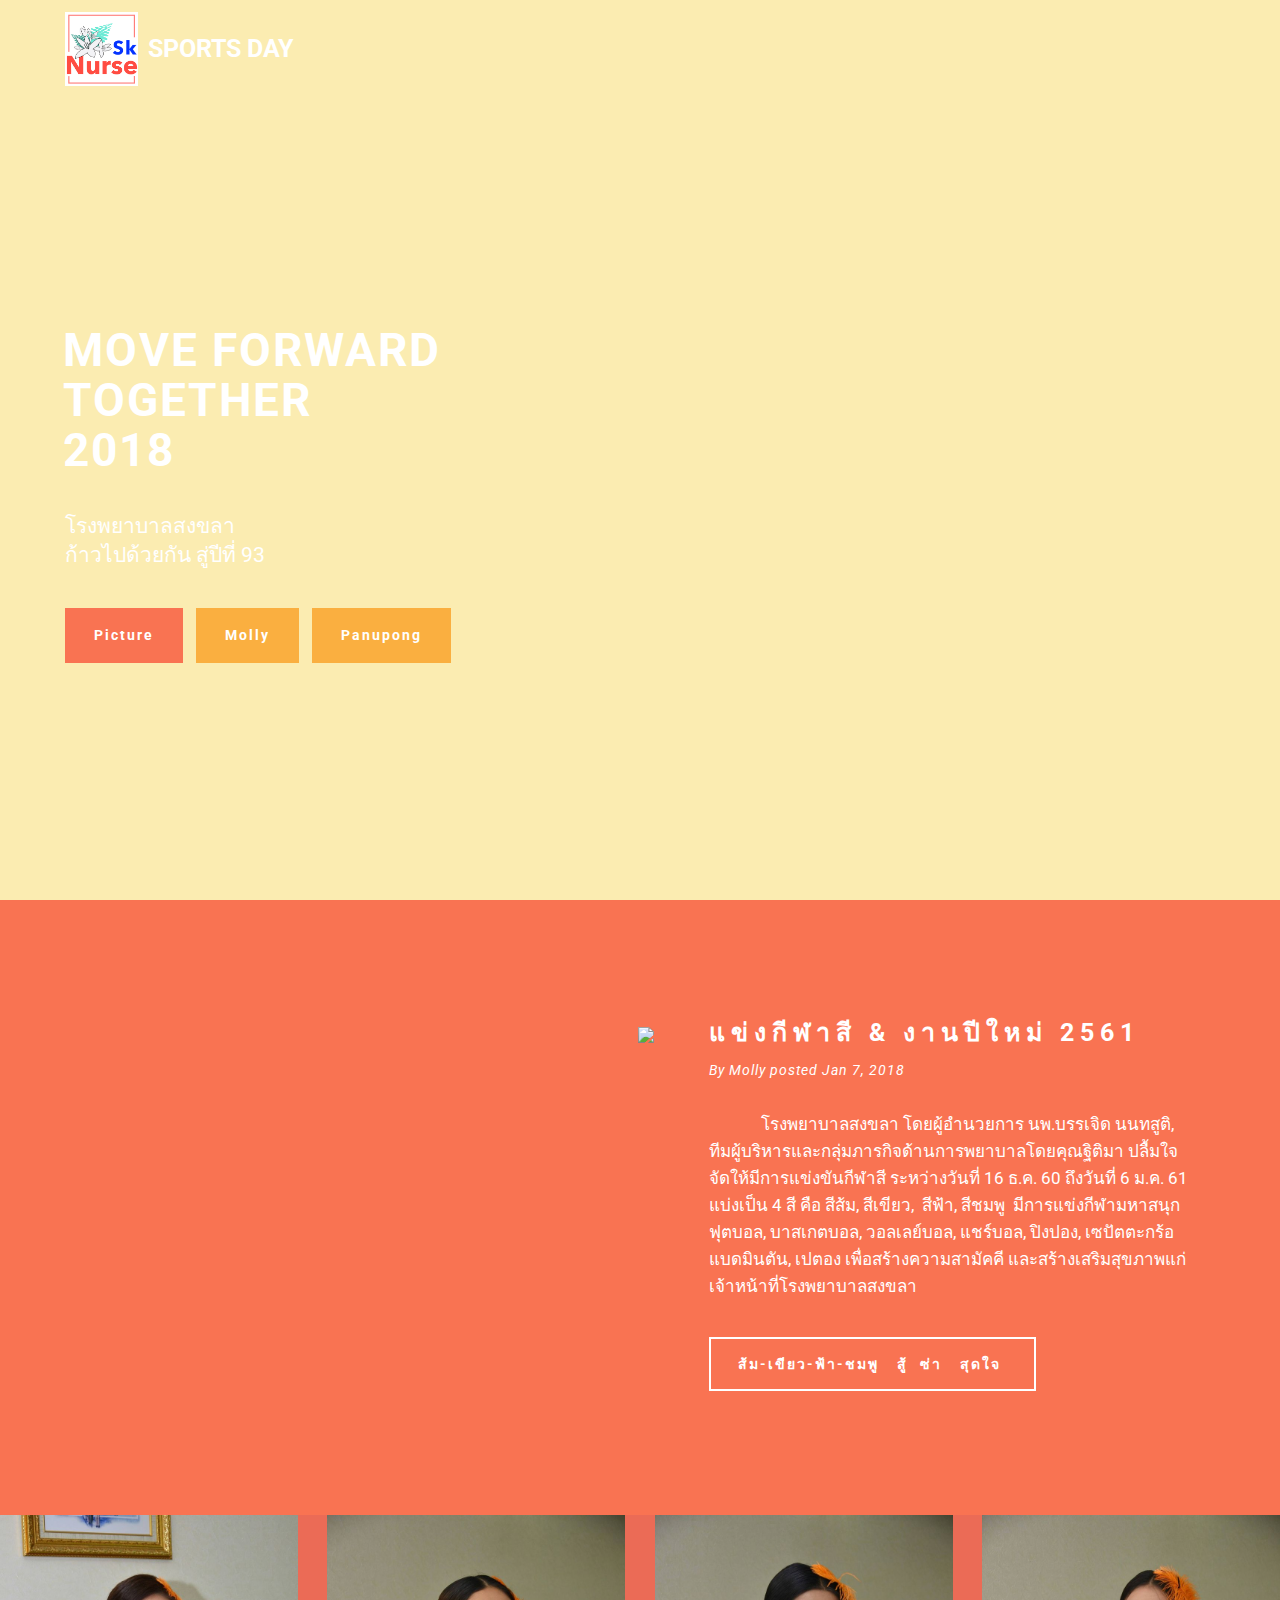
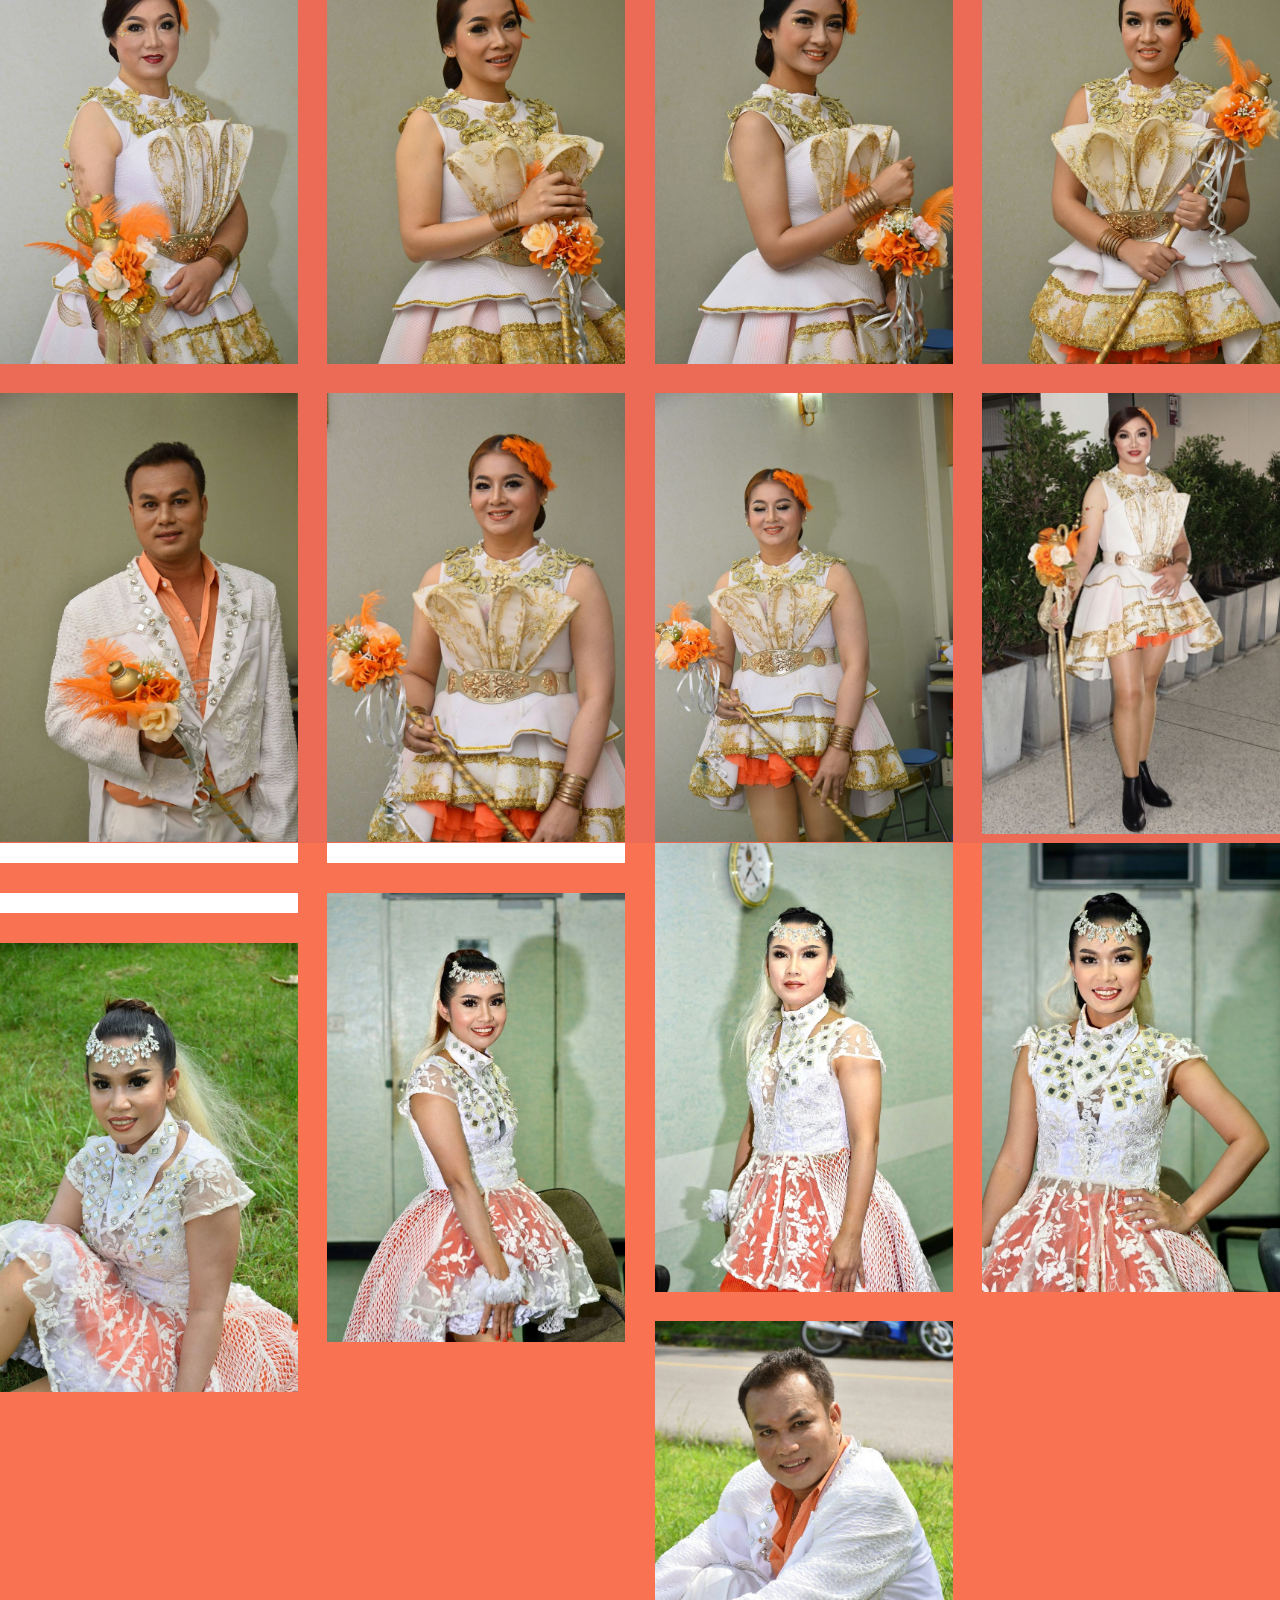
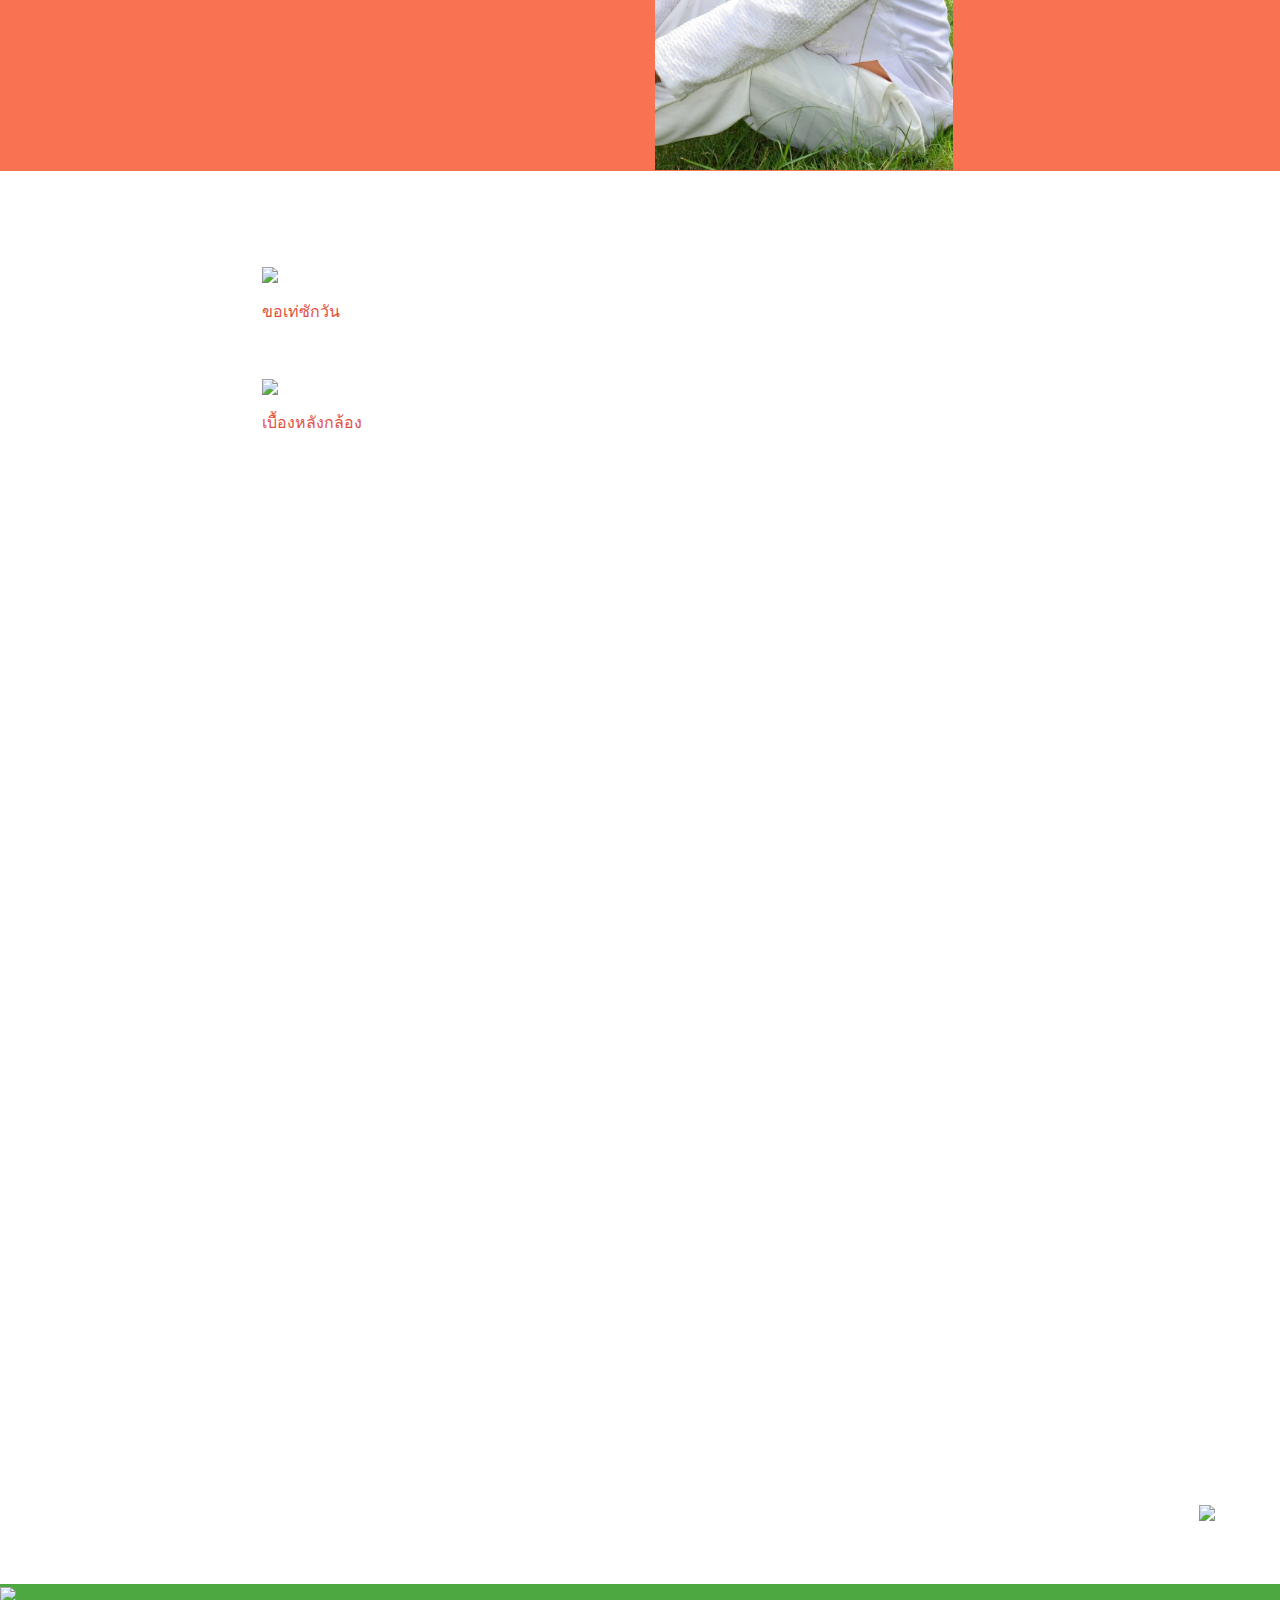
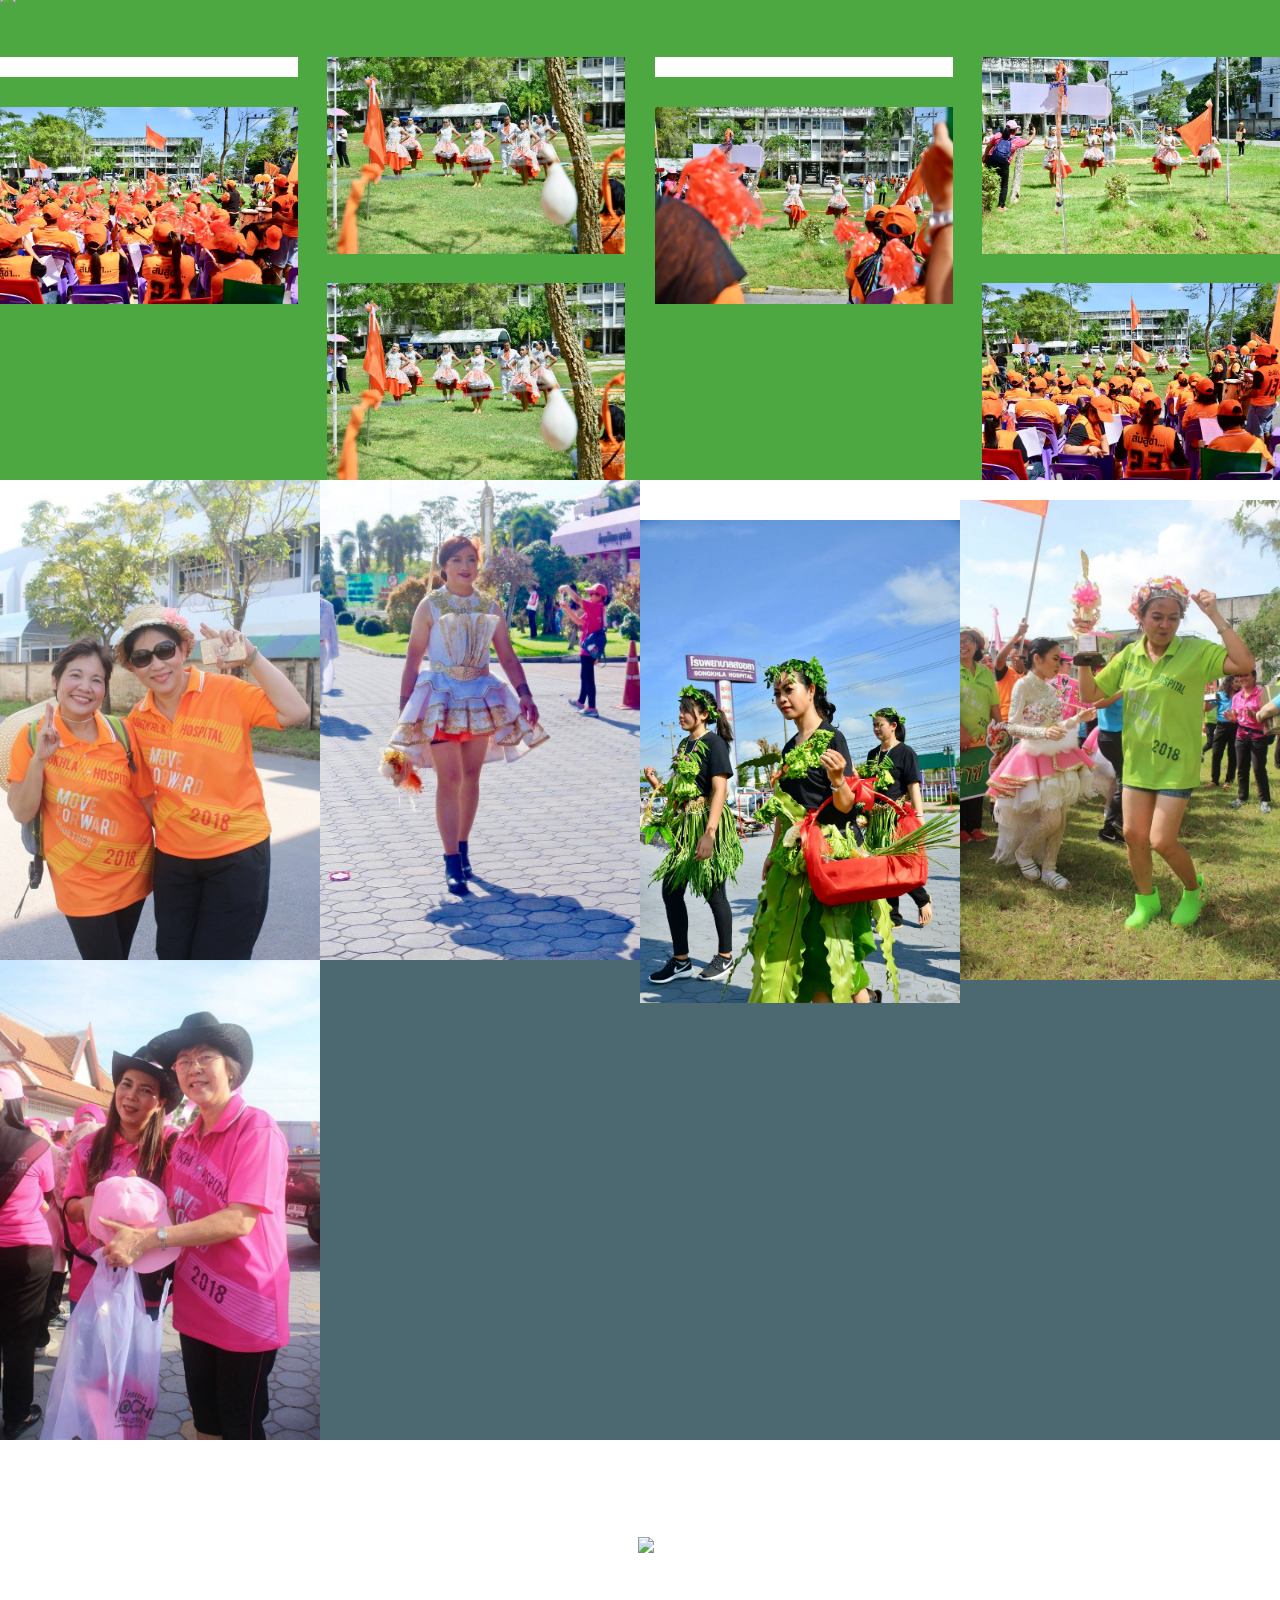
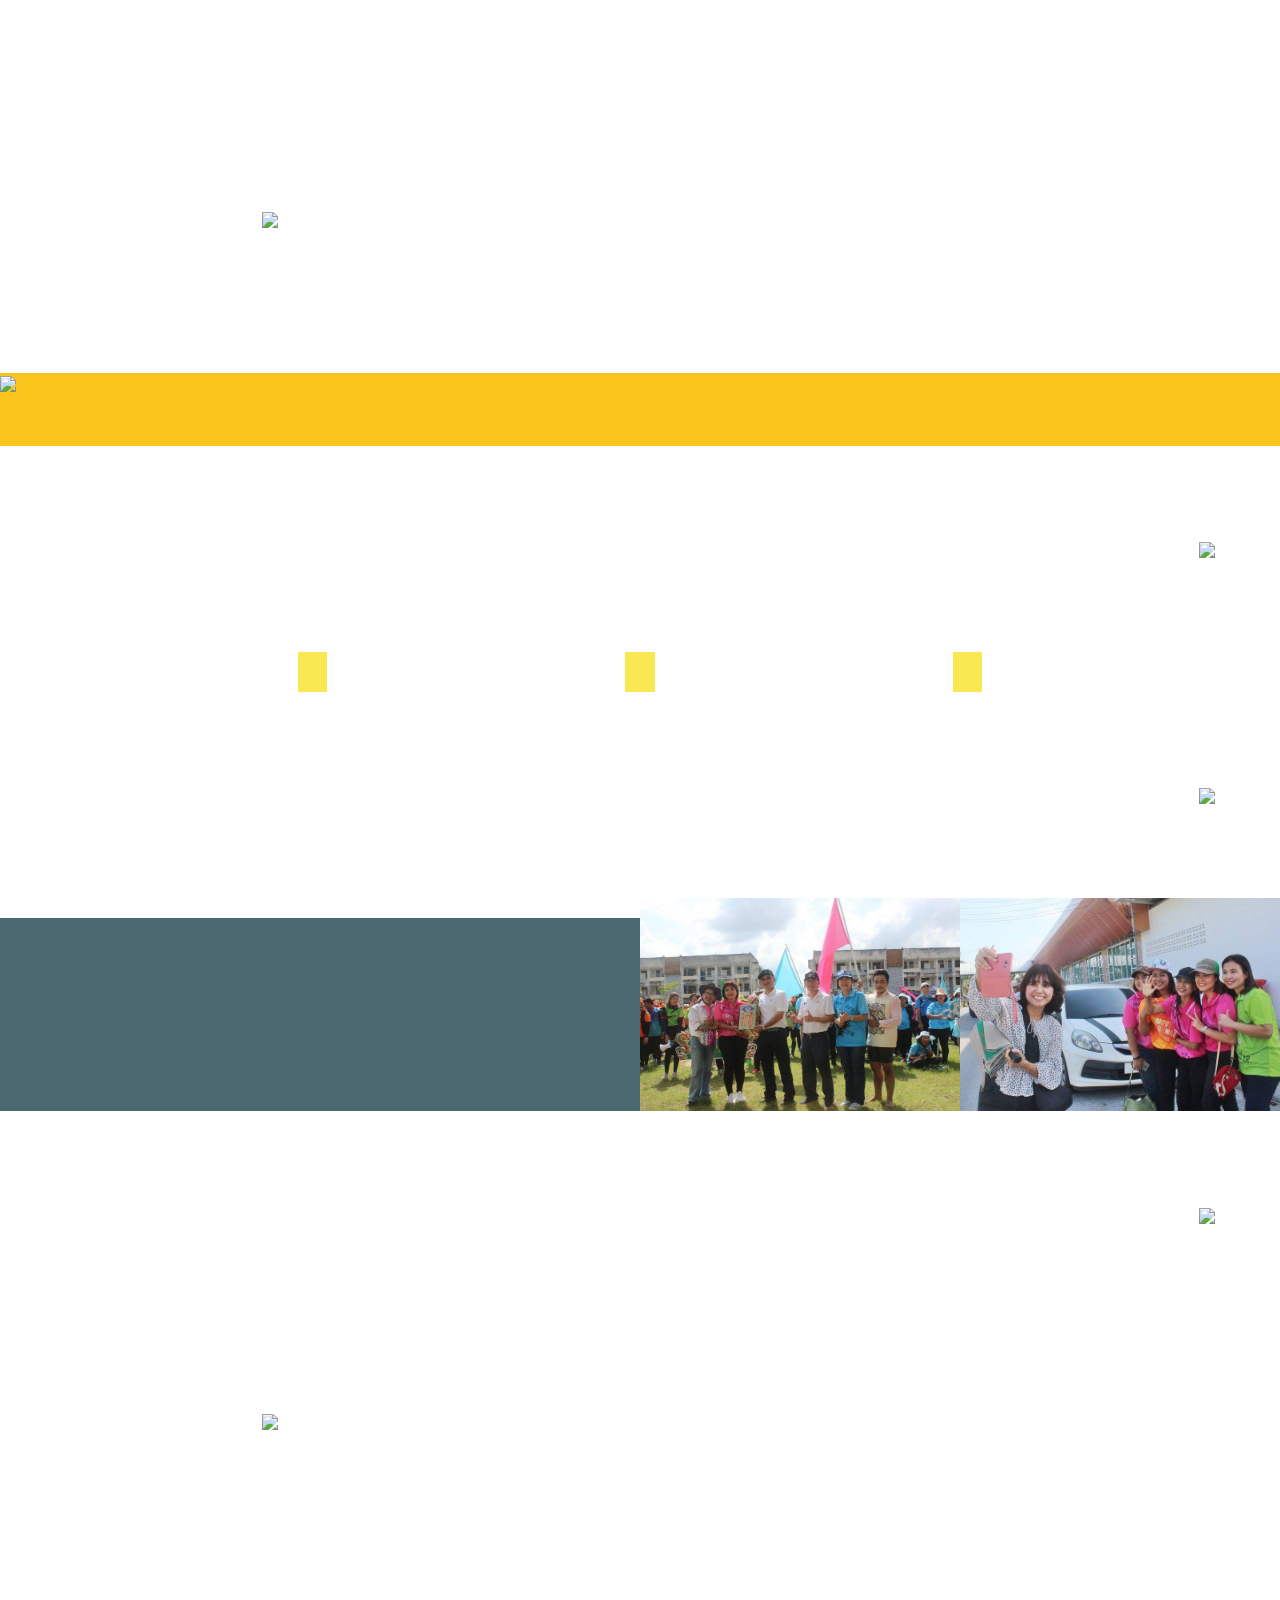
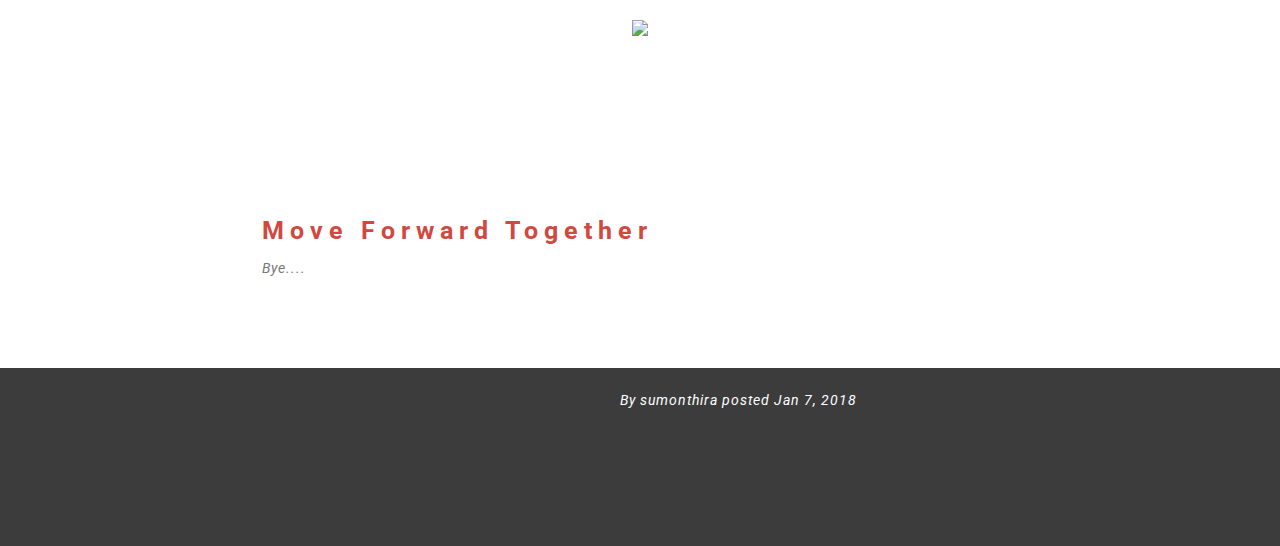
==== index.html @ b45234e8 "create github pages" ====
<!DOCTYPE html>
<html >
<head>
  <!-- Site made with Mobirise Website Builder v4.5.4, https://mobirise.com -->
  <meta charset="UTF-8">
  <meta http-equiv="X-UA-Compatible" content="IE=edge">
  <meta name="generator" content="Mobirise v4.5.4, mobirise.com">
  <meta name="viewport" content="width=device-width, initial-scale=1, minimum-scale=1">
  <link rel="shortcut icon" href="assets/images/screen-shot-2560-12-12-at-02.37.59.png" type="image/x-icon">
  <meta name="description" content="">
  <title>Home</title>
  <link rel="stylesheet" href="https://fonts.googleapis.com/css?family=Roboto:700,400&subset=cyrillic,latin,greek,vietnamese">
  <link rel="stylesheet" href="assets/bootstrap/css/bootstrap.min.css">
  <link rel="stylesheet" href="assets/animate.css/animate.min.css">
  <link rel="stylesheet" href="assets/mobirise/css/style.css">
  <link rel="stylesheet" href="assets/mobirise-gallery/style.css">
  <link rel="stylesheet" href="assets/mobirise-slider/style.css">
  <link rel="stylesheet" href="assets/mobirise/css/mbr-additional.css" type="text/css">
  
  
  
</head>
<body>
<section class="mbr-navbar mbr-navbar--freeze mbr-navbar--absolute mbr-navbar--auto-collapse mbr-navbar--transparent" id="menu-1a" data-rv-view="572">
    <div class="mbr-navbar__section mbr-section">
        <div class="mbr-section__container container">
            <div class="mbr-navbar__container">
                <div class="mbr-navbar__column mbr-navbar__column--s mbr-navbar__brand">
                    <span class="mbr-navbar__brand-link mbr-brand mbr-brand--inline">
                        <span class="mbr-brand__logo"><a href="https://mobirise.com"><img src="assets/images/screen-shot-2560-12-12-at-02.37.59.png" class="mbr-navbar__brand-img mbr-brand__img" alt="Mobirise"></a></span>
                        <span class="mbr-brand__name"><a class="mbr-brand__name text-white" href="http://sknurse.org">SPORTS DAY</a></span>
                    </span>
                </div>
                <div class="mbr-navbar__hamburger mbr-hamburger"><span class="mbr-hamburger__line"></span></div>
                <div class="mbr-navbar__column mbr-navbar__menu">
                    <nav class="mbr-navbar__menu-box mbr-navbar__menu-box--inline-right">
                        <div class="mbr-navbar__column">
                            <ul class="mbr-navbar__items mbr-navbar__items--right float-left mbr-buttons mbr-buttons--freeze mbr-buttons--right btn-decorator mbr-buttons--active mbr-buttons--only-links"><li class="mbr-navbar__item"><a class="mbr-buttons__link btn text-white" href="https://mobirise.com"></a></li></ul>                            
                            
                        </div>
                    </nav>
                </div>
            </div>
        </div>
    </div>
</section>

<section class="engine"><a href="https://mobirise.co/g">how to create your own website for free</a></section><section class="mbr-box mbr-section mbr-section--relative mbr-section--fixed-size mbr-section--full-height mbr-section--bg-adapted mbr-parallax-background" id="header4-2" data-rv-view="574" style="background-image: url(assets/images/-pp-2000x1335.jpg);">
    <div class="mbr-box__magnet mbr-box__magnet--sm-padding mbr-box__magnet--center-left mbr-after-navbar">
        <div class="mbr-overlay" style="opacity: 0.5; background-color: rgb(247, 218, 100);"></div>
        <div class="mbr-box__container mbr-section__container container">
            <div class="mbr-box mbr-box--stretched"><div class="mbr-box__magnet mbr-box__magnet--center-left">
                <div class="row"><div class=" col-sm-6">
                    <div class="mbr-hero animated fadeInUp">
                        <h1 class="mbr-hero__text">MOVE FORWARD<br>TOGETHER<br>2018</h1>
                        <p class="mbr-hero__subtext"><br>โรงพยาบาลสงขลา<br>ก้าวไปด้วยกัน สู่ปีที่ 93</p>
                    </div>
                    <div class="mbr-buttons btn-inverse mbr-buttons--left"><a class="mbr-buttons__btn btn btn-lg animated fadeInUp delay btn-danger" href="http://sknurse.org">Picture</a> <a class="mbr-buttons__btn btn btn-lg animated fadeInUp delay btn-warning" href="http://sknurse.org">Molly</a> <a class="mbr-buttons__btn btn btn-lg animated fadeInUp delay btn-warning" href="http://sknurse.org">Panupong</a></div>
                </div></div>
            </div></div>
        </div>
        
    </div>
</section>

<section class="mbr-section mbr-section--relative" id="msg-box4-3" data-rv-view="577" style="background-color: rgb(249, 115, 82);">
    
    <div class="mbr-section__container mbr-section__container--isolated container" style="padding-top: 124px; padding-bottom: 124px;">
        <div class="row">
            <div class="mbr-box mbr-box--fixed mbr-box--adapted">
                <div class="mbr-box__magnet mbr-box__magnet--top-right mbr-section__left col-sm-6 image-size" style="width: 60%;">
                    <figure class="mbr-figure mbr-figure--adapted mbr-figure--caption-inside-bottom mbr-figure--full-width"><img src="assets/images/jj.jpg" class="mbr-figure__img"></figure>
                </div>
                <div class="mbr-box__magnet mbr-class-mbr-box__magnet--center-left col-sm-6 content-size mbr-section__right">
                    <div class="mbr-section__container mbr-section__container--middle">
                        <div class="mbr-header mbr-header--auto-align mbr-header--wysiwyg">
                            <h3 class="mbr-header__text">แข่งกีฬาสี &amp; งานปีใหม่ 2561</h3>
                            <p class="mbr-header__subtext">By Molly posted Jan 7, 2018</p>
                        </div>
                    </div>
                    <div class="mbr-section__container mbr-section__container--middle">
                        <div class="mbr-article mbr-article--auto-align mbr-article--wysiwyg"><p>&nbsp; &nbsp; &nbsp; &nbsp; &nbsp; &nbsp; &nbsp;โรงพยาบาลสงขลา โดยผู้อำนวยการ นพ.บรรเจิด นนทสูติ,<br>ทีมผู้บริหารและกลุ่มภารกิจด้านการพยาบาลโดยคุณฐิติมา ปลื้มใจ <br>จัดให้มีการแข่งขันกีฬาสี ระหว่างวันที่ 16 ธ.ค. 60 ถึงวันที่ 6 ม.ค. 61 <br>แบ่งเป็น 4 สี คือ สีส้ม, สีเขียว, &nbsp;สีฟ้า, สีชมพู &nbsp;มีการแข่งกีฬามหาสนุก <br>ฟุตบอล, บาสเกตบอล, วอลเลย์บอล, แชร์บอล, ปิงปอง, เซปัตตะกร้อ&nbsp;<br>แบดมินตัน, เปตอง เพื่อสร้างความสามัคคี และสร้างเสริมสุขภาพแก่<br>เจ้าหน้าที่โรงพยาบาลสงขลา</p></div>
                    </div>
                    <div class="mbr-section__container">
                        <div class="mbr-buttons mbr-buttons--auto-align btn-inverse"><a class="mbr-buttons__btn btn btn-lg btn-default" href="http://sknurse.org">ส้ม-เขียว-ฟ้า-ชมพู &nbsp; สู้ &nbsp;ซ่า &nbsp; สุดใจ&nbsp;</a></div>
                    </div>
                </div>
                
            </div>
        </div>
    </div>
</section>

<section class="mbr-gallery mbr-section mbr-section--no-padding" id="gallery1-b" data-rv-view="580" style="background-color: rgb(235, 107, 86);">
    <!-- Gallery -->
    <div class=" mbr-gallery-layout-default">
        <div>
            <div class="row mbr-gallery-row">

                <div class="col-lg-3 col-md-4 col-sm-6 col-xs-12 mbr-gallery-item">

                     

                    <a href="#lb-gallery1-b" data-slide-to="0" data-toggle="modal">
                        <img src="assets/images/p-jub2-1666x2515-800x1207.jpg" alt="">
                        <span class="icon glyphicon glyphicon-zoom-in"></span>
                    </a>
                </div><div class="col-lg-3 col-md-4 col-sm-6 col-xs-12 mbr-gallery-item">

                     

                    <a href="#lb-gallery1-b" data-slide-to="1" data-toggle="modal">
                        <img src="assets/images/180106-18-1666x2515-800x1207.jpg" alt="">
                        <span class="icon glyphicon glyphicon-zoom-in"></span>
                    </a>
                </div><div class="col-lg-3 col-md-4 col-sm-6 col-xs-12 mbr-gallery-item">

                     

                    <a href="#lb-gallery1-b" data-slide-to="2" data-toggle="modal">
                        <img src="assets/images/180106-15-1666x2515-800x1207.jpg" alt="">
                        <span class="icon glyphicon glyphicon-zoom-in"></span>
                    </a>
                </div><div class="col-lg-3 col-md-4 col-sm-6 col-xs-12 mbr-gallery-item">

                     

                    <a href="#lb-gallery1-b" data-slide-to="3" data-toggle="modal">
                        <img src="assets/images/180106-16-1666x2515-800x1207.jpg" alt="">
                        <span class="icon glyphicon glyphicon-zoom-in"></span>
                    </a>
                </div><div class="col-lg-3 col-md-4 col-sm-6 col-xs-12 mbr-gallery-item">

                     

                    <a href="#lb-gallery1-b" data-slide-to="4" data-toggle="modal">
                        <img src="assets/images/180106-19-1666x2515-800x1207.jpg" alt="">
                        <span class="icon glyphicon glyphicon-zoom-in"></span>
                    </a>
                </div><div class="col-lg-3 col-md-4 col-sm-6 col-xs-12 mbr-gallery-item">

                     

                    <a href="#lb-gallery1-b" data-slide-to="5" data-toggle="modal">
                        <img src="assets/images/180106-17-1666x2515-800x1208.jpg" alt="">
                        <span class="icon glyphicon glyphicon-zoom-in"></span>
                    </a>
                </div><div class="col-lg-3 col-md-4 col-sm-6 col-xs-12 mbr-gallery-item">

                     

                    <a href="#lb-gallery1-b" data-slide-to="6" data-toggle="modal">
                        <img src="assets/images/180106-800x1207.jpg" alt="">
                        <span class="icon glyphicon glyphicon-zoom-in"></span>
                    </a>
                </div><div class="col-lg-3 col-md-4 col-sm-6 col-xs-12 mbr-gallery-item">

                     

                    <a href="#lb-gallery1-b" data-slide-to="7" data-toggle="modal">
                        <img src="assets/images/pj-600x890.jpg" alt="">
                        <span class="icon glyphicon glyphicon-zoom-in"></span>
                    </a>
                </div>
            </div>
        </div>
        <div class="clearfix"></div>
    </div>

    <!-- Lightbox -->
    <div data-app-prevent-settings="" class="mbr-slider modal fade carousel slide" tabindex="-1" data-keyboard="true" data-interval="false" id="lb-gallery1-b">
        <div class="modal-dialog">
            <div class="modal-content">
                <div class="modal-body">
                    <ol class="carousel-indicators">
                        <li data-app-prevent-settings="" data-target="#lb-gallery1-b" data-slide-to="0"></li><li data-app-prevent-settings="" data-target="#lb-gallery1-b" data-slide-to="1"></li><li data-app-prevent-settings="" data-target="#lb-gallery1-b" data-slide-to="2"></li><li data-app-prevent-settings="" data-target="#lb-gallery1-b" data-slide-to="3"></li><li data-app-prevent-settings="" data-target="#lb-gallery1-b" data-slide-to="4"></li><li data-app-prevent-settings="" data-target="#lb-gallery1-b" data-slide-to="5"></li><li data-app-prevent-settings="" data-target="#lb-gallery1-b" data-slide-to="6"></li><li data-app-prevent-settings="" data-target="#lb-gallery1-b" class=" active" data-slide-to="7"></li>
                    </ol>
                    <div class="carousel-inner">
                        <div class="item">
                            <img src="assets/images/p-jub2-1666x2515.jpg" alt="">
                        </div><div class="item">
                            <img src="assets/images/-180106-18-1666x2515.jpg" alt="">
                        </div><div class="item">
                            <img src="assets/images/-180106-15-1666x2515.jpg" alt="">
                        </div><div class="item">
                            <img src="assets/images/-180106-16-1666x2515.jpg" alt="">
                        </div><div class="item">
                            <img src="assets/images/-180106-19-1666x2515.jpg" alt="">
                        </div><div class="item">
                            <img src="assets/images/-180106-17-1666x2515.jpg" alt="">
                        </div><div class="item">
                            <img src="assets/images/180106.jpg" alt="">
                        </div><div class="item active">
                            <img src="assets/images/pj.jpg" alt="">
                        </div>
                    </div>
                    <a class="left carousel-control" role="button" data-slide="prev" href="#lb-gallery1-b">
                        <span class="glyphicon glyphicon-menu-left" aria-hidden="true"></span>
                        <span class="sr-only">Previous</span>
                    </a>
                    <a class="right carousel-control" role="button" data-slide="next" href="#lb-gallery1-b">
                        <span class="glyphicon glyphicon-menu-right" aria-hidden="true"></span>
                        <span class="sr-only">Next</span>
                    </a>

                    <a class="close" href="#" role="button" data-dismiss="modal">
                        <span class="glyphicon glyphicon-remove" aria-hidden="true"></span>
                        <span class="sr-only">Close</span>
                    </a>
                </div>
            </div>
        </div>
    </div>
</section>

<section class="mbr-gallery mbr-section mbr-section--no-padding" id="gallery1-d" data-rv-view="615" style="background-color: rgb(249, 115, 82);">
    <!-- Gallery -->
    <div class=" mbr-gallery-layout-default">
        <div>
            <div class="row mbr-gallery-row">

                <div class="col-lg-3 col-md-4 col-sm-6 col-xs-12 mbr-gallery-item">

                     

                    <a href="#lb-gallery1-d" data-slide-to="0" data-toggle="modal">
                        <img src="assets/images/fullsizeoutput-14e1-1666x2515-800x1207.jpg" alt="">
                        <span class="icon glyphicon glyphicon-zoom-in"></span>
                    </a>
                </div><div class="col-lg-3 col-md-4 col-sm-6 col-xs-12 mbr-gallery-item">

                     

                    <a href="#lb-gallery1-d" data-slide-to="1" data-toggle="modal">
                        <img src="assets/images/fullsizeoutput-14e9-1666x2515-800x1207.jpg" alt="">
                        <span class="icon glyphicon glyphicon-zoom-in"></span>
                    </a>
                </div><div class="col-lg-3 col-md-4 col-sm-6 col-xs-12 mbr-gallery-item">

                     

                    <a href="#lb-gallery1-d" data-slide-to="2" data-toggle="modal">
                        <img src="assets/images/fullsizeoutput-14e7-1666x2515-800x1207.jpg" alt="">
                        <span class="icon glyphicon glyphicon-zoom-in"></span>
                    </a>
                </div><div class="col-lg-3 col-md-4 col-sm-6 col-xs-12 mbr-gallery-item">

                     

                    <a href="#lb-gallery1-d" data-slide-to="3" data-toggle="modal">
                        <img src="assets/images/fullsizeoutput-14eb-1666x2515-800x1207.jpg" alt="">
                        <span class="icon glyphicon glyphicon-zoom-in"></span>
                    </a>
                </div><div class="col-lg-3 col-md-4 col-sm-6 col-xs-12 mbr-gallery-item">

                     

                    <a href="#lb-gallery1-d" data-slide-to="4" data-toggle="modal">
                        <img src="assets/images/180106-103-1666x2515-800x1207.jpg" alt="">
                        <span class="icon glyphicon glyphicon-zoom-in"></span>
                    </a>
                </div><div class="col-lg-3 col-md-4 col-sm-6 col-xs-12 mbr-gallery-item">

                     

                    <a href="#lb-gallery1-d" data-slide-to="5" data-toggle="modal">
                        <img src="assets/images/fullsizeoutput-14e5-1666x2515-800x1207.jpg" alt="">
                        <span class="icon glyphicon glyphicon-zoom-in"></span>
                    </a>
                </div><div class="col-lg-3 col-md-4 col-sm-6 col-xs-12 mbr-gallery-item">

                     

                    <a href="#lb-gallery1-d" data-slide-to="6" data-toggle="modal">
                        <img src="assets/images/180106-104-1666x2515-800x1207.jpg" alt="">
                        <span class="icon glyphicon glyphicon-zoom-in"></span>
                    </a>
                </div><div class="col-lg-3 col-md-4 col-sm-6 col-xs-12 mbr-gallery-item">

                     

                    <a href="#lb-gallery1-d" data-slide-to="7" data-toggle="modal">
                        <img src="assets/images/180106-105-1666x2515-800x1207.jpg" alt="">
                        <span class="icon glyphicon glyphicon-zoom-in"></span>
                    </a>
                </div>
            </div>
        </div>
        <div class="clearfix"></div>
    </div>

    <!-- Lightbox -->
    <div data-app-prevent-settings="" class="mbr-slider modal fade carousel slide" tabindex="-1" data-keyboard="true" data-interval="false" id="lb-gallery1-d">
        <div class="modal-dialog">
            <div class="modal-content">
                <div class="modal-body">
                    <ol class="carousel-indicators">
                        <li data-app-prevent-settings="" data-target="#lb-gallery1-d" data-slide-to="0"></li><li data-app-prevent-settings="" data-target="#lb-gallery1-d" data-slide-to="1"></li><li data-app-prevent-settings="" data-target="#lb-gallery1-d" data-slide-to="2"></li><li data-app-prevent-settings="" data-target="#lb-gallery1-d" data-slide-to="3"></li><li data-app-prevent-settings="" data-target="#lb-gallery1-d" data-slide-to="4"></li><li data-app-prevent-settings="" data-target="#lb-gallery1-d" data-slide-to="5"></li><li data-app-prevent-settings="" data-target="#lb-gallery1-d" data-slide-to="6"></li><li data-app-prevent-settings="" data-target="#lb-gallery1-d" class=" active" data-slide-to="7"></li>
                    </ol>
                    <div class="carousel-inner">
                        <div class="item">
                            <img src="assets/images/fullsizeoutput-14e1-1666x2515.jpg" alt="">
                        </div><div class="item">
                            <img src="assets/images/fullsizeoutput-14e9-1666x2515.jpg" alt="">
                        </div><div class="item">
                            <img src="assets/images/fullsizeoutput-14e7-1666x2515.jpg" alt="">
                        </div><div class="item">
                            <img src="assets/images/fullsizeoutput-14eb-1666x2515.jpg" alt="">
                        </div><div class="item">
                            <img src="assets/images/-180106-103-1666x2515.jpg" alt="">
                        </div><div class="item">
                            <img src="assets/images/fullsizeoutput-14e5-1666x2515.jpg" alt="">
                        </div><div class="item">
                            <img src="assets/images/-180106-104-1666x2515.jpg" alt="">
                        </div><div class="item active">
                            <img src="assets/images/-180106-105-1666x2515.jpg" alt="">
                        </div>
                    </div>
                    <a class="left carousel-control" role="button" data-slide="prev" href="#lb-gallery1-d">
                        <span class="glyphicon glyphicon-menu-left" aria-hidden="true"></span>
                        <span class="sr-only">Previous</span>
                    </a>
                    <a class="right carousel-control" role="button" data-slide="next" href="#lb-gallery1-d">
                        <span class="glyphicon glyphicon-menu-right" aria-hidden="true"></span>
                        <span class="sr-only">Next</span>
                    </a>

                    <a class="close" href="#" role="button" data-dismiss="modal">
                        <span class="glyphicon glyphicon-remove" aria-hidden="true"></span>
                        <span class="sr-only">Close</span>
                    </a>
                </div>
            </div>
        </div>
    </div>
</section>

<section class="mbr-section" id="image2-f" data-rv-view="650">
    <div class="mbr-section__container container mbr-section__container--first">
        <div class="row">
            <div class="col-sm-8 col-sm-offset-2">
                <figure class="mbr-figure mbr-figure--wysiwyg mbr-figure--full-width mbr-figure--caption-outside-bottom mbr-figure--no-bg">

                    <div><img src="assets/images/-180106-8-1400x927.jpg" class="mbr-figure__img"></div>
                    <figcaption class="mbr-figure__caption mbr-figure__caption--no-padding">
                        <small class="mbr-figure__caption-small">ขอเท่ซักวัน</small>
                    </figcaption>
                </figure>
            </div>
        </div>
    </div>
</section>

<section class="mbr-section" id="image2-h" data-rv-view="652">
    <div class="mbr-section__container container mbr-section__container--last">
        <div class="row">
            <div class="col-sm-8 col-sm-offset-2">
                <figure class="mbr-figure mbr-figure--wysiwyg mbr-figure--full-width mbr-figure--caption-outside-bottom mbr-figure--no-bg">

                    <div><img src="assets/images/unadjustednonraw-thumb-e3f-2-1084x724.jpg" class="mbr-figure__img"></div>
                    <figcaption class="mbr-figure__caption mbr-figure__caption--no-padding">
                        <small class="mbr-figure__caption-small">เบื้องหลังกล้อง</small>
                    </figcaption>
                </figure>
            </div>
        </div>
    </div>
</section>

<section class="mbr-slider mbr-section mbr-section--no-padding carousel slide" data-ride="carousel" data-wrap="true" data-interval="5000" id="slider-k" data-rv-view="654" style="background-color: rgb(255, 255, 255);">
    <div class="mbr-section__container">
        <div>
            <ol class="carousel-indicators">
                <li data-app-prevent-settings="" data-target="#slider-k" data-slide-to="0" class="active"></li><li data-app-prevent-settings="" data-target="#slider-k" class="" data-slide-to="1"></li><li data-app-prevent-settings="" data-target="#slider-k" data-slide-to="2"></li><li data-app-prevent-settings="" data-target="#slider-k" data-slide-to="3"></li><li data-app-prevent-settings="" data-target="#slider-k" data-slide-to="4"></li><li data-app-prevent-settings="" data-target="#slider-k" data-slide-to="5"></li><li data-app-prevent-settings="" data-target="#slider-k" data-slide-to="6"></li><li data-app-prevent-settings="" data-target="#slider-k" data-slide-to="7"></li>
            </ol>
            <div class="carousel-inner" role="listbox">
                <div class="mbr-box mbr-section mbr-section--relative mbr-section--fixed-size mbr-section--bg-adapted item dark center mbr-section--full-height active" style="background-image: url(assets/images/unadjustednonraw-thumb-e40.jpg);">
                    <div class="mbr-box__magnet mbr-box__magnet--center-right mbr-box__magnet--sm-padding">
                                            
                        <div class=" container">
                            
                            <div class="row">
                                <div class=" col-md-6 col-md-offset-5">  

                                <div class="mbr-hero">
                                    <h1 class="mbr-hero__text"></h1>

                                    <p class="mbr-hero__subtext"></p>
                                </div>
                                
                                </div>
                            </div>
                        </div>
                    </div>
                </div><div class="mbr-box mbr-section mbr-section--relative mbr-section--fixed-size mbr-section--bg-adapted item dark center mbr-section--full-height" style="background-image: url(assets/images/fullsizeoutput-1568.jpeg);">
                    <div class="mbr-box__magnet mbr-box__magnet--center-center mbr-box__magnet--sm-padding">
                                            
                        <div class=" container">
                            
                            <div class="row">
                                <div class=" col-md-8 col-md-offset-2">  

                                <div class="mbr-hero">
                                    

                                    
                                </div>
                                
                                </div>
                            </div>
                        </div>
                    </div>
                </div><div class="mbr-box mbr-section mbr-section--relative mbr-section--fixed-size mbr-section--bg-adapted item dark center mbr-section--full-height" style="background-image: url(assets/images/fullsizeoutput-156d.jpeg);">
                    <div class="mbr-box__magnet mbr-box__magnet--center-center mbr-box__magnet--sm-padding">
                                            
                        <div class=" container">
                            
                            <div class="row">
                                <div class=" col-md-8 col-md-offset-2">  

                                <div class="mbr-hero">
                                    

                                    
                                </div>
                                
                                </div>
                            </div>
                        </div>
                    </div>
                </div><div class="mbr-box mbr-section mbr-section--relative mbr-section--fixed-size mbr-section--bg-adapted item dark center mbr-section--full-height" style="background-image: url(assets/images/fullsizeoutput-156b.jpeg);">
                    <div class="mbr-box__magnet mbr-box__magnet--center-center mbr-box__magnet--sm-padding">
                                            
                        <div class=" container">
                            
                            <div class="row">
                                <div class=" col-md-8 col-md-offset-2">  

                                <div class="mbr-hero">
                                    

                                    
                                </div>
                                
                                </div>
                            </div>
                        </div>
                    </div>
                </div><div class="mbr-box mbr-section mbr-section--relative mbr-section--fixed-size mbr-section--bg-adapted item dark center mbr-section--full-height" style="background-image: url(assets/images/fullsizeoutput-1520.jpeg);">
                    <div class="mbr-box__magnet mbr-box__magnet--center-center mbr-box__magnet--sm-padding">
                                            
                        <div class=" container">
                            
                            <div class="row">
                                <div class=" col-md-8 col-md-offset-2">  

                                <div class="mbr-hero">
                                    

                                    
                                </div>
                                
                                </div>
                            </div>
                        </div>
                    </div>
                </div><div class="mbr-box mbr-section mbr-section--relative mbr-section--fixed-size mbr-section--bg-adapted item dark center mbr-section--full-height" style="background-image: url(assets/images/unadjustednonraw-thumb-e3c.jpg);">
                    <div class="mbr-box__magnet mbr-box__magnet--center-left mbr-box__magnet--sm-padding">
                                            
                        <div class=" container">
                            
                            <div class="row">
                                <div class=" col-md-offset-1 col-md-6">  

                                <div class="mbr-hero">
                                    

                                    
                                </div>
                                
                                </div>
                            </div>
                        </div>
                    </div>
                </div><div class="mbr-box mbr-section mbr-section--relative mbr-section--fixed-size mbr-section--bg-adapted item dark center mbr-section--full-height" style="background-image: url(assets/images/fullsizeoutput-151c.jpeg);">
                    <div class="mbr-box__magnet mbr-box__magnet--center-center mbr-box__magnet--sm-padding">
                                            
                        <div class=" container">
                            
                            <div class="row">
                                <div class=" col-md-8 col-md-offset-2">  

                                <div class="mbr-hero">
                                    

                                    
                                </div>
                                
                                </div>
                            </div>
                        </div>
                    </div>
                </div><div class="mbr-box mbr-section mbr-section--relative mbr-section--fixed-size mbr-section--bg-adapted item dark center mbr-section--full-height" style="background-image: url(assets/images/fullsizeoutput-151a.jpeg);">
                    <div class="mbr-box__magnet mbr-box__magnet--center-center mbr-box__magnet--sm-padding">
                                            
                        <div class=" container">
                            
                            <div class="row">
                                <div class=" col-md-8 col-md-offset-2">  

                                <div class="mbr-hero">
                                    

                                    
                                </div>
                                
                                </div>
                            </div>
                        </div>
                    </div>
                </div>
            </div>
            
            <a data-app-prevent-settings="" class="left carousel-control" role="button" data-slide="prev" href="#slider-k">
                <span class="glyphicon glyphicon-menu-left" aria-hidden="true"></span>
                <span class="sr-only">Previous</span>
            </a>
            <a data-app-prevent-settings="" class="right carousel-control" role="button" data-slide="next" href="#slider-k">
                <span class="glyphicon glyphicon-menu-right" aria-hidden="true"></span>
                <span class="sr-only">Next</span>
            </a>
        </div>
    </div>
</section>

<section class="mbr-slider mbr-section mbr-section--no-padding carousel slide" data-ride="carousel" data-wrap="true" data-interval="5000" id="slider-l" data-rv-view="681" style="background-color: rgb(255, 255, 255);">
    <div class="mbr-section__container boxed-slider container" style="padding-top: 62px; padding-bottom: 62px;">
        <div>
            
            <div class="carousel-inner" role="listbox">
                <div class="mbr-box mbr-section mbr-section--relative mbr-section--fixed-size mbr-section--bg-adapted item dark center active">
                    <div class="mbr-box__magnet mbr-box__magnet--center-right">
                                            
                        <div>
                            <img src="assets/images/fullsizeoutput-14fe.jpeg">
                            <div class="row">
                                <div class=" col-md-6 col-md-offset-5">  

                                <div class="mbr-hero">
                                    

                                    
                                </div>
                                
                                </div>
                            </div>
                        </div>
                    </div>
                </div><div class="mbr-box mbr-section mbr-section--relative mbr-section--fixed-size mbr-section--bg-adapted item dark center">
                    <div class="mbr-box__magnet mbr-box__magnet--center-left">
                                            
                        <div>
                            <img src="assets/images/fullsizeoutput-1502.jpeg">
                            <div class="row">
                                <div class=" col-md-offset-1 col-md-6">  

                                <div class="mbr-hero">
                                    

                                    
                                </div>
                                
                                </div>
                            </div>
                        </div>
                    </div>
                </div><div class="mbr-box mbr-section mbr-section--relative mbr-section--fixed-size mbr-section--bg-adapted item dark center">
                    <div class="mbr-box__magnet mbr-box__magnet--center-center">
                                            
                        <div>
                            <img src="assets/images/fullsizeoutput-1500.jpeg">
                            <div class="row">
                                <div class=" col-md-8 col-md-offset-2">  

                                <div class="mbr-hero">
                                    

                                    
                                </div>
                                
                                </div>
                            </div>
                        </div>
                    </div>
                </div><div class="mbr-box mbr-section mbr-section--relative mbr-section--fixed-size mbr-section--bg-adapted item dark center">
                    <div class="mbr-box__magnet mbr-box__magnet--center-center">
                                            
                        <div>
                            <img src="assets/images/fullsizeoutput-1503.jpeg">
                            <div class="row">
                                <div class=" col-md-8 col-md-offset-2">  

                                <div class="mbr-hero">
                                    

                                    
                                </div>
                                
                                </div>
                            </div>
                        </div>
                    </div>
                </div><div class="mbr-box mbr-section mbr-section--relative mbr-section--fixed-size mbr-section--bg-adapted item dark center">
                    <div class="mbr-box__magnet mbr-box__magnet--center-center">
                                            
                        <div>
                            <img src="assets/images/fullsizeoutput-1514.jpeg">
                            <div class="row">
                                <div class=" col-md-8 col-md-offset-2">  

                                <div class="mbr-hero">
                                    

                                    
                                </div>
                                
                                </div>
                            </div>
                        </div>
                    </div>
                </div><div class="mbr-box mbr-section mbr-section--relative mbr-section--fixed-size mbr-section--bg-adapted item dark center">
                    <div class="mbr-box__magnet mbr-box__magnet--center-center">
                                            
                        <div>
                            <img src="assets/images/fullsizeoutput-1566.jpeg">
                            <div class="row">
                                <div class=" col-md-8 col-md-offset-2">  

                                <div class="mbr-hero">
                                    

                                    
                                </div>
                                
                                </div>
                            </div>
                        </div>
                    </div>
                </div><div class="mbr-box mbr-section mbr-section--relative mbr-section--fixed-size mbr-section--bg-adapted item dark center">
                    <div class="mbr-box__magnet mbr-box__magnet--center-center">
                                            
                        <div>
                            <img src="assets/images/fullsizeoutput-1515.jpeg">
                            <div class="row">
                                <div class=" col-md-8 col-md-offset-2">  

                                <div class="mbr-hero">
                                    

                                    
                                </div>
                                
                                </div>
                            </div>
                        </div>
                    </div>
                </div><div class="mbr-box mbr-section mbr-section--relative mbr-section--fixed-size mbr-section--bg-adapted item dark center">
                    <div class="mbr-box__magnet mbr-box__magnet--center-center">
                                            
                        <div>
                            <img src="assets/images/fullsizeoutput-1564.jpeg">
                            <div class="row">
                                <div class=" col-md-8 col-md-offset-2">  

                                <div class="mbr-hero">
                                    

                                    
                                </div>
                                
                                </div>
                            </div>
                        </div>
                    </div>
                </div><div class="mbr-box mbr-section mbr-section--relative mbr-section--fixed-size mbr-section--bg-adapted item dark center">
                    <div class="mbr-box__magnet mbr-box__magnet--center-center">
                                            
                        <div>
                            <img src="assets/images/fullsizeoutput-1563.jpeg">
                            <div class="row">
                                <div class=" col-md-8 col-md-offset-2">  

                                <div class="mbr-hero">
                                    

                                    
                                </div>
                                
                                </div>
                            </div>
                        </div>
                    </div>
                </div><div class="mbr-box mbr-section mbr-section--relative mbr-section--fixed-size mbr-section--bg-adapted item dark center">
                    <div class="mbr-box__magnet mbr-box__magnet--center-center">
                                            
                        <div>
                            <img src="assets/images/fullsizeoutput-1562.jpeg">
                            <div class="row">
                                <div class=" col-md-8 col-md-offset-2">  

                                <div class="mbr-hero">
                                    

                                    
                                </div>
                                
                                </div>
                            </div>
                        </div>
                    </div>
                </div><div class="mbr-box mbr-section mbr-section--relative mbr-section--fixed-size mbr-section--bg-adapted item dark center">
                    <div class="mbr-box__magnet mbr-box__magnet--center-center">
                                            
                        <div>
                            <img src="assets/images/fullsizeoutput-1561.jpeg">
                            <div class="row">
                                <div class=" col-md-8 col-md-offset-2">  

                                <div class="mbr-hero">
                                    

                                    
                                </div>
                                
                                </div>
                            </div>
                        </div>
                    </div>
                </div><div class="mbr-box mbr-section mbr-section--relative mbr-section--fixed-size mbr-section--bg-adapted item dark center">
                    <div class="mbr-box__magnet mbr-box__magnet--center-center">
                                            
                        <div>
                            <img src="assets/images/180107.jpg">
                            <div class="row">
                                <div class=" col-md-8 col-md-offset-2">  

                                <div class="mbr-hero">
                                    

                                    
                                </div>
                                
                                </div>
                            </div>
                        </div>
                    </div>
                </div><div class="mbr-box mbr-section mbr-section--relative mbr-section--fixed-size mbr-section--bg-adapted item dark center">
                    <div class="mbr-box__magnet mbr-box__magnet--center-center">
                                            
                        <div>
                            <img src="assets/images/fullsizeoutput-155f.jpeg">
                            <div class="row">
                                <div class=" col-md-8 col-md-offset-2">  

                                <div class="mbr-hero">
                                    

                                    
                                </div>
                                
                                </div>
                            </div>
                        </div>
                    </div>
                </div><div class="mbr-box mbr-section mbr-section--relative mbr-section--fixed-size mbr-section--bg-adapted item dark center">
                    <div class="mbr-box__magnet mbr-box__magnet--center-center">
                                            
                        <div>
                            <img src="assets/images/fullsizeoutput-1560.jpeg">
                            <div class="row">
                                <div class=" col-md-8 col-md-offset-2">  

                                <div class="mbr-hero">
                                    

                                    
                                </div>
                                
                                </div>
                            </div>
                        </div>
                    </div>
                </div><div class="mbr-box mbr-section mbr-section--relative mbr-section--fixed-size mbr-section--bg-adapted item dark center">
                    <div class="mbr-box__magnet mbr-box__magnet--center-center">
                                            
                        <div>
                            <img src="assets/images/fullsizeoutput-155e.jpeg">
                            <div class="row">
                                <div class=" col-md-8 col-md-offset-2">  

                                <div class="mbr-hero">
                                    

                                    
                                </div>
                                
                                </div>
                            </div>
                        </div>
                    </div>
                </div><div class="mbr-box mbr-section mbr-section--relative mbr-section--fixed-size mbr-section--bg-adapted item dark center">
                    <div class="mbr-box__magnet mbr-box__magnet--center-center">
                                            
                        <div>
                            <img src="assets/images/fullsizeoutput-155c.jpeg">
                            <div class="row">
                                <div class=" col-md-8 col-md-offset-2">  

                                <div class="mbr-hero">
                                    

                                    
                                </div>
                                
                                </div>
                            </div>
                        </div>
                    </div>
                </div><div class="mbr-box mbr-section mbr-section--relative mbr-section--fixed-size mbr-section--bg-adapted item dark center">
                    <div class="mbr-box__magnet mbr-box__magnet--center-center">
                                            
                        <div>
                            <img src="assets/images/fullsizeoutput-155b.jpeg">
                            <div class="row">
                                <div class=" col-md-8 col-md-offset-2">  

                                <div class="mbr-hero">
                                    

                                    
                                </div>
                                
                                </div>
                            </div>
                        </div>
                    </div>
                </div><div class="mbr-box mbr-section mbr-section--relative mbr-section--fixed-size mbr-section--bg-adapted item dark center">
                    <div class="mbr-box__magnet mbr-box__magnet--center-center">
                                            
                        <div>
                            <img src="assets/images/fullsizeoutput-155a.jpeg">
                            <div class="row">
                                <div class=" col-md-8 col-md-offset-2">  

                                <div class="mbr-hero">
                                    

                                    
                                </div>
                                
                                </div>
                            </div>
                        </div>
                    </div>
                </div><div class="mbr-box mbr-section mbr-section--relative mbr-section--fixed-size mbr-section--bg-adapted item dark center">
                    <div class="mbr-box__magnet mbr-box__magnet--center-center">
                                            
                        <div>
                            <img src="assets/images/fullsizeoutput-1559.jpeg">
                            <div class="row">
                                <div class=" col-md-8 col-md-offset-2">  

                                <div class="mbr-hero">
                                    

                                    
                                </div>
                                
                                </div>
                            </div>
                        </div>
                    </div>
                </div><div class="mbr-box mbr-section mbr-section--relative mbr-section--fixed-size mbr-section--bg-adapted item dark center">
                    <div class="mbr-box__magnet mbr-box__magnet--center-center">
                                            
                        <div>
                            <img src="assets/images/fullsizeoutput-1558.jpeg">
                            <div class="row">
                                <div class=" col-md-8 col-md-offset-2">  

                                <div class="mbr-hero">
                                    

                                    
                                </div>
                                
                                </div>
                            </div>
                        </div>
                    </div>
                </div><div class="mbr-box mbr-section mbr-section--relative mbr-section--fixed-size mbr-section--bg-adapted item dark center">
                    <div class="mbr-box__magnet mbr-box__magnet--center-center">
                                            
                        <div>
                            <img src="assets/images/fullsizeoutput-1556.jpeg">
                            <div class="row">
                                <div class=" col-md-8 col-md-offset-2">  

                                <div class="mbr-hero">
                                    

                                    
                                </div>
                                
                                </div>
                            </div>
                        </div>
                    </div>
                </div><div class="mbr-box mbr-section mbr-section--relative mbr-section--fixed-size mbr-section--bg-adapted item dark center">
                    <div class="mbr-box__magnet mbr-box__magnet--center-center">
                                            
                        <div>
                            <img src="assets/images/fullsizeoutput-1553.jpeg">
                            <div class="row">
                                <div class=" col-md-8 col-md-offset-2">  

                                <div class="mbr-hero">
                                    

                                    
                                </div>
                                
                                </div>
                            </div>
                        </div>
                    </div>
                </div><div class="mbr-box mbr-section mbr-section--relative mbr-section--fixed-size mbr-section--bg-adapted item dark center">
                    <div class="mbr-box__magnet mbr-box__magnet--center-center">
                                            
                        <div>
                            <img src="assets/images/fullsizeoutput-1555.jpeg">
                            <div class="row">
                                <div class=" col-md-8 col-md-offset-2">  

                                <div class="mbr-hero">
                                    

                                    
                                </div>
                                
                                </div>
                            </div>
                        </div>
                    </div>
                </div><div class="mbr-box mbr-section mbr-section--relative mbr-section--fixed-size mbr-section--bg-adapted item dark center">
                    <div class="mbr-box__magnet mbr-box__magnet--center-center">
                                            
                        <div>
                            <img src="assets/images/fullsizeoutput-1557.jpeg">
                            <div class="row">
                                <div class=" col-md-8 col-md-offset-2">  

                                <div class="mbr-hero">
                                    

                                    
                                </div>
                                
                                </div>
                            </div>
                        </div>
                    </div>
                </div><div class="mbr-box mbr-section mbr-section--relative mbr-section--fixed-size mbr-section--bg-adapted item dark center">
                    <div class="mbr-box__magnet mbr-box__magnet--center-right">
                                            
                        <div>
                            <img src="assets/images/fullsizeoutput-154f.jpeg">
                            <div class="row">
                                <div class=" col-md-6 col-md-offset-5">  

                                <div class="mbr-hero">
                                    

                                    
                                </div>
                                
                                </div>
                            </div>
                        </div>
                    </div>
                </div><div class="mbr-box mbr-section mbr-section--relative mbr-section--fixed-size mbr-section--bg-adapted item dark center">
                    <div class="mbr-box__magnet mbr-box__magnet--center-right">
                                            
                        <div>
                            <img src="assets/images/fullsizeoutput-154e.jpeg">
                            <div class="row">
                                <div class=" col-md-6 col-md-offset-5">  

                                <div class="mbr-hero">
                                    

                                    
                                </div>
                                
                                </div>
                            </div>
                        </div>
                    </div>
                </div><div class="mbr-box mbr-section mbr-section--relative mbr-section--fixed-size mbr-section--bg-adapted item dark center">
                    <div class="mbr-box__magnet mbr-box__magnet--center-right">
                                            
                        <div>
                            <img src="assets/images/fullsizeoutput-154d.jpeg">
                            <div class="row">
                                <div class=" col-md-6 col-md-offset-5">  

                                <div class="mbr-hero">
                                    

                                    
                                </div>
                                
                                </div>
                            </div>
                        </div>
                    </div>
                </div><div class="mbr-box mbr-section mbr-section--relative mbr-section--fixed-size mbr-section--bg-adapted item dark center">
                    <div class="mbr-box__magnet mbr-box__magnet--center-right">
                                            
                        <div>
                            <img src="assets/images/fullsizeoutput-154c.jpeg">
                            <div class="row">
                                <div class=" col-md-6 col-md-offset-5">  

                                <div class="mbr-hero">
                                    

                                    
                                </div>
                                
                                </div>
                            </div>
                        </div>
                    </div>
                </div><div class="mbr-box mbr-section mbr-section--relative mbr-section--fixed-size mbr-section--bg-adapted item dark center">
                    <div class="mbr-box__magnet mbr-box__magnet--center-right">
                                            
                        <div>
                            <img src="assets/images/fullsizeoutput-154a.jpeg">
                            <div class="row">
                                <div class=" col-md-6 col-md-offset-5">  

                                <div class="mbr-hero">
                                    

                                    
                                </div>
                                
                                </div>
                            </div>
                        </div>
                    </div>
                </div><div class="mbr-box mbr-section mbr-section--relative mbr-section--fixed-size mbr-section--bg-adapted item dark center">
                    <div class="mbr-box__magnet mbr-box__magnet--center-right">
                                            
                        <div>
                            <img src="assets/images/fullsizeoutput-1552.jpeg">
                            <div class="row">
                                <div class=" col-md-6 col-md-offset-5">  

                                <div class="mbr-hero">
                                    

                                    
                                </div>
                                
                                </div>
                            </div>
                        </div>
                    </div>
                </div><div class="mbr-box mbr-section mbr-section--relative mbr-section--fixed-size mbr-section--bg-adapted item dark center">
                    <div class="mbr-box__magnet mbr-box__magnet--center-right">
                                            
                        <div>
                            <img src="assets/images/fullsizeoutput-1547.jpeg">
                            <div class="row">
                                <div class=" col-md-6 col-md-offset-5">  

                                <div class="mbr-hero">
                                    

                                    
                                </div>
                                
                                </div>
                            </div>
                        </div>
                    </div>
                </div><div class="mbr-box mbr-section mbr-section--relative mbr-section--fixed-size mbr-section--bg-adapted item dark center">
                    <div class="mbr-box__magnet mbr-box__magnet--center-right">
                                            
                        <div>
                            <img src="assets/images/fullsizeoutput-1549.jpeg">
                            <div class="row">
                                <div class=" col-md-6 col-md-offset-5">  

                                <div class="mbr-hero">
                                    

                                    
                                </div>
                                
                                </div>
                            </div>
                        </div>
                    </div>
                </div><div class="mbr-box mbr-section mbr-section--relative mbr-section--fixed-size mbr-section--bg-adapted item dark center">
                    <div class="mbr-box__magnet mbr-box__magnet--center-right">
                                            
                        <div>
                            <img src="assets/images/fullsizeoutput-1545.jpeg">
                            <div class="row">
                                <div class=" col-md-6 col-md-offset-5">  

                                <div class="mbr-hero">
                                    

                                    
                                </div>
                                
                                </div>
                            </div>
                        </div>
                    </div>
                </div><div class="mbr-box mbr-section mbr-section--relative mbr-section--fixed-size mbr-section--bg-adapted item dark center">
                    <div class="mbr-box__magnet mbr-box__magnet--center-right">
                                            
                        <div>
                            <img src="assets/images/fullsizeoutput-1546.jpeg">
                            <div class="row">
                                <div class=" col-md-6 col-md-offset-5">  

                                <div class="mbr-hero">
                                    

                                    
                                </div>
                                
                                </div>
                            </div>
                        </div>
                    </div>
                </div><div class="mbr-box mbr-section mbr-section--relative mbr-section--fixed-size mbr-section--bg-adapted item dark center">
                    <div class="mbr-box__magnet mbr-box__magnet--center-right">
                                            
                        <div>
                            <img src="assets/images/fullsizeoutput-1543.jpeg">
                            <div class="row">
                                <div class=" col-md-6 col-md-offset-5">  

                                <div class="mbr-hero">
                                    

                                    
                                </div>
                                
                                </div>
                            </div>
                        </div>
                    </div>
                </div><div class="mbr-box mbr-section mbr-section--relative mbr-section--fixed-size mbr-section--bg-adapted item dark center">
                    <div class="mbr-box__magnet mbr-box__magnet--center-right">
                                            
                        <div>
                            <img src="assets/images/fullsizeoutput-1544.jpeg">
                            <div class="row">
                                <div class=" col-md-6 col-md-offset-5">  

                                <div class="mbr-hero">
                                    

                                    
                                </div>
                                
                                </div>
                            </div>
                        </div>
                    </div>
                </div><div class="mbr-box mbr-section mbr-section--relative mbr-section--fixed-size mbr-section--bg-adapted item dark center">
                    <div class="mbr-box__magnet mbr-box__magnet--center-right">
                                            
                        <div>
                            <img src="assets/images/fullsizeoutput-153f.jpeg">
                            <div class="row">
                                <div class=" col-md-6 col-md-offset-5">  

                                <div class="mbr-hero">
                                    

                                    
                                </div>
                                
                                </div>
                            </div>
                        </div>
                    </div>
                </div><div class="mbr-box mbr-section mbr-section--relative mbr-section--fixed-size mbr-section--bg-adapted item dark center">
                    <div class="mbr-box__magnet mbr-box__magnet--center-right">
                                            
                        <div>
                            <img src="assets/images/fullsizeoutput-153e.jpeg">
                            <div class="row">
                                <div class=" col-md-6 col-md-offset-5">  

                                <div class="mbr-hero">
                                    

                                    
                                </div>
                                
                                </div>
                            </div>
                        </div>
                    </div>
                </div><div class="mbr-box mbr-section mbr-section--relative mbr-section--fixed-size mbr-section--bg-adapted item dark center">
                    <div class="mbr-box__magnet mbr-box__magnet--center-right">
                                            
                        <div>
                            <img src="assets/images/fullsizeoutput-153d.jpeg">
                            <div class="row">
                                <div class=" col-md-6 col-md-offset-5">  

                                <div class="mbr-hero">
                                    

                                    
                                </div>
                                
                                </div>
                            </div>
                        </div>
                    </div>
                </div><div class="mbr-box mbr-section mbr-section--relative mbr-section--fixed-size mbr-section--bg-adapted item dark center">
                    <div class="mbr-box__magnet mbr-box__magnet--center-right">
                                            
                        <div>
                            <img src="assets/images/fullsizeoutput-153c.jpeg">
                            <div class="row">
                                <div class=" col-md-6 col-md-offset-5">  

                                <div class="mbr-hero">
                                    

                                    
                                </div>
                                
                                </div>
                            </div>
                        </div>
                    </div>
                </div><div class="mbr-box mbr-section mbr-section--relative mbr-section--fixed-size mbr-section--bg-adapted item dark center">
                    <div class="mbr-box__magnet mbr-box__magnet--center-right">
                                            
                        <div>
                            <img src="assets/images/fullsizeoutput-153a.jpeg">
                            <div class="row">
                                <div class=" col-md-6 col-md-offset-5">  

                                <div class="mbr-hero">
                                    

                                    
                                </div>
                                
                                </div>
                            </div>
                        </div>
                    </div>
                </div><div class="mbr-box mbr-section mbr-section--relative mbr-section--fixed-size mbr-section--bg-adapted item dark center">
                    <div class="mbr-box__magnet mbr-box__magnet--center-right">
                                            
                        <div>
                            <img src="assets/images/fullsizeoutput-1539.jpeg">
                            <div class="row">
                                <div class=" col-md-6 col-md-offset-5">  

                                <div class="mbr-hero">
                                    

                                    
                                </div>
                                
                                </div>
                            </div>
                        </div>
                    </div>
                </div>
            </div>
            
            <a data-app-prevent-settings="" class="left carousel-control" role="button" data-slide="prev" href="#slider-l">
                <span class="glyphicon glyphicon-menu-left" aria-hidden="true"></span>
                <span class="sr-only">Previous</span>
            </a>
            <a data-app-prevent-settings="" class="right carousel-control" role="button" data-slide="next" href="#slider-l">
                <span class="glyphicon glyphicon-menu-right" aria-hidden="true"></span>
                <span class="sr-only">Next</span>
            </a>
        </div>
    </div>
</section>

<section class="mbr-figure mbr-figure--wysiwyg mbr-figure--full-width mbr-figure--caption-outside-bottom" id="image1-m" data-rv-view="810" style="background-color: rgb(78, 168, 65);">

    <div><img src="assets/images/fullsizeoutput-1522.jpeg" class="mbr-figure__img"></div>
    <figcaption class="mbr-figure__caption mbr-figure__caption--std-grid">
        <small class="mbr-figure__caption-small"></small>
    </figcaption>
</section>

<section class="mbr-gallery mbr-section mbr-section--no-padding" id="gallery1-n" data-rv-view="812" style="background-color: rgb(78, 168, 65);">
    <!-- Gallery -->
    <div class=" mbr-gallery-layout-default">
        <div>
            <div class="row mbr-gallery-row">

                <div class="col-lg-3 col-md-4 col-sm-6 col-xs-12 mbr-gallery-item">

                     

                    <a href="#lb-gallery1-n" data-slide-to="0" data-toggle="modal">
                        <img src="assets/images/fullsizeoutput-152e-800x529.jpg" alt="">
                        <span class="icon glyphicon glyphicon-zoom-in"></span>
                    </a>
                </div><div class="col-lg-3 col-md-4 col-sm-6 col-xs-12 mbr-gallery-item">

                     

                    <a href="#lb-gallery1-n" data-slide-to="1" data-toggle="modal">
                        <img src="assets/images/fullsizeoutput-1525-800x529.jpg" alt="">
                        <span class="icon glyphicon glyphicon-zoom-in"></span>
                    </a>
                </div><div class="col-lg-3 col-md-4 col-sm-6 col-xs-12 mbr-gallery-item">

                     

                    <a href="#lb-gallery1-n" data-slide-to="2" data-toggle="modal">
                        <img src="assets/images/fullsizeoutput-152c-800x529.jpg" alt="">
                        <span class="icon glyphicon glyphicon-zoom-in"></span>
                    </a>
                </div><div class="col-lg-3 col-md-4 col-sm-6 col-xs-12 mbr-gallery-item">

                     

                    <a href="#lb-gallery1-n" data-slide-to="3" data-toggle="modal">
                        <img src="assets/images/fullsizeoutput-1523-800x529.jpg" alt="">
                        <span class="icon glyphicon glyphicon-zoom-in"></span>
                    </a>
                </div><div class="col-lg-3 col-md-4 col-sm-6 col-xs-12 mbr-gallery-item">

                     

                    <a href="#lb-gallery1-n" data-slide-to="4" data-toggle="modal">
                        <img src="assets/images/fullsizeoutput-1528-800x529.jpg" alt="">
                        <span class="icon glyphicon glyphicon-zoom-in"></span>
                    </a>
                </div><div class="col-lg-3 col-md-4 col-sm-6 col-xs-12 mbr-gallery-item">

                     

                    <a href="#lb-gallery1-n" data-slide-to="5" data-toggle="modal">
                        <img src="assets/images/fullsizeoutput-1524-800x529.jpg" alt="">
                        <span class="icon glyphicon glyphicon-zoom-in"></span>
                    </a>
                </div><div class="col-lg-3 col-md-4 col-sm-6 col-xs-12 mbr-gallery-item">

                     

                    <a href="#lb-gallery1-n" data-slide-to="6" data-toggle="modal">
                        <img src="assets/images/fullsizeoutput-1525-800x529.jpg" alt="">
                        <span class="icon glyphicon glyphicon-zoom-in"></span>
                    </a>
                </div><div class="col-lg-3 col-md-4 col-sm-6 col-xs-12 mbr-gallery-item">

                     

                    <a href="#lb-gallery1-n" data-slide-to="7" data-toggle="modal">
                        <img src="assets/images/fullsizeoutput-1529-800x529.jpg" alt="">
                        <span class="icon glyphicon glyphicon-zoom-in"></span>
                    </a>
                </div>
            </div>
        </div>
        <div class="clearfix"></div>
    </div>

    <!-- Lightbox -->
    <div data-app-prevent-settings="" class="mbr-slider modal fade carousel slide" tabindex="-1" data-keyboard="true" data-interval="false" id="lb-gallery1-n">
        <div class="modal-dialog">
            <div class="modal-content">
                <div class="modal-body">
                    
                    <div class="carousel-inner">
                        <div class="item">
                            <img src="assets/images/fullsizeoutput-152e.jpeg" alt="">
                        </div><div class="item">
                            <img src="assets/images/fullsizeoutput-1525.jpeg" alt="">
                        </div><div class="item active">
                            <img src="assets/images/fullsizeoutput-152c.jpeg" alt="">
                        </div><div class="item">
                            <img src="assets/images/fullsizeoutput-1523.jpeg" alt="">
                        </div><div class="item">
                            <img src="assets/images/fullsizeoutput-1528.jpeg" alt="">
                        </div><div class="item">
                            <img src="assets/images/fullsizeoutput-1524.jpeg" alt="">
                        </div><div class="item">
                            <img src="assets/images/fullsizeoutput-1525.jpeg" alt="">
                        </div><div class="item">
                            <img src="assets/images/fullsizeoutput-1529.jpeg" alt="">
                        </div>
                    </div>
                    <a class="left carousel-control" role="button" data-slide="prev" href="#lb-gallery1-n">
                        <span class="glyphicon glyphicon-menu-left" aria-hidden="true"></span>
                        <span class="sr-only">Previous</span>
                    </a>
                    <a class="right carousel-control" role="button" data-slide="next" href="#lb-gallery1-n">
                        <span class="glyphicon glyphicon-menu-right" aria-hidden="true"></span>
                        <span class="sr-only">Next</span>
                    </a>

                    <a class="close" href="#" role="button" data-dismiss="modal">
                        <span class="glyphicon glyphicon-remove" aria-hidden="true"></span>
                        <span class="sr-only">Close</span>
                    </a>
                </div>
            </div>
        </div>
    </div>
</section>

<section class="mbr-gallery mbr-section mbr-section--no-padding" id="gallery1-o" data-rv-view="847" style="background-color: rgb(76, 105, 114);">
    <!-- Gallery -->
    <div class=" mbr-gallery-layout-default">
        <div>
            <div class="row mbr-gallery-row no-gutter">

                <div class="col-lg-3 col-md-4 col-sm-6 col-xs-12 mbr-gallery-item">

                     

                    <a href="#lb-gallery1-o" data-slide-to="0" data-toggle="modal">
                        <img src="assets/images/26240574-132933107503698-8787388723055331585-o-720x1080.jpg" alt="">
                        <span class="icon glyphicon glyphicon-zoom-in"></span>
                    </a>
                </div><div class="col-lg-3 col-md-4 col-sm-6 col-xs-12 mbr-gallery-item">

                     

                    <a href="#lb-gallery1-o" data-slide-to="1" data-toggle="modal">
                        <img src="assets/images/fullsizeoutput-1697-720x1080.jpg" alt="">
                        <span class="icon glyphicon glyphicon-zoom-in"></span>
                    </a>
                </div><div class="col-lg-3 col-md-4 col-sm-6 col-xs-12 mbr-gallery-item">

                     

                    <a href="#lb-gallery1-o" data-slide-to="2" data-toggle="modal">
                        <img src="assets/images/fullsizeoutput-1508-800x1207.jpg" alt="">
                        <span class="icon glyphicon glyphicon-zoom-in"></span>
                    </a>
                </div><div class="col-lg-3 col-md-4 col-sm-6 col-xs-12 mbr-gallery-item">

                     

                    <a href="#lb-gallery1-o" data-slide-to="3" data-toggle="modal">
                        <img src="assets/images/fullsizeoutput-1565-800x1207.jpg" alt="">
                        <span class="icon glyphicon glyphicon-zoom-in"></span>
                    </a>
                </div><div class="col-lg-3 col-md-4 col-sm-6 col-xs-12 mbr-gallery-item">

                     

                    <a href="#lb-gallery1-o" data-slide-to="4" data-toggle="modal">
                        <img src="assets/images/180108-800x1207.jpg" alt="">
                        <span class="icon glyphicon glyphicon-zoom-in"></span>
                    </a>
                </div><div class="col-lg-3 col-md-4 col-sm-6 col-xs-12 mbr-gallery-item">

                     

                    <a href="#lb-gallery1-o" data-slide-to="5" data-toggle="modal">
                        <img src="assets/images/26220353-132941127502896-7480750191658394570-o-720x1080.jpg" alt="">
                        <span class="icon glyphicon glyphicon-zoom-in"></span>
                    </a>
                </div><div class="col-lg-3 col-md-4 col-sm-6 col-xs-12 mbr-gallery-item">

                     

                    <a href="#lb-gallery1-o" data-slide-to="6" data-toggle="modal">
                        <img src="assets/images/fullsizeoutput-155d-800x1207.jpg" alt="">
                        <span class="icon glyphicon glyphicon-zoom-in"></span>
                    </a>
                </div><div class="col-lg-3 col-md-4 col-sm-6 col-xs-12 mbr-gallery-item">

                     

                    <a href="#lb-gallery1-o" data-slide-to="7" data-toggle="modal">
                        <img src="assets/images/26678313-132929700837372-8700173065339673140-o-720x1080.jpg" alt="">
                        <span class="icon glyphicon glyphicon-zoom-in"></span>
                    </a>
                </div>
            </div>
        </div>
        <div class="clearfix"></div>
    </div>

    <!-- Lightbox -->
    <div data-app-prevent-settings="" class="mbr-slider modal fade carousel slide" tabindex="-1" data-keyboard="true" data-interval="false" id="lb-gallery1-o">
        <div class="modal-dialog">
            <div class="modal-content">
                <div class="modal-body">
                    <ol class="carousel-indicators">
                        <li data-app-prevent-settings="" data-target="#lb-gallery1-o" data-slide-to="0"></li><li data-app-prevent-settings="" data-target="#lb-gallery1-o" data-slide-to="1"></li><li data-app-prevent-settings="" data-target="#lb-gallery1-o" data-slide-to="2"></li><li data-app-prevent-settings="" data-target="#lb-gallery1-o" data-slide-to="3"></li><li data-app-prevent-settings="" data-target="#lb-gallery1-o" data-slide-to="4"></li><li data-app-prevent-settings="" data-target="#lb-gallery1-o" data-slide-to="5"></li><li data-app-prevent-settings="" data-target="#lb-gallery1-o" class=" active" data-slide-to="6"></li><li data-app-prevent-settings="" data-target="#lb-gallery1-o" data-slide-to="7"></li>
                    </ol>
                    <div class="carousel-inner">
                        <div class="item">
                            <img src="assets/images/26240574-132933107503698-8787388723055331585-o.jpg" alt="">
                        </div><div class="item">
                            <img src="assets/images/fullsizeoutput-1697.jpeg" alt="">
                        </div><div class="item">
                            <img src="assets/images/fullsizeoutput-1508.jpeg" alt="">
                        </div><div class="item">
                            <img src="assets/images/fullsizeoutput-1565.jpeg" alt="">
                        </div><div class="item">
                            <img src="assets/images/180108.jpg" alt="">
                        </div><div class="item">
                            <img src="assets/images/26220353-132941127502896-7480750191658394570-o.jpg" alt="">
                        </div><div class="item active">
                            <img src="assets/images/fullsizeoutput-155d.jpeg" alt="">
                        </div><div class="item">
                            <img src="assets/images/26678313-132929700837372-8700173065339673140-o.jpg" alt="">
                        </div>
                    </div>
                    <a class="left carousel-control" role="button" data-slide="prev" href="#lb-gallery1-o">
                        <span class="glyphicon glyphicon-menu-left" aria-hidden="true"></span>
                        <span class="sr-only">Previous</span>
                    </a>
                    <a class="right carousel-control" role="button" data-slide="next" href="#lb-gallery1-o">
                        <span class="glyphicon glyphicon-menu-right" aria-hidden="true"></span>
                        <span class="sr-only">Next</span>
                    </a>

                    <a class="close" href="#" role="button" data-dismiss="modal">
                        <span class="glyphicon glyphicon-remove" aria-hidden="true"></span>
                        <span class="sr-only">Close</span>
                    </a>
                </div>
            </div>
        </div>
    </div>
</section>

<section class="mbr-section mbr-section--relative mbr-parallax-background" id="msg-box4-u" data-rv-view="882" style="background-image: url(assets/images/26677713-132934250836917-7960137669363334718-o.jpg);">
    
    <div class="mbr-section__container mbr-section__container--isolated container" style="padding-top: 93px; padding-bottom: 124px;">
        <div class="row">
            <div class="mbr-box mbr-box--fixed mbr-box--adapted">
                <div class="mbr-box__magnet mbr-box__magnet--top-right mbr-section__left col-sm-6 image-size" style="width: 60%;">
                    <figure class="mbr-figure mbr-figure--adapted mbr-figure--caption-inside-bottom mbr-figure--full-width"><img src="assets/images/26756502-132940997502909-7621829280369739564-o.jpg" class="mbr-figure__img"></figure>
                </div>
                <div class="mbr-box__magnet mbr-class-mbr-box__magnet--center-left col-sm-6 content-size mbr-section__right">
                    <div class="mbr-section__container mbr-section__container--middle">
                        <div class="mbr-header mbr-header--auto-align mbr-header--wysiwyg">
                            <h3 class="mbr-header__text">GREEN &nbsp;BLUE &nbsp;PINK TEAM</h3>
                            
                        </div>
                    </div>
                    
                    
                </div>
                
            </div>
        </div>
    </div>
</section>

<section class="mbr-section" id="image2-w" data-rv-view="885">
    <div class="mbr-section__container container mbr-section__container--isolated">
        <div class="row">
            <div class="col-sm-8 col-sm-offset-2">
                <figure class="mbr-figure mbr-figure--wysiwyg mbr-figure--full-width mbr-figure--caption-outside-bottom mbr-figure--no-bg">

                    <div><img src="assets/images/26233431-132930300837312-4627266067759813772-o-1.jpg" class="mbr-figure__img"></div>
                    <figcaption class="mbr-figure__caption mbr-figure__caption--no-padding">
                        <small class="mbr-figure__caption-small"></small>
                    </figcaption>
                </figure>
            </div>
        </div>
    </div>
</section>

<section class="mbr-figure mbr-figure--wysiwyg mbr-figure--full-width mbr-figure--caption-outside-bottom" id="image1-v" data-rv-view="887" style="background-color: rgb(250, 197, 28);">

    <div><img src="assets/images/26232229-132940704169605-5505504656288411879-o.jpg" class="mbr-figure__img"></div>
    <figcaption class="mbr-figure__caption mbr-figure__caption--std-grid">
        <small class="mbr-figure__caption-small"></small>
    </figcaption>
</section>

<section class="mbr-slider mbr-section mbr-section--no-padding carousel slide" data-ride="carousel" data-wrap="true" data-interval="5000" id="slider-y" data-rv-view="889" style="background-color: rgb(255, 255, 255);">
    <div class="mbr-section__container boxed-slider container" style="padding-top: 93px; padding-bottom: 93px;">
        <div>
            
            <div class="carousel-inner" role="listbox">
                <div class="mbr-box mbr-section mbr-section--relative mbr-section--fixed-size mbr-section--bg-adapted item dark center active">
                    <div class="mbr-box__magnet mbr-box__magnet--center-right">
                                            
                        <div>
                            <img src="assets/images/fullsizeoutput-16b8.jpeg">
                            <div class="row">
                                <div class=" col-md-6 col-md-offset-5">  

                                <div class="mbr-hero">
                                    

                                    
                                </div>
                                
                                </div>
                            </div>
                        </div>
                    </div>
                </div><div class="mbr-box mbr-section mbr-section--relative mbr-section--fixed-size mbr-section--bg-adapted item dark center">
                    <div class="mbr-box__magnet mbr-box__magnet--center-left">
                                            
                        <div>
                            <img src="assets/images/fullsizeoutput-16bc.jpeg">
                            <div class="row">
                                <div class=" col-md-offset-1 col-md-6">  

                                <div class="mbr-hero">
                                    

                                    
                                </div>
                                
                                </div>
                            </div>
                        </div>
                    </div>
                </div><div class="mbr-box mbr-section mbr-section--relative mbr-section--fixed-size mbr-section--bg-adapted item dark center">
                    <div class="mbr-box__magnet mbr-box__magnet--center-center">
                                            
                        <div>
                            <img src="assets/images/fullsizeoutput-16c0.jpeg">
                            <div class="row">
                                <div class=" col-md-8 col-md-offset-2">  

                                <div class="mbr-hero">
                                    

                                    
                                </div>
                                
                                </div>
                            </div>
                        </div>
                    </div>
                </div><div class="mbr-box mbr-section mbr-section--relative mbr-section--fixed-size mbr-section--bg-adapted item dark center">
                    <div class="mbr-box__magnet mbr-box__magnet--center-center">
                                            
                        <div>
                            <img src="assets/images/fullsizeoutput-16c1.jpeg">
                            <div class="row">
                                <div class=" col-md-8 col-md-offset-2">  

                                <div class="mbr-hero">
                                    

                                    
                                </div>
                                
                                </div>
                            </div>
                        </div>
                    </div>
                </div><div class="mbr-box mbr-section mbr-section--relative mbr-section--fixed-size mbr-section--bg-adapted item dark center">
                    <div class="mbr-box__magnet mbr-box__magnet--center-center">
                                            
                        <div>
                            <img src="assets/images/fullsizeoutput-16bf.jpeg">
                            <div class="row">
                                <div class=" col-md-8 col-md-offset-2">  

                                <div class="mbr-hero">
                                    

                                    
                                </div>
                                
                                </div>
                            </div>
                        </div>
                    </div>
                </div><div class="mbr-box mbr-section mbr-section--relative mbr-section--fixed-size mbr-section--bg-adapted item dark center">
                    <div class="mbr-box__magnet mbr-box__magnet--center-center">
                                            
                        <div>
                            <img src="assets/images/fullsizeoutput-16d9.jpeg">
                            <div class="row">
                                <div class=" col-md-8 col-md-offset-2">  

                                <div class="mbr-hero">
                                    

                                    
                                </div>
                                
                                </div>
                            </div>
                        </div>
                    </div>
                </div><div class="mbr-box mbr-section mbr-section--relative mbr-section--fixed-size mbr-section--bg-adapted item dark center">
                    <div class="mbr-box__magnet mbr-box__magnet--center-center">
                                            
                        <div>
                            <img src="assets/images/fullsizeoutput-16df.jpeg">
                            <div class="row">
                                <div class=" col-md-8 col-md-offset-2">  

                                <div class="mbr-hero">
                                    

                                    
                                </div>
                                
                                </div>
                            </div>
                        </div>
                    </div>
                </div><div class="mbr-box mbr-section mbr-section--relative mbr-section--fixed-size mbr-section--bg-adapted item dark center">
                    <div class="mbr-box__magnet mbr-box__magnet--center-center">
                                            
                        <div>
                            <img src="assets/images/180107-29.jpg">
                            <div class="row">
                                <div class=" col-md-8 col-md-offset-2">  

                                <div class="mbr-hero">
                                    

                                    
                                </div>
                                
                                </div>
                            </div>
                        </div>
                    </div>
                </div><div class="mbr-box mbr-section mbr-section--relative mbr-section--fixed-size mbr-section--bg-adapted item dark center">
                    <div class="mbr-box__magnet mbr-box__magnet--center-center">
                                            
                        <div>
                            <img src="assets/images/180107-28.jpg">
                            <div class="row">
                                <div class=" col-md-8 col-md-offset-2">  

                                <div class="mbr-hero">
                                    

                                    
                                </div>
                                
                                </div>
                            </div>
                        </div>
                    </div>
                </div><div class="mbr-box mbr-section mbr-section--relative mbr-section--fixed-size mbr-section--bg-adapted item dark center">
                    <div class="mbr-box__magnet mbr-box__magnet--center-center">
                                            
                        <div>
                            <img src="assets/images/fullsizeoutput-16d1.jpeg">
                            <div class="row">
                                <div class=" col-md-8 col-md-offset-2">  

                                <div class="mbr-hero">
                                    

                                    
                                </div>
                                
                                </div>
                            </div>
                        </div>
                    </div>
                </div><div class="mbr-box mbr-section mbr-section--relative mbr-section--fixed-size mbr-section--bg-adapted item dark center">
                    <div class="mbr-box__magnet mbr-box__magnet--center-center">
                                            
                        <div>
                            <img src="assets/images/fullsizeoutput-16cb.jpeg">
                            <div class="row">
                                <div class=" col-md-8 col-md-offset-2">  

                                <div class="mbr-hero">
                                    

                                    
                                </div>
                                
                                </div>
                            </div>
                        </div>
                    </div>
                </div><div class="mbr-box mbr-section mbr-section--relative mbr-section--fixed-size mbr-section--bg-adapted item dark center">
                    <div class="mbr-box__magnet mbr-box__magnet--center-center">
                                            
                        <div>
                            <img src="assets/images/fullsizeoutput-16bd.jpeg">
                            <div class="row">
                                <div class=" col-md-8 col-md-offset-2">  

                                <div class="mbr-hero">
                                    

                                    
                                </div>
                                
                                </div>
                            </div>
                        </div>
                    </div>
                </div>
            </div>
            
            <a data-app-prevent-settings="" class="left carousel-control" role="button" data-slide="prev" href="#slider-y">
                <span class="glyphicon glyphicon-menu-left" aria-hidden="true"></span>
                <span class="sr-only">Previous</span>
            </a>
            <a data-app-prevent-settings="" class="right carousel-control" role="button" data-slide="next" href="#slider-y">
                <span class="glyphicon glyphicon-menu-right" aria-hidden="true"></span>
                <span class="sr-only">Next</span>
            </a>
        </div>
    </div>
</section>

<section class="mbr-gallery mbr-section mbr-section--no-padding" id="gallery1-z" data-rv-view="928" style="background-color: rgb(249, 232, 82);">
    <!-- Gallery -->
    <div class=" mbr-gallery-layout-default">
        <div>
            <div class="row mbr-gallery-row">

                <div class="col-lg-3 col-md-4 col-sm-6 col-xs-12 mbr-gallery-item">

                     

                    <a href="#lb-gallery1-z" data-slide-to="0" data-toggle="modal">
                        <img src="assets/images/fullsizeoutput-16ba-799x1207.jpg" alt="">
                        <span class="icon glyphicon glyphicon-zoom-in"></span>
                    </a>
                </div><div class="col-lg-3 col-md-4 col-sm-6 col-xs-12 mbr-gallery-item">

                     

                    <a href="#lb-gallery1-z" data-slide-to="1" data-toggle="modal">
                        <img src="assets/images/fullsizeoutput-16cc-800x1207.jpg" alt="">
                        <span class="icon glyphicon glyphicon-zoom-in"></span>
                    </a>
                </div><div class="col-lg-3 col-md-4 col-sm-6 col-xs-12 mbr-gallery-item">

                     

                    <a href="#lb-gallery1-z" data-slide-to="2" data-toggle="modal">
                        <img src="assets/images/fullsizeoutput-16c7-800x1207.jpg" alt="">
                        <span class="icon glyphicon glyphicon-zoom-in"></span>
                    </a>
                </div><div class="col-lg-3 col-md-4 col-sm-6 col-xs-12 mbr-gallery-item">

                     

                    <a href="#lb-gallery1-z" data-slide-to="3" data-toggle="modal">
                        <img src="assets/images/fullsizeoutput-16d0-800x1207.jpg" alt="">
                        <span class="icon glyphicon glyphicon-zoom-in"></span>
                    </a>
                </div>
            </div>
        </div>
        <div class="clearfix"></div>
    </div>

    <!-- Lightbox -->
    <div data-app-prevent-settings="" class="mbr-slider modal fade carousel slide" tabindex="-1" data-keyboard="true" data-interval="false" id="lb-gallery1-z">
        <div class="modal-dialog">
            <div class="modal-content">
                <div class="modal-body">
                    
                    <div class="carousel-inner">
                        <div class="item">
                            <img src="assets/images/fullsizeoutput-16ba.jpeg" alt="">
                        </div><div class="item">
                            <img src="assets/images/fullsizeoutput-16cc.jpeg" alt="">
                        </div><div class="item">
                            <img src="assets/images/fullsizeoutput-16c7.jpeg" alt="">
                        </div><div class="item active">
                            <img src="assets/images/fullsizeoutput-16d0.jpeg" alt="">
                        </div>
                    </div>
                    <a class="left carousel-control" role="button" data-slide="prev" href="#lb-gallery1-z">
                        <span class="glyphicon glyphicon-menu-left" aria-hidden="true"></span>
                        <span class="sr-only">Previous</span>
                    </a>
                    <a class="right carousel-control" role="button" data-slide="next" href="#lb-gallery1-z">
                        <span class="glyphicon glyphicon-menu-right" aria-hidden="true"></span>
                        <span class="sr-only">Next</span>
                    </a>

                    <a class="close" href="#" role="button" data-dismiss="modal">
                        <span class="glyphicon glyphicon-remove" aria-hidden="true"></span>
                        <span class="sr-only">Close</span>
                    </a>
                </div>
            </div>
        </div>
    </div>
</section>

<section class="mbr-gallery mbr-section mbr-section--no-padding" id="gallery1-10" data-rv-view="947" style="background-color: rgb(249, 232, 82);">
    <!-- Gallery -->
    <div class=" mbr-gallery-layout-default">
        <div>
            <div class="row mbr-gallery-row">

                <div class="col-lg-3 col-md-4 col-sm-6 col-xs-12 mbr-gallery-item">

                     

                    <a href="#lb-gallery1-10" data-slide-to="0" data-toggle="modal">
                        <img src="assets/images/fullsizeoutput-1734-799x1123.jpg" alt="">
                        <span class="icon glyphicon glyphicon-zoom-in"></span>
                    </a>
                </div><div class="col-lg-3 col-md-4 col-sm-6 col-xs-12 mbr-gallery-item">

                     

                    <a href="#lb-gallery1-10" data-slide-to="1" data-toggle="modal">
                        <img src="assets/images/180114-800x1207.jpg" alt="">
                        <span class="icon glyphicon glyphicon-zoom-in"></span>
                    </a>
                </div><div class="col-lg-3 col-md-4 col-sm-6 col-xs-12 mbr-gallery-item">

                     

                    <a href="#lb-gallery1-10" data-slide-to="2" data-toggle="modal">
                        <img src="assets/images/180113-800x1207.jpg" alt="">
                        <span class="icon glyphicon glyphicon-zoom-in"></span>
                    </a>
                </div><div class="col-lg-3 col-md-4 col-sm-6 col-xs-12 mbr-gallery-item">

                     

                    <a href="#lb-gallery1-10" data-slide-to="3" data-toggle="modal">
                        <img src="assets/images/180112-800x1207.jpg" alt="">
                        <span class="icon glyphicon glyphicon-zoom-in"></span>
                    </a>
                </div>
            </div>
        </div>
        <div class="clearfix"></div>
    </div>

    <!-- Lightbox -->
    <div data-app-prevent-settings="" class="mbr-slider modal fade carousel slide" tabindex="-1" data-keyboard="true" data-interval="false" id="lb-gallery1-10">
        <div class="modal-dialog">
            <div class="modal-content">
                <div class="modal-body">
                    
                    <div class="carousel-inner">
                        <div class="item">
                            <img src="assets/images/fullsizeoutput-1734.jpeg" alt="">
                        </div><div class="item">
                            <img src="assets/images/180114.jpg" alt="">
                        </div><div class="item">
                            <img src="assets/images/180113.jpg" alt="">
                        </div><div class="item active">
                            <img src="assets/images/180112.jpg" alt="">
                        </div>
                    </div>
                    <a class="left carousel-control" role="button" data-slide="prev" href="#lb-gallery1-10">
                        <span class="glyphicon glyphicon-menu-left" aria-hidden="true"></span>
                        <span class="sr-only">Previous</span>
                    </a>
                    <a class="right carousel-control" role="button" data-slide="next" href="#lb-gallery1-10">
                        <span class="glyphicon glyphicon-menu-right" aria-hidden="true"></span>
                        <span class="sr-only">Next</span>
                    </a>

                    <a class="close" href="#" role="button" data-dismiss="modal">
                        <span class="glyphicon glyphicon-remove" aria-hidden="true"></span>
                        <span class="sr-only">Close</span>
                    </a>
                </div>
            </div>
        </div>
    </div>
</section>

<section class="mbr-slider mbr-section mbr-section--no-padding carousel slide" data-ride="carousel" data-wrap="true" data-interval="5000" id="slider-11" data-rv-view="966" style="background-color: rgb(255, 255, 255);">
    <div class="mbr-section__container boxed-slider container" style="padding-top: 93px; padding-bottom: 93px;">
        <div>
            
            <div class="carousel-inner" role="listbox">
                <div class="mbr-box mbr-section mbr-section--relative mbr-section--fixed-size mbr-section--bg-adapted item dark center active">
                    <div class="mbr-box__magnet mbr-box__magnet--center-right">
                                            
                        <div>
                            <img src="assets/images/fullsizeoutput-1735.jpeg">
                            <div class="row">
                                <div class=" col-md-6 col-md-offset-5">  

                                <div class="mbr-hero">
                                    

                                    
                                </div>
                                
                                </div>
                            </div>
                        </div>
                    </div>
                </div><div class="mbr-box mbr-section mbr-section--relative mbr-section--fixed-size mbr-section--bg-adapted item dark center">
                    <div class="mbr-box__magnet mbr-box__magnet--center-left">
                                            
                        <div>
                            <img src="assets/images/fullsizeoutput-1733.jpeg">
                            <div class="row">
                                <div class=" col-md-offset-1 col-md-6">  

                                <div class="mbr-hero">
                                    

                                    
                                </div>
                                
                                </div>
                            </div>
                        </div>
                    </div>
                </div><div class="mbr-box mbr-section mbr-section--relative mbr-section--fixed-size mbr-section--bg-adapted item dark center">
                    <div class="mbr-box__magnet mbr-box__magnet--center-right">
                                            
                        <div>
                            <img src="assets/images/fullsizeoutput-172e.jpeg">
                            <div class="row">
                                <div class=" col-md-6 col-md-offset-5">  

                                <div class="mbr-hero">
                                    

                                    
                                </div>
                                
                                </div>
                            </div>
                        </div>
                    </div>
                </div><div class="mbr-box mbr-section mbr-section--relative mbr-section--fixed-size mbr-section--bg-adapted item dark center">
                    <div class="mbr-box__magnet mbr-box__magnet--center-center">
                                            
                        <div>
                            <img src="assets/images/180115.jpg">
                            <div class="row">
                                <div class=" col-md-8 col-md-offset-2">  

                                <div class="mbr-hero">
                                    

                                    
                                </div>
                                
                                </div>
                            </div>
                        </div>
                    </div>
                </div><div class="mbr-box mbr-section mbr-section--relative mbr-section--fixed-size mbr-section--bg-adapted item dark center">
                    <div class="mbr-box__magnet mbr-box__magnet--center-center">
                                            
                        <div>
                            <img src="assets/images/fullsizeoutput-1736.jpeg">
                            <div class="row">
                                <div class=" col-md-8 col-md-offset-2">  

                                <div class="mbr-hero">
                                    

                                    
                                </div>
                                
                                </div>
                            </div>
                        </div>
                    </div>
                </div><div class="mbr-box mbr-section mbr-section--relative mbr-section--fixed-size mbr-section--bg-adapted item dark center">
                    <div class="mbr-box__magnet mbr-box__magnet--center-center">
                                            
                        <div>
                            <img src="assets/images/26240622-132930070837335-5793943731652614006-o.jpg">
                            <div class="row">
                                <div class=" col-md-8 col-md-offset-2">  

                                <div class="mbr-hero">
                                    

                                    
                                </div>
                                
                                </div>
                            </div>
                        </div>
                    </div>
                </div><div class="mbr-box mbr-section mbr-section--relative mbr-section--fixed-size mbr-section--bg-adapted item dark center">
                    <div class="mbr-box__magnet mbr-box__magnet--center-center">
                                            
                        <div>
                            <img src="assets/images/fullsizeoutput-1732.jpeg">
                            <div class="row">
                                <div class=" col-md-8 col-md-offset-2">  

                                <div class="mbr-hero">
                                    

                                    
                                </div>
                                
                                </div>
                            </div>
                        </div>
                    </div>
                </div><div class="mbr-box mbr-section mbr-section--relative mbr-section--fixed-size mbr-section--bg-adapted item dark center">
                    <div class="mbr-box__magnet mbr-box__magnet--center-center">
                                            
                        <div>
                            <img src="assets/images/fullsizeoutput-1731.jpeg">
                            <div class="row">
                                <div class=" col-md-8 col-md-offset-2">  

                                <div class="mbr-hero">
                                    

                                    
                                </div>
                                
                                </div>
                            </div>
                        </div>
                    </div>
                </div><div class="mbr-box mbr-section mbr-section--relative mbr-section--fixed-size mbr-section--bg-adapted item dark center">
                    <div class="mbr-box__magnet mbr-box__magnet--center-center">
                                            
                        <div>
                            <img src="assets/images/fullsizeoutput-1730.jpeg">
                            <div class="row">
                                <div class=" col-md-8 col-md-offset-2">  

                                <div class="mbr-hero">
                                    

                                    
                                </div>
                                
                                </div>
                            </div>
                        </div>
                    </div>
                </div><div class="mbr-box mbr-section mbr-section--relative mbr-section--fixed-size mbr-section--bg-adapted item dark center">
                    <div class="mbr-box__magnet mbr-box__magnet--center-center">
                                            
                        <div>
                            <img src="assets/images/fullsizeoutput-1738.jpeg">
                            <div class="row">
                                <div class=" col-md-8 col-md-offset-2">  

                                <div class="mbr-hero">
                                    

                                    
                                </div>
                                
                                </div>
                            </div>
                        </div>
                    </div>
                </div><div class="mbr-box mbr-section mbr-section--relative mbr-section--fixed-size mbr-section--bg-adapted item dark center">
                    <div class="mbr-box__magnet mbr-box__magnet--center-center">
                                            
                        <div>
                            <img src="assets/images/26220868-132932060837136-6629459135252802511-o.jpg">
                            <div class="row">
                                <div class=" col-md-8 col-md-offset-2">  

                                <div class="mbr-hero">
                                    

                                    
                                </div>
                                
                                </div>
                            </div>
                        </div>
                    </div>
                </div><div class="mbr-box mbr-section mbr-section--relative mbr-section--fixed-size mbr-section--bg-adapted item dark center">
                    <div class="mbr-box__magnet mbr-box__magnet--center-center">
                                            
                        <div>
                            <img src="assets/images/26220875-132930460837296-4166950770850622319-o.jpg">
                            <div class="row">
                                <div class=" col-md-8 col-md-offset-2">  

                                <div class="mbr-hero">
                                    

                                    
                                </div>
                                
                                </div>
                            </div>
                        </div>
                    </div>
                </div><div class="mbr-box mbr-section mbr-section--relative mbr-section--fixed-size mbr-section--bg-adapted item dark center">
                    <div class="mbr-box__magnet mbr-box__magnet--center-center">
                                            
                        <div>
                            <img src="assets/images/180107-41.jpg">
                            <div class="row">
                                <div class=" col-md-8 col-md-offset-2">  

                                <div class="mbr-hero">
                                    

                                    
                                </div>
                                
                                </div>
                            </div>
                        </div>
                    </div>
                </div><div class="mbr-box mbr-section mbr-section--relative mbr-section--fixed-size mbr-section--bg-adapted item dark center">
                    <div class="mbr-box__magnet mbr-box__magnet--center-center">
                                            
                        <div>
                            <img src="assets/images/180107-42.jpg">
                            <div class="row">
                                <div class=" col-md-8 col-md-offset-2">  

                                <div class="mbr-hero">
                                    

                                    
                                </div>
                                
                                </div>
                            </div>
                        </div>
                    </div>
                </div><div class="mbr-box mbr-section mbr-section--relative mbr-section--fixed-size mbr-section--bg-adapted item dark center">
                    <div class="mbr-box__magnet mbr-box__magnet--center-center">
                                            
                        <div>
                            <img src="assets/images/180107-39.jpg">
                            <div class="row">
                                <div class=" col-md-8 col-md-offset-2">  

                                <div class="mbr-hero">
                                    

                                    
                                </div>
                                
                                </div>
                            </div>
                        </div>
                    </div>
                </div><div class="mbr-box mbr-section mbr-section--relative mbr-section--fixed-size mbr-section--bg-adapted item dark center">
                    <div class="mbr-box__magnet mbr-box__magnet--center-center">
                                            
                        <div>
                            <img src="assets/images/26240126-132940467502962-8554561029891706473-o.jpg">
                            <div class="row">
                                <div class=" col-md-8 col-md-offset-2">  

                                <div class="mbr-hero">
                                    

                                    
                                </div>
                                
                                </div>
                            </div>
                        </div>
                    </div>
                </div>
            </div>
            
            <a data-app-prevent-settings="" class="left carousel-control" role="button" data-slide="prev" href="#slider-11">
                <span class="glyphicon glyphicon-menu-left" aria-hidden="true"></span>
                <span class="sr-only">Previous</span>
            </a>
            <a data-app-prevent-settings="" class="right carousel-control" role="button" data-slide="next" href="#slider-11">
                <span class="glyphicon glyphicon-menu-right" aria-hidden="true"></span>
                <span class="sr-only">Next</span>
            </a>
        </div>
    </div>
</section>

<section class="mbr-gallery mbr-section mbr-section--no-padding" id="gallery1-12" data-rv-view="1017" style="background-color: rgb(76, 105, 114);">
    <!-- Gallery -->
    <div class=" mbr-gallery-layout-default">
        <div>
            <div class="row mbr-gallery-row no-gutter">

                <div class="col-lg-3 col-md-4 col-sm-6 col-xs-12 mbr-gallery-item">

                     

                    <a href="#lb-gallery1-12" data-slide-to="0" data-toggle="modal">
                        <img src="assets/images/fullsizeoutput-178b-800x531.jpg" alt="">
                        <span class="icon glyphicon glyphicon-zoom-in"></span>
                    </a>
                </div><div class="col-lg-3 col-md-4 col-sm-6 col-xs-12 mbr-gallery-item">

                     

                    <a href="#lb-gallery1-12" data-slide-to="1" data-toggle="modal">
                        <img src="assets/images/26233414-132940604169615-14119802980091898-o-800x533.jpg" alt="">
                        <span class="icon glyphicon glyphicon-zoom-in"></span>
                    </a>
                </div><div class="col-lg-3 col-md-4 col-sm-6 col-xs-12 mbr-gallery-item">

                     

                    <a href="#lb-gallery1-12" data-slide-to="2" data-toggle="modal">
                        <img src="assets/images/26677822-132940904169585-6440191511798818594-o-800x533.jpg" alt="">
                        <span class="icon glyphicon glyphicon-zoom-in"></span>
                    </a>
                </div><div class="col-lg-3 col-md-4 col-sm-6 col-xs-12 mbr-gallery-item">

                     

                    <a href="#lb-gallery1-12" data-slide-to="3" data-toggle="modal">
                        <img src="assets/images/26240439-132933020837040-4039137261404450654-o-1-722x482.jpg" alt="">
                        <span class="icon glyphicon glyphicon-zoom-in"></span>
                    </a>
                </div>
            </div>
        </div>
        <div class="clearfix"></div>
    </div>

    <!-- Lightbox -->
    <div data-app-prevent-settings="" class="mbr-slider modal fade carousel slide" tabindex="-1" data-keyboard="true" data-interval="false" id="lb-gallery1-12">
        <div class="modal-dialog">
            <div class="modal-content">
                <div class="modal-body">
                    <ol class="carousel-indicators">
                        <li data-app-prevent-settings="" data-target="#lb-gallery1-12" data-slide-to="0"></li><li data-app-prevent-settings="" data-target="#lb-gallery1-12" data-slide-to="1"></li><li data-app-prevent-settings="" data-target="#lb-gallery1-12" data-slide-to="2"></li><li data-app-prevent-settings="" data-target="#lb-gallery1-12" class=" active" data-slide-to="3"></li>
                    </ol>
                    <div class="carousel-inner">
                        <div class="item">
                            <img src="assets/images/fullsizeoutput-178b.jpeg" alt="">
                        </div><div class="item">
                            <img src="assets/images/26233414-132940604169615-14119802980091898-o.jpg" alt="">
                        </div><div class="item">
                            <img src="assets/images/26677822-132940904169585-6440191511798818594-o.jpg" alt="">
                        </div><div class="item active">
                            <img src="assets/images/26240439-132933020837040-4039137261404450654-o-1.jpg" alt="">
                        </div>
                    </div>
                    <a class="left carousel-control" role="button" data-slide="prev" href="#lb-gallery1-12">
                        <span class="glyphicon glyphicon-menu-left" aria-hidden="true"></span>
                        <span class="sr-only">Previous</span>
                    </a>
                    <a class="right carousel-control" role="button" data-slide="next" href="#lb-gallery1-12">
                        <span class="glyphicon glyphicon-menu-right" aria-hidden="true"></span>
                        <span class="sr-only">Next</span>
                    </a>

                    <a class="close" href="#" role="button" data-dismiss="modal">
                        <span class="glyphicon glyphicon-remove" aria-hidden="true"></span>
                        <span class="sr-only">Close</span>
                    </a>
                </div>
            </div>
        </div>
    </div>
</section>

<section class="mbr-slider mbr-section mbr-section--no-padding carousel slide" data-ride="carousel" data-wrap="true" data-interval="5000" id="slider-13" data-rv-view="1036" style="background-color: rgb(255, 255, 255);">
    <div class="mbr-section__container boxed-slider container" style="padding-top: 93px; padding-bottom: 93px;">
        <div>
            
            <div class="carousel-inner" role="listbox">
                <div class="mbr-box mbr-section mbr-section--relative mbr-section--fixed-size mbr-section--bg-adapted item dark center active">
                    <div class="mbr-box__magnet mbr-box__magnet--center-right">
                                            
                        <div>
                            <img src="assets/images/26232016-132931574170518-1021268032738457341-o-1.jpg">
                            <div class="row">
                                <div class=" col-md-6 col-md-offset-5">  

                                <div class="mbr-hero">
                                    

                                    
                                </div>
                                
                                </div>
                            </div>
                        </div>
                    </div>
                </div><div class="mbr-box mbr-section mbr-section--relative mbr-section--fixed-size mbr-section--bg-adapted item dark center">
                    <div class="mbr-box__magnet mbr-box__magnet--center-left">
                                            
                        <div>
                            <img src="assets/images/fullsizeoutput-1776.jpeg">
                            <div class="row">
                                <div class=" col-md-offset-1 col-md-6">  

                                <div class="mbr-hero">
                                    

                                    
                                </div>
                                
                                </div>
                            </div>
                        </div>
                    </div>
                </div><div class="mbr-box mbr-section mbr-section--relative mbr-section--fixed-size mbr-section--bg-adapted item dark center">
                    <div class="mbr-box__magnet mbr-box__magnet--center-center">
                                            
                        <div>
                            <img src="assets/images/180116.jpg">
                            <div class="row">
                                <div class=" col-md-8 col-md-offset-2">  

                                <div class="mbr-hero">
                                    

                                    
                                </div>
                                
                                </div>
                            </div>
                        </div>
                    </div>
                </div><div class="mbr-box mbr-section mbr-section--relative mbr-section--fixed-size mbr-section--bg-adapted item dark center">
                    <div class="mbr-box__magnet mbr-box__magnet--center-center">
                                            
                        <div>
                            <img src="assets/images/180117.jpg">
                            <div class="row">
                                <div class=" col-md-8 col-md-offset-2">  

                                <div class="mbr-hero">
                                    

                                    
                                </div>
                                
                                </div>
                            </div>
                        </div>
                    </div>
                </div><div class="mbr-box mbr-section mbr-section--relative mbr-section--fixed-size mbr-section--bg-adapted item dark center">
                    <div class="mbr-box__magnet mbr-box__magnet--center-center">
                                            
                        <div>
                            <img src="assets/images/26232617-132931207503888-7663463161260603691-o.jpg">
                            <div class="row">
                                <div class=" col-md-8 col-md-offset-2">  

                                <div class="mbr-hero">
                                    

                                    
                                </div>
                                
                                </div>
                            </div>
                        </div>
                    </div>
                </div><div class="mbr-box mbr-section mbr-section--relative mbr-section--fixed-size mbr-section--bg-adapted item dark center">
                    <div class="mbr-box__magnet mbr-box__magnet--center-center">
                                            
                        <div>
                            <img src="assets/images/26220389-132934424170233-670282428477687770-o.jpg">
                            <div class="row">
                                <div class=" col-md-8 col-md-offset-2">  

                                <div class="mbr-hero">
                                    

                                    
                                </div>
                                
                                </div>
                            </div>
                        </div>
                    </div>
                </div><div class="mbr-box mbr-section mbr-section--relative mbr-section--fixed-size mbr-section--bg-adapted item dark center">
                    <div class="mbr-box__magnet mbr-box__magnet--center-center">
                                            
                        <div>
                            <img src="assets/images/26221031-132932937503715-6835948394072963427-o.jpg">
                            <div class="row">
                                <div class=" col-md-8 col-md-offset-2">  

                                <div class="mbr-hero">
                                    

                                    
                                </div>
                                
                                </div>
                            </div>
                        </div>
                    </div>
                </div><div class="mbr-box mbr-section mbr-section--relative mbr-section--fixed-size mbr-section--bg-adapted item dark center">
                    <div class="mbr-box__magnet mbr-box__magnet--center-center">
                                            
                        <div>
                            <img src="assets/images/26240817-132931210837221-1191355403477298355-o.jpg">
                            <div class="row">
                                <div class=" col-md-8 col-md-offset-2">  

                                <div class="mbr-hero">
                                    

                                    
                                </div>
                                
                                </div>
                            </div>
                        </div>
                    </div>
                </div><div class="mbr-box mbr-section mbr-section--relative mbr-section--fixed-size mbr-section--bg-adapted item dark center">
                    <div class="mbr-box__magnet mbr-box__magnet--center-center">
                                            
                        <div>
                            <img src="assets/images/26231998-132934120836930-1817896416628052544-o.jpg">
                            <div class="row">
                                <div class=" col-md-8 col-md-offset-2">  

                                <div class="mbr-hero">
                                    

                                    
                                </div>
                                
                                </div>
                            </div>
                        </div>
                    </div>
                </div><div class="mbr-box mbr-section mbr-section--relative mbr-section--fixed-size mbr-section--bg-adapted item dark center">
                    <div class="mbr-box__magnet mbr-box__magnet--center-center">
                                            
                        <div>
                            <img src="assets/images/26221099-132930044170671-5524791456197230397-o.jpg">
                            <div class="row">
                                <div class=" col-md-8 col-md-offset-2">  

                                <div class="mbr-hero">
                                    

                                    
                                </div>
                                
                                </div>
                            </div>
                        </div>
                    </div>
                </div><div class="mbr-box mbr-section mbr-section--relative mbr-section--fixed-size mbr-section--bg-adapted item dark center">
                    <div class="mbr-box__magnet mbr-box__magnet--center-center">
                                            
                        <div>
                            <img src="assets/images/26232368-132933710836971-8130266702245457707-o-1.jpg">
                            <div class="row">
                                <div class=" col-md-8 col-md-offset-2">  

                                <div class="mbr-hero">
                                    

                                    
                                </div>
                                
                                </div>
                            </div>
                        </div>
                    </div>
                </div><div class="mbr-box mbr-section mbr-section--relative mbr-section--fixed-size mbr-section--bg-adapted item dark center">
                    <div class="mbr-box__magnet mbr-box__magnet--center-center">
                                            
                        <div>
                            <img src="assets/images/180107-31.jpg">
                            <div class="row">
                                <div class=" col-md-8 col-md-offset-2">  

                                <div class="mbr-hero">
                                    

                                    
                                </div>
                                
                                </div>
                            </div>
                        </div>
                    </div>
                </div><div class="mbr-box mbr-section mbr-section--relative mbr-section--fixed-size mbr-section--bg-adapted item dark center">
                    <div class="mbr-box__magnet mbr-box__magnet--center-center">
                                            
                        <div>
                            <img src="assets/images/180107-30.jpg">
                            <div class="row">
                                <div class=" col-md-8 col-md-offset-2">  

                                <div class="mbr-hero">
                                    

                                    
                                </div>
                                
                                </div>
                            </div>
                        </div>
                    </div>
                </div><div class="mbr-box mbr-section mbr-section--relative mbr-section--fixed-size mbr-section--bg-adapted item dark center">
                    <div class="mbr-box__magnet mbr-box__magnet--center-center">
                                            
                        <div>
                            <img src="assets/images/fullsizeoutput-177b.jpeg">
                            <div class="row">
                                <div class=" col-md-8 col-md-offset-2">  

                                <div class="mbr-hero">
                                    

                                    
                                </div>
                                
                                </div>
                            </div>
                        </div>
                    </div>
                </div><div class="mbr-box mbr-section mbr-section--relative mbr-section--fixed-size mbr-section--bg-adapted item dark center">
                    <div class="mbr-box__magnet mbr-box__magnet--center-center">
                                            
                        <div>
                            <img src="assets/images/fullsizeoutput-177e.jpeg">
                            <div class="row">
                                <div class=" col-md-8 col-md-offset-2">  

                                <div class="mbr-hero">
                                    

                                    
                                </div>
                                
                                </div>
                            </div>
                        </div>
                    </div>
                </div><div class="mbr-box mbr-section mbr-section--relative mbr-section--fixed-size mbr-section--bg-adapted item dark center">
                    <div class="mbr-box__magnet mbr-box__magnet--center-center">
                                            
                        <div>
                            <img src="assets/images/fullsizeoutput-177d.jpeg">
                            <div class="row">
                                <div class=" col-md-8 col-md-offset-2">  

                                <div class="mbr-hero">
                                    

                                    
                                </div>
                                
                                </div>
                            </div>
                        </div>
                    </div>
                </div><div class="mbr-box mbr-section mbr-section--relative mbr-section--fixed-size mbr-section--bg-adapted item dark center">
                    <div class="mbr-box__magnet mbr-box__magnet--center-center">
                                            
                        <div>
                            <img src="assets/images/fullsizeoutput-177e.jpeg">
                            <div class="row">
                                <div class=" col-md-8 col-md-offset-2">  

                                <div class="mbr-hero">
                                    

                                    
                                </div>
                                
                                </div>
                            </div>
                        </div>
                    </div>
                </div>
            </div>
            
            <a data-app-prevent-settings="" class="left carousel-control" role="button" data-slide="prev" href="#slider-13">
                <span class="glyphicon glyphicon-menu-left" aria-hidden="true"></span>
                <span class="sr-only">Previous</span>
            </a>
            <a data-app-prevent-settings="" class="right carousel-control" role="button" data-slide="next" href="#slider-13">
                <span class="glyphicon glyphicon-menu-right" aria-hidden="true"></span>
                <span class="sr-only">Next</span>
            </a>
        </div>
    </div>
</section>

<section class="mbr-section" id="image2-18" data-rv-view="1090">
    <div class="mbr-section__container container mbr-section__container--isolated">
        <div class="row">
            <div class="col-sm-8 col-sm-offset-2">
                <figure class="mbr-figure mbr-figure--wysiwyg mbr-figure--full-width mbr-figure--caption-outside-bottom mbr-figure--no-bg">

                    <div><img src="assets/images/180118.jpg" class="mbr-figure__img"></div>
                    
                </figure>
            </div>
        </div>
    </div>
</section>

<section class="mbr-slider mbr-section mbr-section--no-padding carousel slide" data-ride="carousel" data-wrap="true" data-interval="5000" id="slider-19" data-rv-view="1092" style="background-color: rgb(255, 255, 255);">
    <div class="mbr-section__container boxed-slider container" style="padding-top: 93px; padding-bottom: 93px;">
        <div>
            
            <div class="carousel-inner" role="listbox">
                <div class="mbr-box mbr-section mbr-section--relative mbr-section--fixed-size mbr-section--bg-adapted item dark center active">
                    <div class="mbr-box__magnet mbr-box__magnet--center-center">
                                            
                        <div>
                            <img src="assets/images/1.jpg">
                            <div class="row">
                                <div class=" col-md-8 col-md-offset-2">  

                                <div class="mbr-hero">
                                    

                                    
                                </div>
                                
                                </div>
                            </div>
                        </div>
                    </div>
                </div><div class="mbr-box mbr-section mbr-section--relative mbr-section--fixed-size mbr-section--bg-adapted item dark center">
                    <div class="mbr-box__magnet mbr-box__magnet--center-left">
                                            
                        <div>
                            <img src="assets/images/2.jpg">
                            <div class="row">
                                <div class=" col-md-offset-1 col-md-6">  

                                <div class="mbr-hero">
                                    

                                    
                                </div>
                                
                                </div>
                            </div>
                        </div>
                    </div>
                </div><div class="mbr-box mbr-section mbr-section--relative mbr-section--fixed-size mbr-section--bg-adapted item dark center">
                    <div class="mbr-box__magnet mbr-box__magnet--center-center">
                                            
                        <div>
                            <img src="assets/images/3.jpg">
                            <div class="row">
                                <div class=" col-md-8 col-md-offset-2">  

                                <div class="mbr-hero">
                                    

                                    
                                </div>
                                
                                </div>
                            </div>
                        </div>
                    </div>
                </div><div class="mbr-box mbr-section mbr-section--relative mbr-section--fixed-size mbr-section--bg-adapted item dark center">
                    <div class="mbr-box__magnet mbr-box__magnet--center-center">
                                            
                        <div>
                            <img src="assets/images/4.jpg">
                            <div class="row">
                                <div class=" col-md-8 col-md-offset-2">  

                                <div class="mbr-hero">
                                    

                                    
                                </div>
                                
                                </div>
                            </div>
                        </div>
                    </div>
                </div><div class="mbr-box mbr-section mbr-section--relative mbr-section--fixed-size mbr-section--bg-adapted item dark center">
                    <div class="mbr-box__magnet mbr-box__magnet--center-center">
                                            
                        <div>
                            <img src="assets/images/7.jpg">
                            <div class="row">
                                <div class=" col-md-8 col-md-offset-2">  

                                <div class="mbr-hero">
                                    

                                    
                                </div>
                                
                                </div>
                            </div>
                        </div>
                    </div>
                </div><div class="mbr-box mbr-section mbr-section--relative mbr-section--fixed-size mbr-section--bg-adapted item dark center">
                    <div class="mbr-box__magnet mbr-box__magnet--center-center">
                                            
                        <div>
                            <img src="assets/images/8.jpg">
                            <div class="row">
                                <div class=" col-md-8 col-md-offset-2">  

                                <div class="mbr-hero">
                                    

                                    
                                </div>
                                
                                </div>
                            </div>
                        </div>
                    </div>
                </div><div class="mbr-box mbr-section mbr-section--relative mbr-section--fixed-size mbr-section--bg-adapted item dark center">
                    <div class="mbr-box__magnet mbr-box__magnet--center-center">
                                            
                        <div>
                            <img src="assets/images/11.jpg">
                            <div class="row">
                                <div class=" col-md-8 col-md-offset-2">  

                                <div class="mbr-hero">
                                    

                                    
                                </div>
                                
                                </div>
                            </div>
                        </div>
                    </div>
                </div><div class="mbr-box mbr-section mbr-section--relative mbr-section--fixed-size mbr-section--bg-adapted item dark center">
                    <div class="mbr-box__magnet mbr-box__magnet--center-center">
                                            
                        <div>
                            <img src="assets/images/13.jpg">
                            <div class="row">
                                <div class=" col-md-8 col-md-offset-2">  

                                <div class="mbr-hero">
                                    

                                    
                                </div>
                                
                                </div>
                            </div>
                        </div>
                    </div>
                </div><div class="mbr-box mbr-section mbr-section--relative mbr-section--fixed-size mbr-section--bg-adapted item dark center">
                    <div class="mbr-box__magnet mbr-box__magnet--center-center">
                                            
                        <div>
                            <img src="assets/images/15.jpg">
                            <div class="row">
                                <div class=" col-md-8 col-md-offset-2">  

                                <div class="mbr-hero">
                                    

                                    
                                </div>
                                
                                </div>
                            </div>
                        </div>
                    </div>
                </div><div class="mbr-box mbr-section mbr-section--relative mbr-section--fixed-size mbr-section--bg-adapted item dark center">
                    <div class="mbr-box__magnet mbr-box__magnet--center-center">
                                            
                        <div>
                            <img src="assets/images/dsc01480.jpg">
                            <div class="row">
                                <div class=" col-md-8 col-md-offset-2">  

                                <div class="mbr-hero">
                                    

                                    
                                </div>
                                
                                </div>
                            </div>
                        </div>
                    </div>
                </div><div class="mbr-box mbr-section mbr-section--relative mbr-section--fixed-size mbr-section--bg-adapted item dark center">
                    <div class="mbr-box__magnet mbr-box__magnet--center-center">
                                            
                        <div>
                            <img src="assets/images/dsc01481.jpg">
                            <div class="row">
                                <div class=" col-md-8 col-md-offset-2">  

                                <div class="mbr-hero">
                                    

                                    
                                </div>
                                
                                </div>
                            </div>
                        </div>
                    </div>
                </div><div class="mbr-box mbr-section mbr-section--relative mbr-section--fixed-size mbr-section--bg-adapted item dark center">
                    <div class="mbr-box__magnet mbr-box__magnet--center-center">
                                            
                        <div>
                            <img src="assets/images/dsc01483.jpg">
                            <div class="row">
                                <div class=" col-md-8 col-md-offset-2">  

                                <div class="mbr-hero">
                                    

                                    
                                </div>
                                
                                </div>
                            </div>
                        </div>
                    </div>
                </div><div class="mbr-box mbr-section mbr-section--relative mbr-section--fixed-size mbr-section--bg-adapted item dark center">
                    <div class="mbr-box__magnet mbr-box__magnet--center-center">
                                            
                        <div>
                            <img src="assets/images/dsc01485.jpg">
                            <div class="row">
                                <div class=" col-md-8 col-md-offset-2">  

                                <div class="mbr-hero">
                                    

                                    
                                </div>
                                
                                </div>
                            </div>
                        </div>
                    </div>
                </div>
            </div>
            
            <a data-app-prevent-settings="" class="left carousel-control" role="button" data-slide="prev" href="#slider-19">
                <span class="glyphicon glyphicon-menu-left" aria-hidden="true"></span>
                <span class="sr-only">Previous</span>
            </a>
            <a data-app-prevent-settings="" class="right carousel-control" role="button" data-slide="next" href="#slider-19">
                <span class="glyphicon glyphicon-menu-right" aria-hidden="true"></span>
                <span class="sr-only">Next</span>
            </a>
        </div>
    </div>
</section>

<section class="mbr-section" id="header3-1b" data-rv-view="1134">
    <div class="mbr-section__container container mbr-section__container--isolated">
        <div class="mbr-header mbr-header--wysiwyg row">
            <div class="col-sm-8 col-sm-offset-2">
                <h3 class="mbr-header__text">Move Forward Together&nbsp;</h3>
                <p class="mbr-header__subtext">Bye....</p>
            </div>
        </div>
    </div>
</section>

<section class="mbr-section mbr-section--relative" id="msg-box5-1e" data-rv-view="1136" style="background-color: rgb(60, 60, 60);">
    
    <div class="mbr-section__container mbr-section__container--isolated container" style="padding-top: 0px; padding-bottom: 93px;">
        <div class="row">
            <div class="mbr-box mbr-box--fixed mbr-box--adapted">
                <div class="mbr-box__magnet mbr-box__magnet--top-right mbr-section__left col-sm-6 image-size" style="width: 10%;">
                    <figure class="mbr-figure mbr-figure--adapted mbr-figure--caption-inside-bottom mbr-figure--full-width"><iframe class="mbr-embedded-video" src="https://www.youtube.com/embed/mCX1wxPCQ8E?rel=0&amp;amp;showinfo=0&amp;autoplay=1&amp;loop=1&amp;playlist=mCX1wxPCQ8E" width="1280" height="720" frameborder="0" allowfullscreen></iframe></figure>
                </div>
                <div class="mbr-box__magnet mbr-class-mbr-box__magnet--center-left col-sm-6 content-size mbr-section__right">
                    <div class="mbr-section__container mbr-section__container--middle">
                        <div class="mbr-header mbr-header--auto-align mbr-header--wysiwyg">
                            <h3 class="mbr-header__text"></h3>
                            <p class="mbr-header__subtext"><br>By sumonthira posted Jan 7, 2018</p>
                        </div>
                    </div>
                    
                    
                </div>
                
            </div>
        </div>
    </div>
</section>


  <script src="assets/web/assets/jquery/jquery.min.js"></script>
  <script src="assets/bootstrap/js/bootstrap.min.js"></script>
  <script src="assets/masonry/masonry.pkgd.min.js"></script>
  <script src="assets/imagesloaded/imagesloaded.pkgd.min.js"></script>
  <script src="assets/smooth-scroll/smooth-scroll.js"></script>
  <script src="assets/bootstrap-carousel-swipe/bootstrap-carousel-swipe.js"></script>
  <script src="assets/jarallax/jarallax.js"></script>
  <script src="assets/mobirise/js/script.js"></script>
  <script src="assets/mobirise-gallery/script.js"></script>
  
  
</body>
</html>
---- assets/mobirise/css/style.css ----
.is-builder .animated {
  -webkit-animation-name: none !important;
  animation-name: none !important;
}
html {
  position: relative;
  min-height: 100%;
}
.mbr-embedded-video {
  position: relative;
}
.mbr-background-video,
.mbr-background-video-preview {
  bottom: 0;
  left: 0;
  overflow: hidden;
  position: absolute;
  right: 0;
  top: 0;
}
.mbr-parallax-background,
.mbr-background {
  background-attachment: fixed !important;
  background-position: 50% 0;
  background-repeat: no-repeat;
  background-size: cover !important;
}
.mbr-hidden-scrollbar .mbr-parallax-background {
  background-size: auto 130%;
}
.mobile .mbr-parallax-background {
  background-attachment: scroll !important;
}
.mbr-background {
  background-attachment: scroll !important;
}
.mbr-navbar {
  position: relative;
  width: 100%;
}
.mbr-navbar:before {
  content: "";
  display: block;
}
.mbr-navbar__brand-link:after,
.mbr-navbar__brand-img {
  max-height: 74px;
  height: 100%;
}
.mbr-navbar:before,
.mbr-navbar__container {
  height: 98px;
}
.mbr-navbar--ss .mbr-navbar__brand-link:after,
.mbr-navbar--ss .mbr-navbar__brand-img {
  height: 74px;
}
.mbr-navbar--ss:before,
.mbr-navbar--ss .mbr-navbar__container {
  height: 98px;
}
.mbr-navbar--xs .mbr-navbar__brand-link:after,
.mbr-navbar--xs .mbr-navbar__brand-img {
  height: 32px;
}
.mbr-navbar--xs:before,
.mbr-navbar--xs .mbr-navbar__container {
  height: 56px;
}
.mbr-navbar--s .mbr-navbar__brand-link:after,
.mbr-navbar--s .mbr-navbar__brand-img {
  height: 48px;
}
.mbr-navbar--s:before,
.mbr-navbar--s .mbr-navbar__container {
  height: 72px;
}
.mbr-navbar--m .mbr-navbar__brand-link:after,
.mbr-navbar--m .mbr-navbar__brand-img {
  height: 64px;
}
.mbr-navbar--m:before,
.mbr-navbar--m .mbr-navbar__container {
  height: 88px;
}
.mbr-navbar--l .mbr-navbar__brand-link:after,
.mbr-navbar--l .mbr-navbar__brand-img {
  height: 96px;
}
.mbr-navbar--l:before,
.mbr-navbar--l .mbr-navbar__container {
  height: 120px;
}
.mbr-navbar--xl .mbr-navbar__brand-link:after,
.mbr-navbar--xl .mbr-navbar__brand-img {
  height: 128px;
}
.mbr-navbar--xl:before,
.mbr-navbar--xl .mbr-navbar__container {
  height: 152px;
}
.mbr-navbar--short .mbr-navbar__brand-link:after,
.mbr-navbar--short .mbr-navbar__brand-img {
  height: 40px;
}
.mbr-navbar--short .mbr-brand__logo .mbr-iconfont{
  font-size: 40px;
}
.mbr-navbar--short:before,
.mbr-navbar--short .mbr-navbar__container {
  height: 64px;
}
.mbr-navbar--short .mbr-navbar__container {
  padding: 12px 0;
}
@media (max-width: 767px) {
  .mbr-navbar--short .mbr-navbar__brand-link:after,
  .mbr-navbar--short .mbr-navbar__brand-img {
    height: 31px;
  }
  .mbr-navbar--short:before,
  .mbr-navbar--short .mbr-navbar__container {
    height: 45px;
  }
  .mbr-navbar--short .mbr-navbar__container {
    padding: 7px 0;
  }
}
.mbr-navbar__brand-img {
  position: relative;
}
.mbr-navbar__brand-img,
.mbr-navbar__container,
.mbr-navbar__section {
  -webkit-transition: all 300ms ease-in-out 0s;
  -o-transition: all 300ms ease-in-out 0s;
  transition: all 300ms ease-in-out 0s;
}
.mbr-navbar__section {
  background: #2c2c2c;
  height: auto;
  position: absolute;
  top: 0;
  width: 100%;
  z-index: 1000;
}
.mbr-navbar__container {
  display: table;
  padding: 12px 0;
  width: 100%;
}
.mbr-navbar__menu-box {
  display: table;
  width: 100%;
}
.mbr-navbar__menu-box--inline-left,
.mbr-navbar__menu-box--inline-center,
.mbr-navbar__menu-box--inline-right {
  display: block;
  text-align: left;
}
.mbr-navbar__menu-box--inline-center {
  text-align: center;
}
.mbr-navbar__menu-box--inline-right {
  text-align: right;
}
.mbr-navbar__column {
  display: table-cell;
  vertical-align: middle;
}
.mbr-navbar__column--xxs {
  width: 1%;
}
.mbr-navbar__column--xs {
  width: 10%;
}
.mbr-navbar__column--s {
  width: 20%;
}
.mbr-navbar__column--m {
  width: 30%;
}
.mbr-navbar__column--l {
  width: 40%;
}
.mbr-navbar__column--xl {
  width: 50%;
}
.mbr-navbar__menu-box--inline-left .mbr-navbar__column,
.mbr-navbar__menu-box--inline-center .mbr-navbar__column,
.mbr-navbar__menu-box--inline-right .mbr-navbar__column {
  display: inline-block;
}
.mbr-navbar__items {
  float: left;
  padding-left: 0px;
  position: relative;
  left: -20px;
}
.mbr-navbar__items--right {
  float: right;
  left: 0;
}
.float-left {
  float: left;
}
.mbr-navbar__item {
  display: block;
  float: left;
  position: relative;
}
.mbr-navbar__hamburger {
  display: none;
  margin-top: -11px;
  position: absolute;
  right: 0;
  top: 50%;
  z-index: 10000;
}
.mbr-navbar--collapsed .mbr-navbar__container {
  position: relative;
}
.mbr-navbar--collapsed .mbr-navbar__column {
  display: block;
  width: 100%;
}
.mbr-navbar--collapsed .mbr-navbar__items--right {
  padding-top: 13px;
}
.mbr-navbar--collapsed .mbr-navbar__menu {
  background: rgba(0, 0, 0, 0.9);
  display: none;
  height: 100%;
  left: 0;
  position: fixed;
  top: 0;
  width: 100%;
  z-index: 9999;
}
.mbr-navbar--collapsed .mbr-navbar__menu-box {
  display: table-cell;
  vertical-align: middle;
}
.mbr-navbar--collapsed .mbr-navbar__items {
  float: none;
}
.mbr-navbar--collapsed .mbr-navbar__item {
  float: none;
}
.mbr-navbar--collapsed .mbr-navbar__hamburger {
  display: block;
}
.mbr-navbar--collapsed.mbr-navbar--open .mbr-navbar__menu {
  display: table;
}
.mbr-navbar--collapsed.mbr-navbar--open:not(.mbr-navbar--sticky) .mbr-navbar__section {
  background: none;
  position: fixed;
}
.mbr-navbar--collapsed.mbr-navbar--open .mbr-navbar__brand {
  visibility: hidden;
}
.mbr-navbar--collapsed.mbr-navbar--sticky.mbr-navbar--open .mbr-navbar__brand {
  visibility: visible;
}
.mbr-navbar--collapsed.mbr-navbar--open .mbr-navbar__brand-img,
.mbr-navbar--collapsed.mbr-navbar--open .mbr-navbar__container {
  -webkit-transition: none;
  -o-transition: none;
  transition: none;
}
.mbr-navbar--freeze.mbr-navbar--collapsed.mbr-navbar--open .mbr-navbar__hamburger,
.mbr-navbar--freeze.mbr-navbar--collapsed.mbr-navbar--open .mbr-navbar__hamburger:hover {
  color: #fff !important;
}
.mbr-navbar--sticky .mbr-navbar__section {
  position: fixed;
}
.mbr-navbar--absolute {
  position: absolute;
}
/* fix for popup menu conflict */
@media (max-width: 480px) {
  .mbr-navbar--absolute.mbr-navbar[id^=menu-] {
    position: absolute;
  }
}
.mbr-navbar--transparent .mbr-navbar__section {
  background: none;
}
.mbr-navbar--stuck .mbr-navbar__section,
.mbr-navbar--relative .mbr-navbar__section {
  background: #2c2c2c;
}
@media (max-width: 991px) {
  .mbr-navbar--auto-collapse .mbr-navbar__container {
    position: relative;
  }
  .mbr-navbar--auto-collapse .mbr-navbar__column {
    display: block;
    width: 100%;
  }
  .mbr-navbar__column {
    max-height: 100vh;
    overflow-x: hidden;
    overflow-y:auto;
  }
  .mbr-navbar__column::-webkit-scrollbar {
    display:none;
  }
  .mbr-navbar--auto-collapse .mbr-navbar__items--right {
    padding-top: 13px;
  }
  .mbr-navbar--auto-collapse .mbr-navbar__menu {
    background: rgba(0, 0, 0, 0.9);
    display: none;
    height: 100%;
    left: 0;
    position: fixed;
    top: 0;
    width: 100%;
    z-index: 9999;
  }
  .mbr-navbar--auto-collapse .mbr-navbar__menu-box {
    display: table-cell;
    vertical-align: middle;
  }
  .mbr-navbar--auto-collapse .mbr-navbar__items {
    float: none;
  }
  .mbr-navbar--auto-collapse .mbr-navbar__item {
    float: none;
  }
  .mbr-navbar--auto-collapse .mbr-navbar__hamburger {
    display: block;
  }
  .mbr-navbar--auto-collapse.mbr-navbar--open .mbr-navbar__menu {
    display: table;
  }
  .mbr-navbar--auto-collapse.mbr-navbar--open:not(.mbr-navbar--sticky) .mbr-navbar__section {
    background: none;
    position: fixed;
  }
  .mbr-navbar--auto-collapse.mbr-navbar--open .mbr-navbar__brand {
    visibility: hidden;
  }
  .mbr-navbar--auto-collapse.mbr-navbar--sticky.mbr-navbar--open .mbr-navbar__brand {
    visibility: visible;
  }
  .mbr-navbar--auto-collapse.mbr-navbar--open .mbr-navbar__brand-img,
  .mbr-navbar--auto-collapse.mbr-navbar--open .mbr-navbar__container {
    -webkit-transition: none;
    -o-transition: none;
    transition: none;
  }
}
.mbr-after-navbar:before {
  content: "";
  display: block;
  height: 98px;
}
.mbr-hamburger {
  cursor: pointer;
  height: 23px;
  width: 30px;
}
.mbr-hamburger:focus {
  outline: none;
}
.mbr-hamburger__line,
.mbr-hamburger__line:before,
.mbr-hamburger__line:after {
  content: "";
  position: absolute;
  display: block;
  height: 1px;
  cursor: pointer;
}
.mbr-hamburger__line,
.mbr-hamburger__line:before,
.mbr-hamburger__line:after {
  width: 30px;
  border-bottom: 5px solid;
  top: 9px;
}
.mbr-hamburger__line:before {
  top: -9px;
}
.mbr-hamburger__line:after {
  top: 9px;
}
.mbr-hamburger__line,
.mbr-hamburger__line:before,
.mbr-hamburger__line:after {
  -webkit-transition: all 300ms ease-in-out;
  transition: all 300ms ease-in-out;
}
.mbr-hamburger--open .mbr-hamburger__line {
  border-color: transparent;
}
.mbr-hamburger--open .mbr-hamburger__line:before,
.mbr-hamburger--open .mbr-hamburger__line:after {
  top: 0;
}
.mbr-hamburger--open .mbr-hamburger__line:before {
  -ms-transform: rotate(45deg);
  -webkit-transform: rotate(45deg);
  transform: rotate(45deg);
}
.mbr-hamburger--open .mbr-hamburger__line:after {
  top: 10px;
  -ms-transform: translatey(-10px) rotate(-45deg);
  -webkit-transform: translatey(-10px) rotate(-45deg);
  transform: translatey(-10px) rotate(-45deg);
}
@media (max-width: 767px) {
  .mbr-hamburger {
    height: 23px;
    width: 27px;
  }
  .mbr-hamburger__line,
  .mbr-hamburger__line:before,
  .mbr-hamburger__line:after {
    width: 27px;
    border-bottom: 4px solid;
    top: 9px;
  }
  .mbr-hamburger__line:before {
    top: -9px;
  }
  .mbr-hamburger__line:after {
    top: 9px;
  }
}

.navbar-dropdown .hamburger-icon {
  content: "";
  width: 16px;
  -webkit-box-shadow: 0 -6px 0 1px,0 0 0 1px,0 6px 0 1px;
  -moz-box-shadow: 0 -6px 0 1px,0 0 0 1px,0 6px 0 1px;
  box-shadow: 0 -6px 0 1px,0 0 0 1px,0 6px 0 1px;
}

.mbr-brand {
  display: block;
  float: left;
  position: relative;
}
.mbr-brand,
.mbr-brand:hover {
  text-decoration: none;
}
.mbr-brand__name {
  display: block;
  font-weight: bold;
  margin-top: 5px;
  text-align: center;
}
.mbr-brand__name,
.mbr-brand__name:hover {
  text-decoration: none;
}
.mbr-brand--inline {
  display: table;
}
.mbr-brand--inline:after {
  content: "";
  display: table-cell;
  width: 1px;
}
.mbr-brand--inline .mbr-brand__logo,
.mbr-brand--inline .mbr-brand__name {
  display: table-cell;
  vertical-align: middle;
}
.mbr-brand--inline .mbr-brand__logo {
  padding-right: 10px;
}
.mbr-brand--inline .mbr-brand__name {
  margin: 0;
  text-align: left;
}
.mbr-form {
  display: table;
  margin-top: -13px;
  position: relative;
  top: 14px;
  width: 100%;
}
.mbr-form__left,
.mbr-form__right {
  display: table-cell;
  vertical-align: top;
}
.mbr-form__left {
  padding-right: 3px;
}
.mbr-form__right {
  width: 1px;
}
@media (max-width: 530px) {
  .mbr-form {
    display: block;
    margin-top: -27px;
    position: relative;
    top: 26px;
  }
  .mbr-form__left,
  .mbr-form__right {
    display: block;
  }
  .mbr-form__left {
    margin-bottom: 12px;
    padding-right: 0;
  }
  .mbr-form__right {
    width: 100%;
  }
}
.mbr-section {
  padding: 0 20px;
}
.mbr-section--no-padding {
  padding: 0;
}
.mbr-section--relative {
  position: relative;
}
.mbr-section--fixed-size {
  overflow: hidden;
}
.mbr-section--full-height {
  height: 100vh;
}
.mbr-section--full-height.mbr-after-navbar:before {
  display: none;
}
.mbr-section--bg-adapted {
  background-attachment: scroll;
  background-position: 50% 0;
  background-repeat: no-repeat;
  background-size: cover;
}
.mbr-section--gray {
  background-color: #444444;
}
.mbr-section--light-gray {
  background-color: #f0f0f0;
}
.mbr-section--dark-gray {
  background-color: #3c3c3c;
}
.mbr-section__container {
  padding: 0;
  position: relative;
  z-index: 3;
}
.mbr-section__container--center {
  text-align: center;
}
.mbr-section__container--std-padding {
  padding: 93px 0;
}
.mbr-section__container--std-top-padding {
  padding-top: 93px;
}
.mbr-section__container--std-bot-padding {
  padding-bottom: 93px;
}
.mbr-section__container--sm-padding {
  padding: 41px 0;
}
.mbr-section__container--sm-top-padding {
  padding-top: 41px;
}
.mbr-section__container--sm-bot-padding {
  padding-bottom: 41px;
}
.mbr-section__container--isolated {
  padding-bottom: 93px;
  padding-top: 93px;
}
.mbr-section__container--first {
  padding-top: 93px;
  padding-bottom: 41px;
}
.mbr-section__container--middle {
  padding-bottom: 41px;
}
.mbr-section__container--last {
  padding-bottom: 93px;
}
.mbr-section__row {
  margin-left: -24px;
  margin-right: -24px;
}
.mbr-section__col {
  overflow: hidden;
  padding-left: 24px;
  padding-right: 24px;
}
.mbr-section__left {
  padding-right: 40px;
}
.mbr-section__right {
  padding-left: 15px;
}
.mbr-section__header {
  line-height: 1.5em;
  margin: -10px 0 0;
  text-align: center;
}
@media (min-width: 768px) {
  .mbr-section--short-paddings .mbr-section__container--std-padding {
    padding: 59px 0;
  }
  .mbr-section--short-paddings .mbr-section__container--std-top-padding {
    padding-top: 59px;
  }
  .mbr-section--short-paddings .mbr-section__container--std-bot-padding {
    padding-bottom: 59px;
  }
  .mbr-section--short-paddings .mbr-section__container--sm-padding {
    padding: 41px 0;
  }
  .mbr-section--short-paddings .mbr-section__container--sm-top-padding {
    padding-top: 41px;
  }
  .mbr-section--short-paddings .mbr-section__container--sm-bot-padding {
    padding-bottom: 41px;
  }
  .mbr-section--short-paddings .mbr-section__container--isolated {
    padding-bottom: 59px;
    padding-top: 59px;
  }
  .mbr-section--short-paddings .mbr-section__container--first {
    padding-top: 59px;
    padding-bottom: 41px;
  }
  .mbr-section--short-paddings .mbr-section__container--middle {
    padding-bottom: 41px;
  }
  .mbr-section--short-paddings .mbr-section__container--last {
    padding-bottom: 59px;
  }
}
@media (max-width: 767px) {
  .mbr-section__left {
    padding-right: 15px;
  }
  .mbr-section__right {
    padding-left: 15px;
    padding-top: 51px;
  }
}
.mbr-arrow {
  bottom: 71px;
  left: 0;
  line-height: 1px;
  padding: 0 20px;
  position: absolute;
  width: 100%;
  z-index: 3;
}
.mbr-arrow__link {
  display: inline-block;
  font-size: 26px;
}
.mbr-arrow__link,
.mbr-arrow__link:hover,
.mbr-arrow__link:focus {
  color: #fff;
}
.mbr-arrow--floating .mbr-arrow__link {
  -webkit-animation: floating-arrow 1.6s infinite ease-in-out 0s;
  -o-animation: floating-arrow 1.6s infinite ease-in-out 0s;
  animation: floating-arrow 1.6s infinite ease-in-out 0s;
}
@-webkit-keyframes floating-arrow {
  from {
    -webkit-transform: translateY(0);
    transform: translateY(0);
  }
  65% {
    -webkit-transform: translateY(11px);
    transform: translateY(11px);
  }
  to {
    -webkit-transform: translateY(0);
    transform: translateY(0);
  }
}
@-o-keyframes floating-arrow {
  from {
    -webkit-transform: translateY(0);
    transform: translateY(0);
  }
  65% {
    -webkit-transform: translateY(11px);
    transform: translateY(11px);
  }
  to {
    -webkit-transform: translateY(0);
    transform: translateY(0);
  }
}
@keyframes floating-arrow {
  from {
    -webkit-transform: translateY(0);
    transform: translateY(0);
  }
  65% {
    -webkit-transform: translateY(11px);
    transform: translateY(11px);
  }
  to {
    -webkit-transform: translateY(0);
    transform: translateY(0);
  }
}
.mbr-arrow--dark .mbr-arrow__link,
.mbr-arrow--dark .mbr-arrow__link:hover,
.mbr-arrow--dark .mbr-arrow__link:focus {
  color: #252525;
}
@media (max-width: 767px) {
  .mbr-arrow {
    bottom: 41px;
  }
}
@media (max-width: 320px) {
  .mbr-arrow {
    bottom: 21px;
    text-align: center;
  }
}
@media all and (device-width: 320px) and (device-height: 568px) and (orientation: portrait) {
  .mbr-arrow {
    bottom: 31px;
  }
}
.mbr-box {
  display: table;
  width: 100%;
}
.mbr-box--fixed {
  table-layout: fixed;
}
.mbr-box--stretched {
  height: 100%;
}
.mbr-box__magnet {
  display: table-cell;
  float: none;
  height: 100%;
  margin-bottom: 0;
  margin-top: 0;
  text-align: center;
  vertical-align: middle;
}
.mbr-box__magnet--sm-padding {
  padding: 41px 0;
}
.mbr-box__magnet--top-left,
.mbr-box__magnet--top-center,
.mbr-box__magnet--top-right {
  vertical-align: top;
}
.mbr-box__magnet--bottom-left,
.mbr-box__magnet--bottom-center,
.mbr-box__magnet--bottom-right {
  vertical-align: bottom;
}
.mbr-box__magnet--top-left,
.mbr-box__magnet--center-left,
.mbr-box__magnet--bottom-left {
  text-align: left;
}
.mbr-box__magnet--top-right,
.mbr-box__magnet--center-right,
.mbr-box__magnet--bottom-right {
  text-align: right;
}
.mbr-box__container {
  height: 50%;
}
@media (max-width: 767px) {
  .mbr-box__container {
    height: 100%;
  }
  .mbr-box--adapted {
    display: block;
  }
  .mbr-box--adapted > .mbr-box__magnet {
    display: block;
    height: auto;
  }
}
.mbr-overlay {
  background: #222;
  bottom: 0;
  left: 0;
  position: absolute;
  right: 0;
  top: 0;
  z-index: 2;
}
.mbr-google-map__marker {
  color: #252525;
  display: none;
  margin: 0;
}
.mbr-google-map--loaded .mbr-google-map__marker {
  display: block;
}
.mbr-hero {
  color: #fff;
  position: relative;
}
.mbr-hero__text {
  font-size: 46px;
  font-weight: bold;
  left: -2px;
  letter-spacing: 2px;
  line-height: 50px;
  margin: -18px 0 1px 0;
  padding-bottom: 41px;
  position: relative;
  top: 8px;
}
.mbr-hero__subtext {
  font-size: 21px;
  line-height: 29px;
  margin: -32px 0 3px 0;
  padding: 0 0 41px 0;
  position: relative;
  top: 6px;
}
.mbr-figure {
  display: inline-block;
  /*line-height: 1px;*/
  margin: 0;
  max-width: 100%;
  overflow: hidden;
  position: relative;
}
.mbr-figure--no-bg {
  background: none;
}
.mbr-figure--full-width {
  display: block;
  width: 100%;
}
.mbr-figure.mbr-after-navbar:before {
  display: none;
}
.mbr-figure--full-width iframe,
.mbr-figure--full-width .mbr-figure__img,
.mbr-figure--full-width .mbr-figure__map {
  width: 100%;
}
.mbr-figure iframe,
.mbr-figure__img,
.mbr-figure__map {
  max-width: 100%;
}
@-webkit-keyframes mapCircleLoading {
  from {
    -webkit-transform: rotate(0deg);
  }
  to {
    -webkit-transform: rotate(359deg);
  }
}
@keyframes mapCircleLoading {
  from {
    transform: rotate(0deg);
  }
  to {
    transform: rotate(359deg);
  }
}
.mbr-figure__map {
  height: 400px;
  position: relative;
}
.mbr-figure__map--short {
  height: 300px;
}
.mbr-figure__map iframe {
  height: 100%;
  width: 100%;
}
.mbr-figure__map [data-state-details] {
  color: #6b6763;
  font-family: "Roboto", Helvetica, Arial, sans-serif;
  height: 1.5em;
  margin-top: -0.75em;
  padding-left: 20px;
  padding-right: 20px;
  position: absolute;
  text-align: center;
  top: 50%;
  width: 100%;
}
.mbr-figure__map[data-state] {
  background: #e9e5dc;
}
.mbr-figure__map[data-state="loading"] [data-state-details] {
  display: none;
}
.mbr-figure__map[data-state="loading"]::after {
  content: "";
  -webkit-animation: mapCircleLoading .6s infinite linear;
  animation: mapCircleLoading .6s infinite linear;
  border-radius: 50%;
  border: 6px rgba(255, 255, 255, 0.35) solid;
  border-top-color: #fff;
  height: 40px;
  left: 50%;
  margin-left: -20px;
  margin-top: -20px;
  position: absolute;
  top: 50%;
  width: 40px;
}
.mbr-figure__caption {
  background: rgba(0, 0, 0, 0.5);
  bottom: 0;
  color: #fff;
  display: block;
  font-size: 17px;
  left: 0;
  line-height: 1.3em;
  min-height: 53px;
  padding: 17px 20px;
  position: absolute;
  text-align: left;
  width: 100%;
}
.mbr-figure__caption--no-padding {
  padding: 17px 0;
}
.mbr-figure--wysiwyg .mbr-figure__caption a,
.mbr-figure--wysiwyg .mbr-figure__caption a:hover {
  color: inherit;
  text-decoration: underline;
}
.mbr-figure--caption-inside-top .mbr-figure__caption {
  bottom: auto;
  top: 0;
}
.mbr-figure--caption-outside-top .mbr-figure__caption,
.mbr-figure--caption-outside-bottom .mbr-figure__caption {
  background: none;
  position: relative;
}
.mbr-figure--no-bg.mbr-figure--caption-outside-top .mbr-figure__caption,
.mbr-figure--no-bg.mbr-figure--caption-outside-bottom .mbr-figure__caption {
  color: #252525;
}
.mbr-figure--no-bg.mbr-figure--caption-outside-top .mbr-figure__caption {
  margin-top: -3px;
  padding-top: 0;
}
.mbr-figure--no-bg.mbr-figure--caption-outside-bottom .mbr-figure__caption {
  margin-top: -2px;
  padding-bottom: 0;
  top: 2px;
}
.mbr-figure__caption--std-grid {
  background: none;
  z-index: 2;
  overflow: hidden;
}
.mbr-figure__caption--std-grid:before {
  bottom: 0;
  content: "";
  position: absolute;
  top: 0;
  width: 200%;
  z-index: -1;
  margin-left: -50%;
}
.mbr-figure--caption-inside-top .mbr-figure__caption--std-grid:before,
.mbr-figure--caption-inside-bottom .mbr-figure__caption--std-grid:before {
  background: rgba(0, 0, 0, 0.6);
}
.mbr-figure__caption-small {
  color: #ccc;
  display: block;
  font-size: 14px;
  line-height: 1.3em;
}
.mbr-figure--no-bg.mbr-figure--caption-outside-top .mbr-figure__caption-small,
.mbr-figure--no-bg.mbr-figure--caption-outside-bottom .mbr-figure__caption-small {
  color: #777;
}
@media (max-width: 767px) {
  .mbr-figure--adapted {
    display: block;
    width: 100%;
  }
  .mbr-figure--adapted iframe,
  .mbr-figure--adapted .mbr-figure__img,
  .mbr-figure--adapted .mbr-figure__map {
    width: 100%;
  }
  .mbr-figure--caption-inside-top .mbr-figure__caption,
  .mbr-figure--caption-inside-bottom .mbr-figure__caption {
    background: none;
    position: relative;
  }
  .mbr-figure--caption-inside-top .mbr-figure__caption--std-grid:before,
  .mbr-figure--caption-inside-bottom .mbr-figure__caption--std-grid:before {
    display: none;
  }
}
.mbr-reviews {
  list-style: none;
  margin: 0 -15px;
  padding: 3px 0 0 0;
}
.mbr-reviews__item {
  position: relative;
  margin-top: 39px;
}
.mbr-reviews__text {
  background: #fafafa;
  border-radius: 3px;
  border: 1px solid #ededed;
  color: #777;
  font-size: 16px;
  line-height: 26px;
  padding: 20px;
  position: relative;
}
.mbr-reviews__text:before {
  -webkit-transform: rotate(45deg);
  -ms-transform: rotate(45deg);
  -o-transform: rotate(45deg);
  transform: rotate(45deg);
  width: 14px;
  height: 14px;
  background-color: #fafafa;
  border-color: #ededed;
  border-style: none solid solid none;
  border-width: 0 1px 1px 0;
  bottom: -8px;
  content: "";
  display: block;
  left: 50px;
  position: absolute;
}
.mbr-reviews__p {
  margin: 0;
}
.mbr-reviews__author {
  margin-top: 30px;
  padding-left: 102px;
  position: relative;
}
.mbr-reviews__author--short {
  margin-top: 27px;
  padding-left: 32px;
}
.mbr-reviews__author-img {
  width: 50px;
  height: 50px;
  border-radius: 50%;
  left: 33px;
  position: absolute;
  top: 0;
}
.mbr-reviews__author-name {
  color: #777;
  font-size: 14px;
  font-weight: bold;
  position: relative;
  top: -3px;
}
.mbr-reviews__author-bio {
  color: #999;
  font-size: 12px;
}
@media (max-width: 767px) {
  .mbr-reviews__author {
    padding-bottom: 32px;
  }
  .mbr-reviews__author--short {
    padding-bottom: 1px;
  }
}
@media (min-width: 768px) and (max-width: 991px) {
  .mbr-reviews__item:nth-of-type(2n+1) {
    clear: left;
  }
}
@media (min-width: 992px) {
  .mbr-reviews__item:nth-of-type(3n+1) {
    clear: left;
  }
}
@media (max-width: 991px) {
  .mbr-header--reduce .mbr-header__text {
    padding-top: 1em;
    margin-top: -1em;
  }
}
.mbr-header {
  margin-top: -20px;
  padding: 0;
  position: relative;
  text-align: left;
  top: 10px;
}
.mbr-header--std-padding {
  padding-bottom: 41px;
}
.mbr-header--center {
  text-align: center;
}
.mbr-header__text {
  display: block;
  font-size: 25px;
  font-weight: bold;
  letter-spacing: 6px;
  line-height: 1.5em;
  margin: 0;
}
.mbr-header__subtext {
  color: #777;
  font-size: 14px;
  font-style: italic;
  letter-spacing: 1px;
  margin: 8px 0 7px 0;
}
.mbr-header--inline {
  margin-top: 0;
  padding: 41px 0 28px 0;
  top: 0;
}
.mbr-header--inline .mbr-header__text {
  letter-spacing: 4px;
  line-height: 1em;
  margin: 15px 0 0 0;
}
@media (max-width: 767px) {
  .mbr-header--inline {
    padding: 47px 0 38px 0;
  }
  .mbr-header--inline .mbr-header__text {
    display: block;
    margin: 0 0 38px 0;
  }
  .mbr-header--auto-align .mbr-header__text,
  .mbr-header--auto-align .mbr-header__subtext {
    left: 0;
    text-align: center !important;
  }
}
@media (min-width: 768px) {
  .mbr-header--reduce {
    margin-top: -5px;
    top: 2px;
  }
  .mbr-header--reduce .mbr-header__text {
    font-size: 16px;
    letter-spacing: 1px;
    line-height: 1.1em;
    padding-top: 0.4em;
    margin-top: -0.4em;
  }
}
.mbr-social-icons__icon {
  -webkit-transition: all 0.2s ease-in-out 0s;
  -o-transition: all 0.2s ease-in-out 0s;
  transition: all 0.2s ease-in-out 0s;
  color: #fff;
  cursor: pointer;
  display: inline-block;
  font-size: 29px;
  height: 56px;
  line-height: 61px;
  margin: 0 10px 13px 0;
  position: relative;
  text-align: center;
  width: 56px;
}
.mbr-social-icons__icon:hover {
  color: #fff;
}
.mbr-social-icons--style-1 .mbr-social-icons__icon:hover {
  background: #252525 !important;
}
.mbr-contacts {
  color: #9c9c9c;
  font-size: 14px;
  line-height: 1.7em;
  padding: 45px 0 46px;
}
.mbr-contacts__img {
  max-width: 100%;
  margin: 6px 0 5px 40px;
}
.mbr-contacts__img--left {
  margin-left: 0;
}
.mbr-contacts__text {
  margin: 0;
}
.mbr-contacts__header {
  color: #fff;
  font-size: 14px;
  letter-spacing: 1px;
  margin-bottom: 20px;
  margin-top: 3px;
}
.mbr-contacts__list {
  list-style: none;
  margin: 0;
  padding: 0;
}
@media (max-width: 767px) {
  .mbr-contacts__img {
    margin-bottom: 10px;
  }
  .mbr-contacts__header {
    margin-top: 20px;
    margin-bottom: 10px;
  }
  .mbr-contacts__column {
    margin-top: 37px;
  }
}
.mbr-footer {
  color: #9c9c9c;
  font-size: 13px;
  letter-spacing: 1px;
  line-height: 1.5em;
  padding: 37px 0 39px;
  word-spacing: 1px;
}
.mbr-footer__copyright {
  margin: 0;
}
.mbr-buttons {
  margin: -26px 0 13px 0;
  position: relative;
  text-align: left;
  top: 26px;
}
.mbr-buttons__btn,
.mbr-buttons__link {
  margin: 0 10px 13px 0;
}
.mbr-buttons__btn,
.mbr-buttons__link,
.mbr-buttons__btn:hover,
.mbr-buttons__link:hover {
  text-decoration: none;
}
.mbr-buttons--top {
  top: 44px;
  margin-top: -62px;
}
.mbr-buttons--no-offset {
  margin-top: 0;
  top: 0;
}
.mbr-buttons--only-links {
  left: -20px;
}
.mbr-buttons--center {
  left: 5px;
  text-align: center;
}
.mbr-buttons--center.mbr-buttons--only-links {
  left: 0;
}
.mbr-buttons--right {
  text-align: right;
}
.mbr-buttons--right .mbr-buttons__btn,
.mbr-buttons--right .mbr-buttons__link {
  margin: 0 0 13px 10px;
}
.mbr-buttons--right.mbr-buttons--only-links {
  left: 20px;
}
.mbr-buttons--activated {
  left: 5px;
  text-align: center;
}
.mbr-buttons--activated .mbr-buttons__btn,
.mbr-buttons--activated .mbr-buttons__link {
  margin-left: 0;
  margin-right: 0;
}
.mbr-buttons--activated .mbr-buttons__link {
  font-size: 25px;
  padding: 10px 30px 2px;
}
.mbr-buttons--activated .mbr-buttons__btn {
  font-size: 15px;
  margin-top: 9px;
  padding: 15px 30px;
}
.mbr-buttons--freeze.mbr-buttons--activated .mbr-buttons__link {
  font-size: 25px !important;
}
.mbr-buttons--freeze.mbr-buttons--activated .mbr-buttons__link,
.mbr-buttons--freeze.mbr-buttons--activated .mbr-buttons__link:hover {
  color: #fff !important;
}
.mbr-buttons--freeze.mbr-buttons--activated .mbr-buttons__btn {
  font-size: 15px !important;
}
@media (max-width: 991px) {
  .mbr-buttons {
    top: 0;
  }
  form:not(.mbr-form) .mbr-buttons {
    top: 26px;
  }
  .mbr-buttons:first-child {
    margin-top: 0;
  }
  .mbr-buttons--active {
    left: 5px;
    text-align: center;
  }
  .mbr-buttons--active .mbr-buttons__btn,
  .mbr-buttons--active .mbr-buttons__link {
    margin-left: 0;
    margin-right: 0;
  }
  .mbr-buttons--right.mbr-buttons--only-links {
    left: 0;
  }
  .mbr-buttons--active .mbr-buttons__link {
    font-size: 25px;
    padding: 10px 30px 2px;
  }
  .mbr-buttons--active .mbr-buttons__btn {
    font-size: 15px;
    margin-top: 9px;
    padding: 15px 30px;
  }
  .mbr-buttons--freeze.mbr-buttons--active .mbr-buttons__link {
    font-size: 25px !important;
  }
  .mbr-buttons--freeze.mbr-buttons--active .mbr-buttons__link,
  .mbr-buttons--freeze.mbr-buttons--active .mbr-buttons__link:hover {
    color: #fff !important;
  }
  .mbr-buttons--freeze.mbr-buttons--active .mbr-buttons__btn {
    font-size: 15px !important;
  }
}
@media (max-width: 767px) {
  .mbr-buttons--auto-align {
    left: 5px;
    margin-top: -26px;
    text-align: center;
    top: 26px;
  }
  .mbr-buttons--auto-align.mbr-buttons--only-links {
    left: 0;
  }
}
@media (max-width: 530px) {
  .mbr-buttons {
    left: 0;
  }
  .mbr-buttons__btn,
  .mbr-buttons__link,
  .mbr-buttons--right .mbr-buttons__btn,
  .mbr-buttons--right .mbr-buttons__link {
    display: inline-block;
    margin: 0 0 13px 0;
    text-align: center;
    width: 100%;
  }
  .mbr-buttons--activated .mbr-buttons__btn,
  .mbr-buttons--activated .mbr-buttons__link,
  .mbr-buttons--active .mbr-buttons__btn,
  .mbr-buttons--active .mbr-buttons__link {
    width: auto;
  }
  .mbr-buttons--activated .mbr-buttons__btn,
  .mbr-buttons--active .mbr-buttons__btn {
    margin-top: 9px;
  }
}
.mbr-article {
  color: #777;
  font-size: 17px;
  line-height: 27px;
  text-align: left;
  position: relative;
  margin-top: -21px;
  top: 14px;
}
.mbr-article--wysiwyg h1,
.mbr-article--wysiwyg h2,
.mbr-article--wysiwyg h3,
.mbr-article--wysiwyg h4,
.mbr-article--wysiwyg h5,
.mbr-article--wysiwyg h6 {
  color: #252525;
  display: block;
  font-weight: bold;
  line-height: 1.3em;
  text-align: left;
}
.mbr-article--wysiwyg h1 {
  font-size: 27px;
  letter-spacing: 3px;
}
.mbr-article--wysiwyg h2 {
  font-size: 23px;
  letter-spacing: 2px;
}
.mbr-article--wysiwyg h3 {
  font-size: 19px;
  letter-spacing: 1px;
}
.mbr-article--wysiwyg h4 {
  font-size: 14px;
}
.mbr-article--wysiwyg h5 {
  font-size: 11px;
}
.mbr-article--wysiwyg h6 {
  font-size: 10px;
}
.mbr-article--wysiwyg p,
.mbr-article--wysiwyg ul,
.mbr-article--wysiwyg ol,
.mbr-article--wysiwyg blockquote {
  margin: 0 0 10px 0;
}
.mbr-article--wysiwyg blockquote {
  font-size: 17px;
  border-color: #f97352;
}
@media (max-width: 767px) {
  .mbr-article--auto-align.mbr-article--wysiwyg p,
  .mbr-article--auto-align {
    text-align: left !important;
  }
}
.social-likes__counter {
  -webkit-transition: all 0.2s ease-in-out 0s;
  -o-transition: all 0.2s ease-in-out 0s;
  transition: all 0.2s ease-in-out 0s;
  background: #3c3c3c;
  border-radius: 23px;
  font-size: 12px;
  height: 23px;
  line-height: 24px;
  min-width: 23px;
  padding: 0 5px;
  position: absolute;
  right: -7px;
  text-align: center;
  top: -7px;
}
.social-likes__counter_empty {
  display: none;
}
.social-likes_style-1 .social-likes__icon:hover {
  background: #252525 !important;
}
.social-likes_style-1 .social-likes__icon:hover .social-likes__counter {
  background: #f97352;
}
.social-likes_style-2 .social-likes__icon {
  background: #252525;
}
.social-likes_style-2 .social-likes__counter {
  background: #f97352;
}
.social-likes_style-2 .social-likes__icon:hover .social-likes__counter {
  background: #3c3c3c;
}
.mbr-plan {
  padding-bottom: 41px;
  padding-left: 1px;
  padding-right: 0;
  position: relative;
}
.mbr-plan--first,
.mbr-plan:first-child {
  padding-left: 0;
}
.mbr-plan--last,
.mbr-plan:last-child {
  padding-bottom: 93px;
}
.mbr-plan__box {
  background: #fff;
}
.mbr-plan__header {
  background: #444;
  overflow: hidden;
  padding: 20px 15px;
  color: #fff;
}
.mbr-plan__number {
  border-bottom: 1px dotted #ddd;
  color: #333;
  font-size: 80px;
  line-height: 0;
  margin: 0px 10px;
  padding: 41px 0;
  text-align: center;
  margin-bottom: 41px;
}
.mbr-plan__details {
  padding-bottom: 41px;
}
.mbr-plan__details ul,
.mbr-plan__list {
  list-style: none;
  margin: 0;
  padding: 0;
}
.mbr-plan__details ul {
  text-align: center;
}
.mbr-plan__details li,
.mbr-plan__item {
  line-height: 40px;
  padding: 0 15px;
}
.mbr-plan__item {
  text-align: center;
}
.mbr-plan__buttons {
  overflow: hidden;
  padding: 0 15px 41px;
}
.mbr-plan--favorite {
  margin-right: -1px;
  margin-top: -30px;
  padding-left: 0;
  top: 15px;
  z-index: 5;
}
.mbr-plan--favorite .mbr-plan__number:before {
  content: "";
  display: block;
  height: 15px;
}
.mbr-plan--favorite .mbr-plan__box {
  padding-bottom: 15px;
  box-shadow: 0px 0px 20px 5px rgba(0, 0, 0, 0.1);
}
.mbr-plan--primary .mbr-plan__header {
  background: #4c6972;
}
.mbr-plan--success .mbr-plan__header {
  background: #7ac673;
}
.mbr-plan--info .mbr-plan__header {
  background: #27aae0;
}
.mbr-plan--warning .mbr-plan__header {
  background: #faaf40;
}
.mbr-plan--danger .mbr-plan__header {
  background: #f97352;
}
@media (max-width: 767px) {
  .mbr-plan,
  .mbr-plan--first,
  .mbr-plan:first-child {
    padding-left: 15px;
    padding-right: 15px;
  }
  .mbr-plan__number {
    font-size: 79px;
  }
  .mbr-plan__details {
    font-size: 17px;
  }
  .mbr-plan--favorite {
    margin: 0;
    top: 0;
  }
}
.mbr-number {
  display: inline-block;
  margin-top: -0.12em;
}
.mbr-number__num {
  display: inline-table;
  height: 1em;
}
.mbr-number__group {
  display: table-cell;
  font-weight: bold;
  position: relative;
  vertical-align: middle;
}
.mbr-number__left {
  display: none;
  font-size: 0.34em;
  line-height: 0;
  padding: 0px 5px;
  vertical-align: super;
}
.mbr-number__right {
  display: none;
  font-size: 0.25em;
  padding: 0px 5px;
  vertical-align: middle;
  white-space: nowrap;
}
.mbr-number__caption {
  display: block;
  font-size: 0.19em;
  line-height: 1em;
  opacity: 0.5;
  padding-top: 0.5em;
  text-align: center;
}
.mbr-number--price .mbr-number__value {
  padding-right: 0.28em;
}
.mbr-number--price .mbr-number__left {
  display: inline;
}
.mbr-number--short-price .mbr-number__left,
.mbr-number--short-price .mbr-number__right {
  display: inline;
}
.mbr-number--short-price .mbr-number__caption {
  display: none;
}
.mbr-number--inverse-price .mbr-number__group {
  top: 0.1em;
}
.mbr-number--inverse-price .mbr-number__left {
  display: none;
}
.mbr-number--inverse-price .mbr-number__value {
  padding-left: 0.28em;
}
.mbr-number--inverse-price .mbr-number__right {
  display: inline;
}


/* iconfont default styling */
/* for buttons */
.mbr-iconfont.mbr-iconfont-btn,
.mbr-buttons__btn .mbr-iconfont{ /* depricated, used only for compatibility */
  padding-right: 0.3em;
  font-size: 2em;
  line-height: 0.4em;
  vertical-align: text-bottom;
  position: relative;
  top: -0.1em;
  text-decoration:none;
}

/* menu links */
.mbr-iconfont.mbr-iconfont-btn-parent,
.mbr-buttons__link .mbr-iconfont{ /* depricated, used only for compatibility */
  padding-right: 0.3em;
  font-size: 1.5em;
  position: relative;
  top: -0.2em;
  vertical-align:middle
}

/* msg-box4 */
.mbr-iconfont.mbr-iconfont-msg-box4,
.mbr-iconfont.mbr-iconfont-msg-box5{
  font-size: 357px;
  text-decoration:none;
  color:#FFFFFF;
}


/*menu logo */
.mbr-iconfont.mbr-iconfont-menu,
.mbr-iconfont.mbr-iconfont-ext__menu{
  font-size: 74px;
  text-decoration:none;
  color:#FFFFFF;
}

/* contacts1 */
.mbr-iconfont.mbr-iconfont-contacts1{
  font-size: 119px;
  text-decoration:none;
  color:#9C9C9C;
}

.mbr-iconfont.mbr-iconfont-features1{
  font-size: 250px; /* ~ image.height */
  text-decoration:none;
}

@media (max-width: 768px) {
  .image-size{
    width: 100% !important;
  }
  .content-size{
    width: 100%;
  }
}.engine {
	position: absolute;
	text-indent: -2400px;
	text-align: center;
	padding: 0;
	top: 0;
	left: -2400px;
}
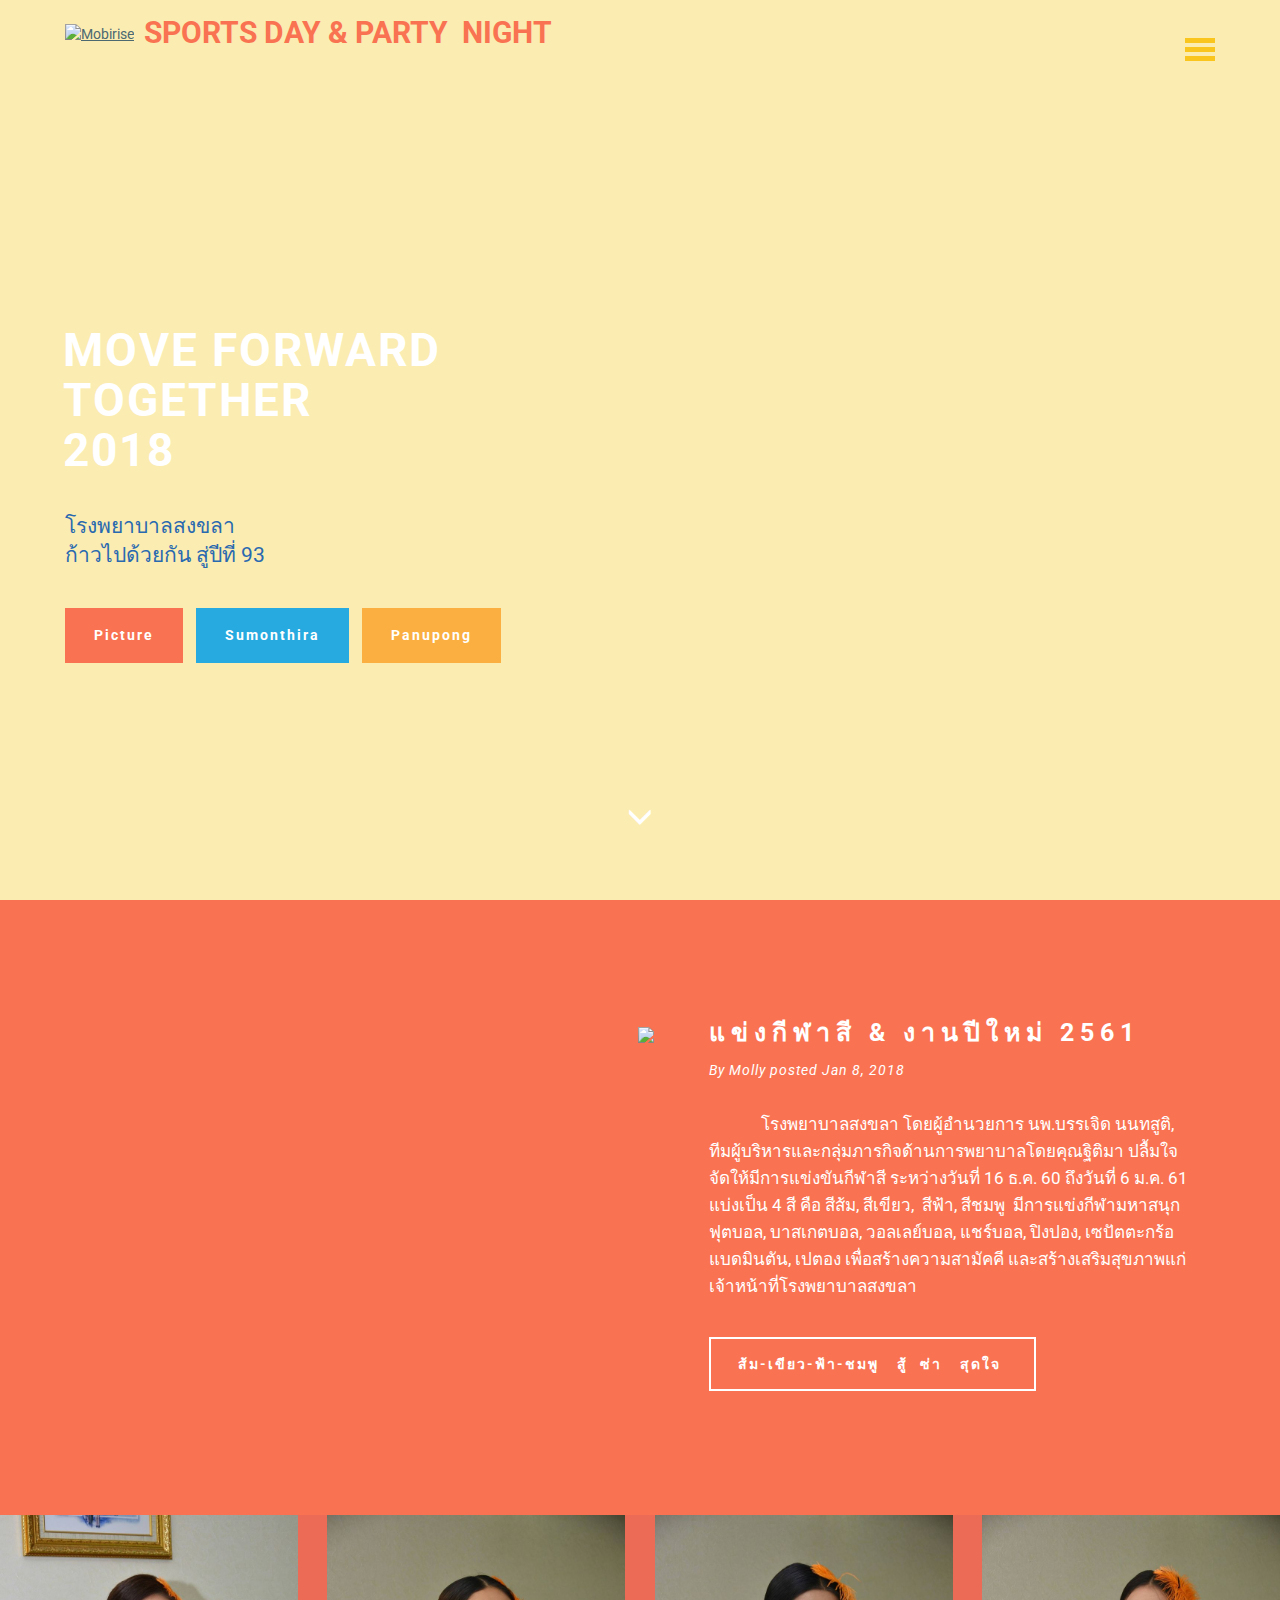
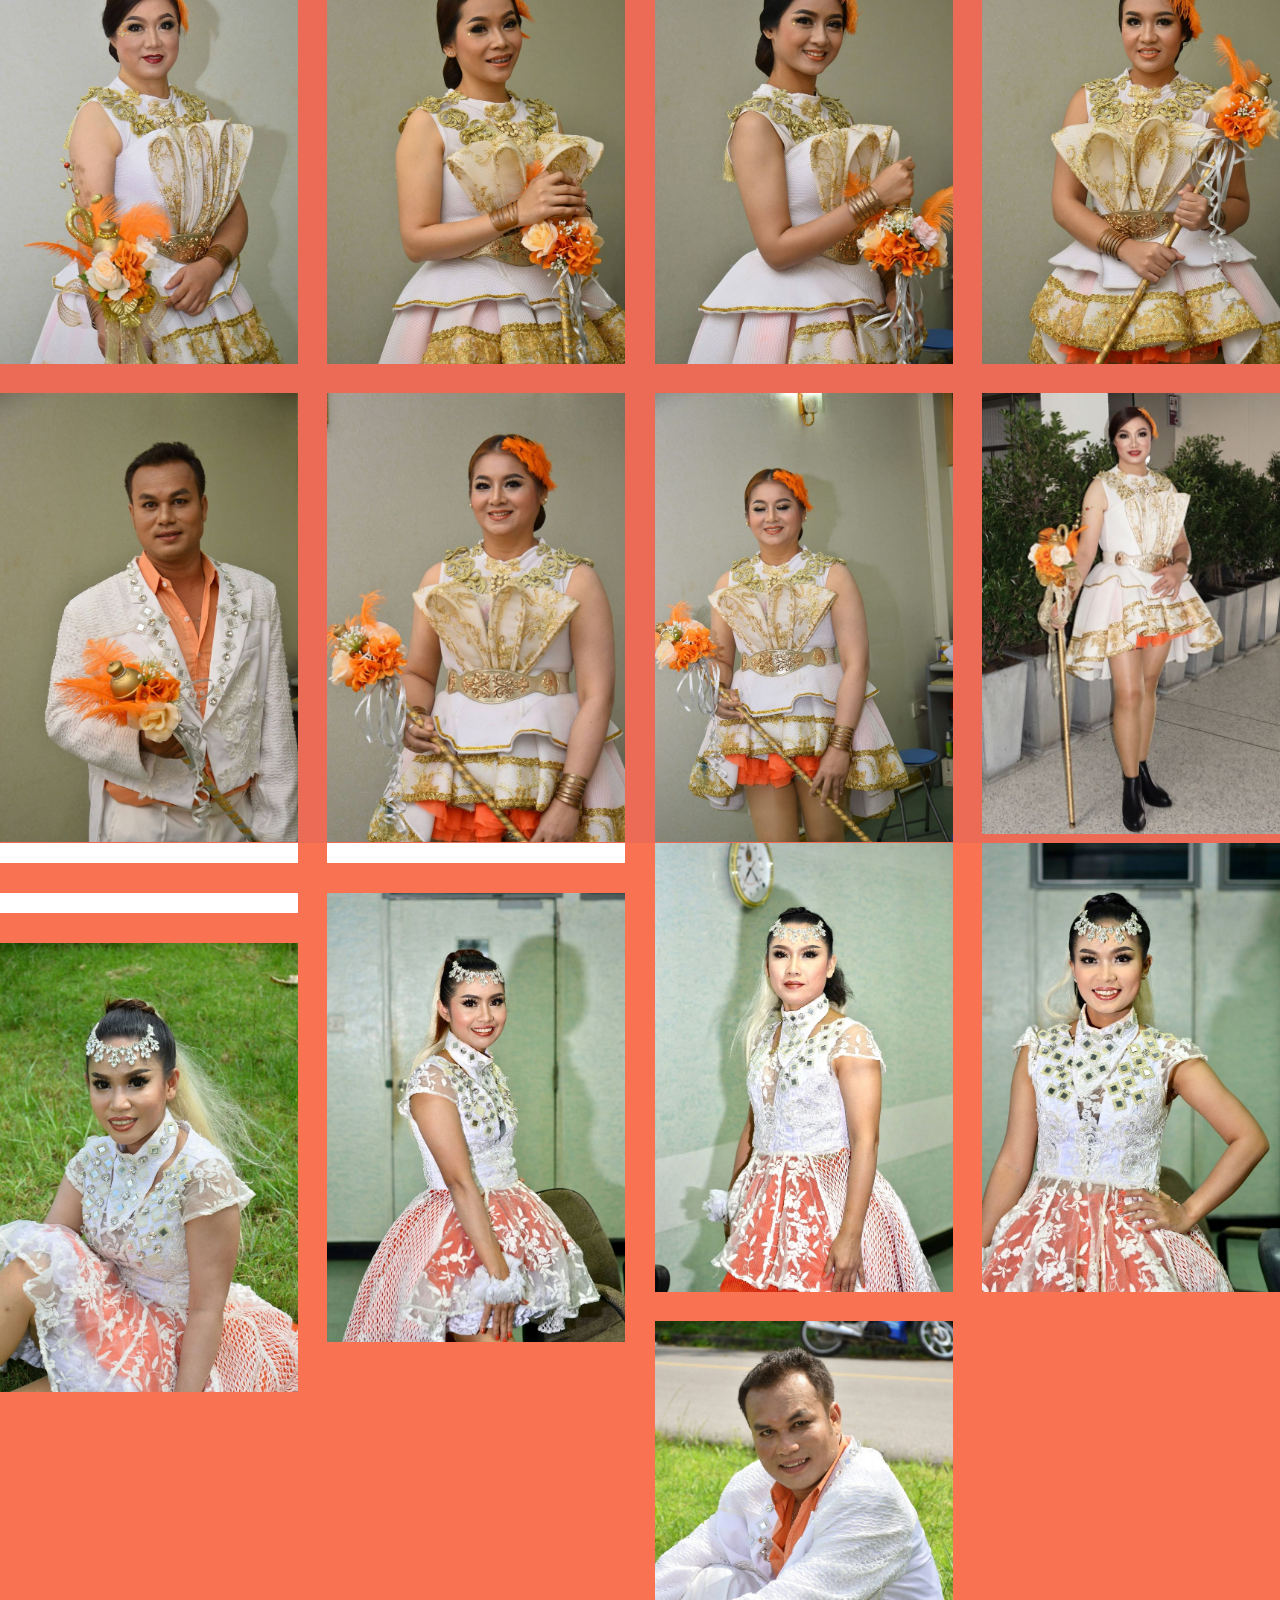
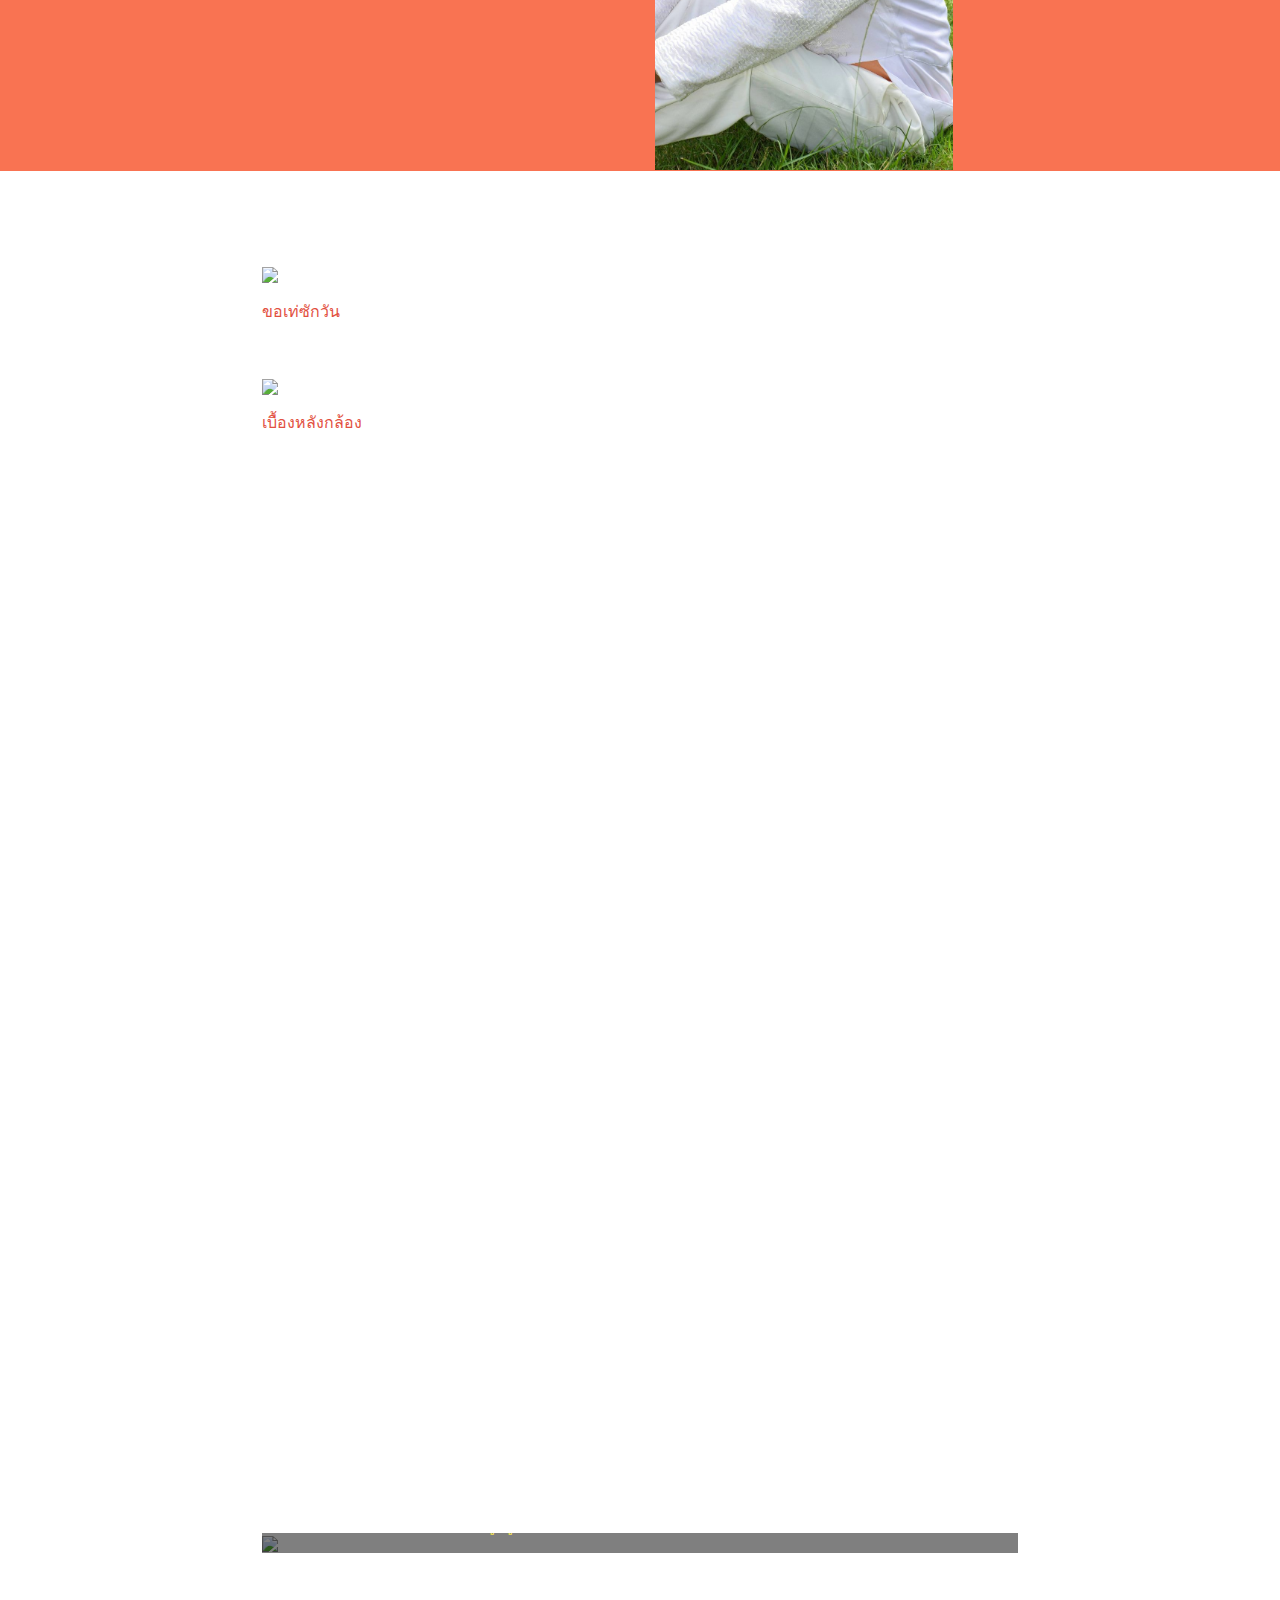
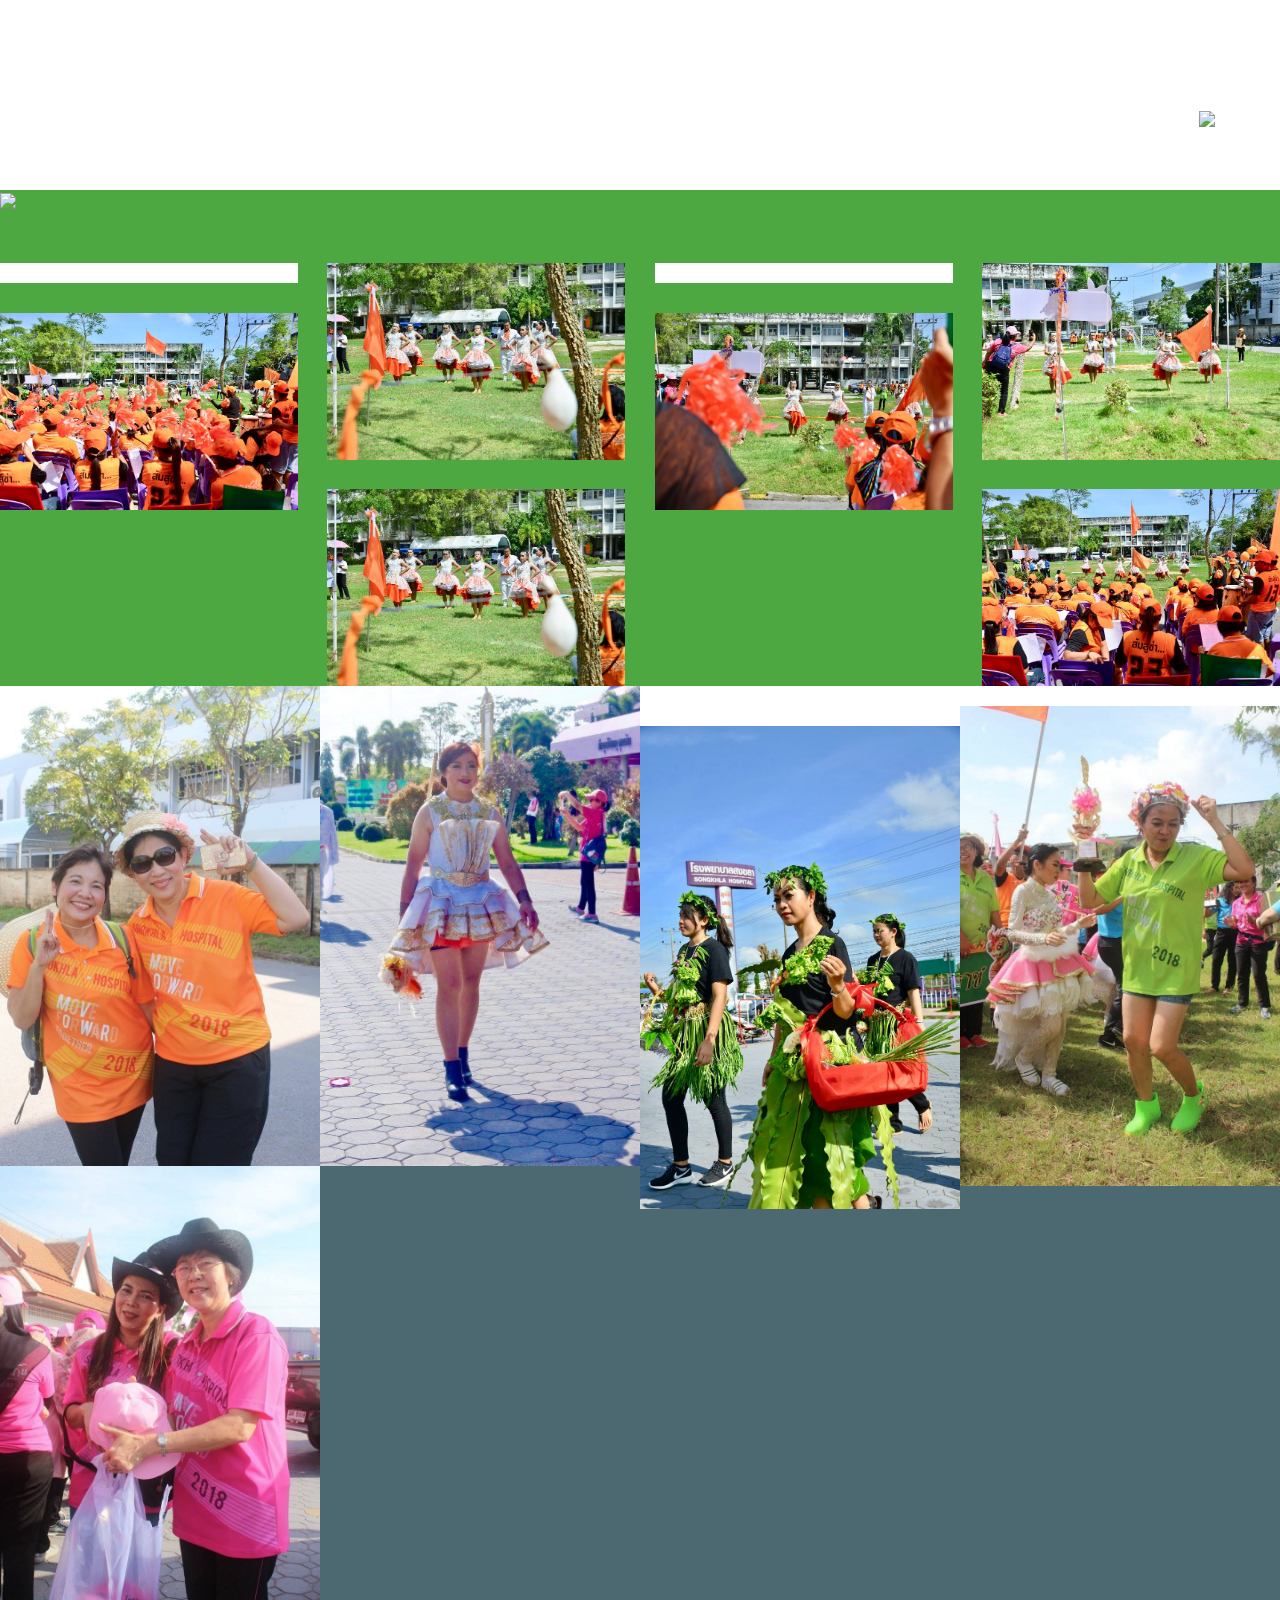
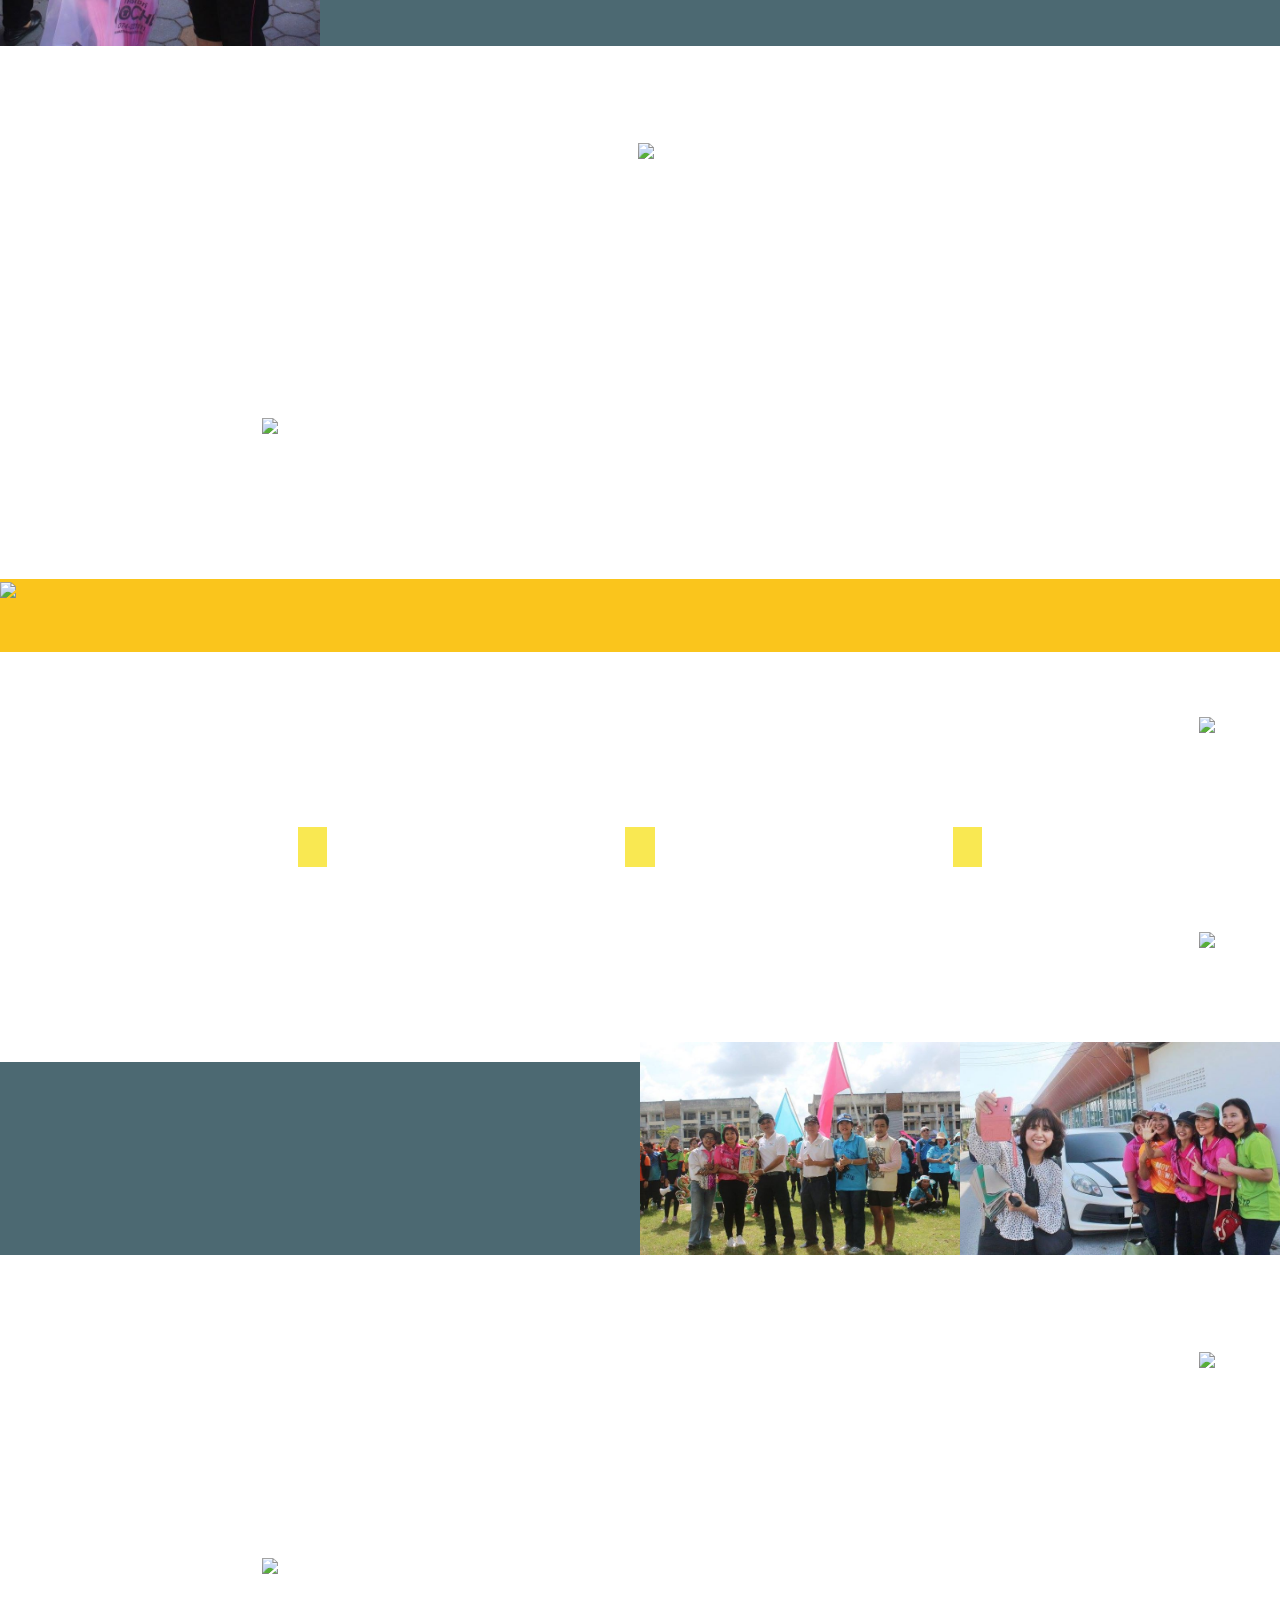
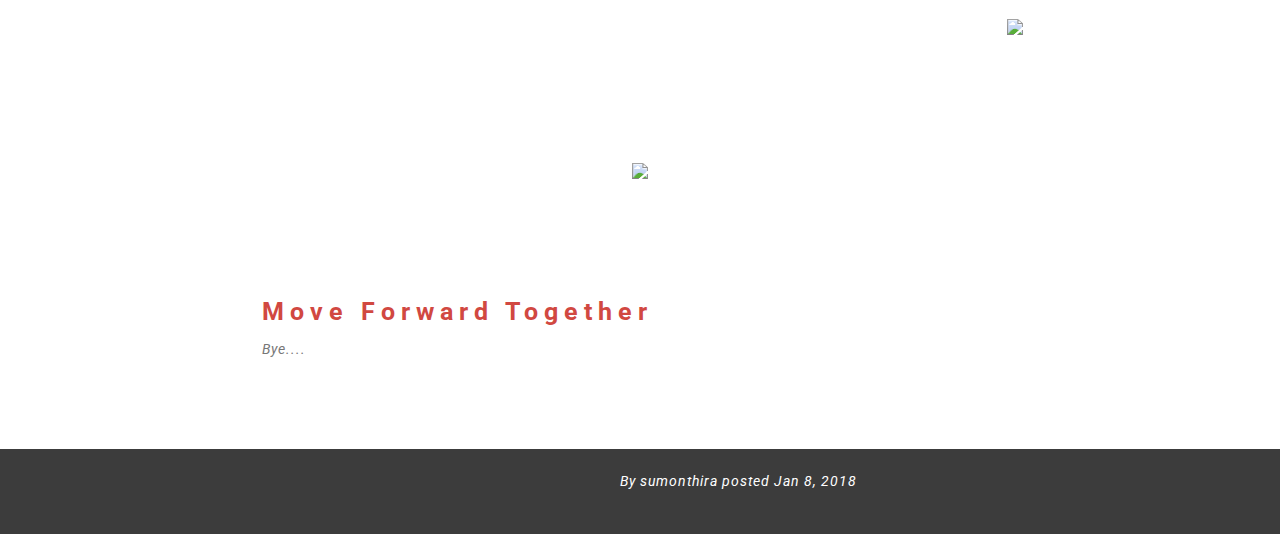
==== commit e59fa759: "create github pages" ====
--- a/index.html
+++ b/index.html
@@ -6,7 +6,7 @@
   <meta http-equiv="X-UA-Compatible" content="IE=edge">
   <meta name="generator" content="Mobirise v4.5.4, mobirise.com">
   <meta name="viewport" content="width=device-width, initial-scale=1, minimum-scale=1">
-  <link rel="shortcut icon" href="assets/images/screen-shot-2560-12-12-at-02.37.59.png" type="image/x-icon">
+  <link rel="shortcut icon" href="assets/images/aa.jpg" type="image/x-icon">
   <meta name="description" content="">
   <title>Home</title>
   <link rel="stylesheet" href="https://fonts.googleapis.com/css?family=Roboto:700,400&subset=cyrillic,latin,greek,vietnamese">
@@ -21,21 +21,21 @@
   
 </head>
 <body>
-<section class="mbr-navbar mbr-navbar--freeze mbr-navbar--absolute mbr-navbar--auto-collapse mbr-navbar--transparent" id="menu-1a" data-rv-view="572">
+<section class="mbr-navbar mbr-navbar--freeze mbr-navbar--absolute mbr-navbar--collapsed mbr-navbar--transparent" id="menu-1a" data-rv-view="0">
     <div class="mbr-navbar__section mbr-section">
         <div class="mbr-section__container container">
             <div class="mbr-navbar__container">
                 <div class="mbr-navbar__column mbr-navbar__column--s mbr-navbar__brand">
                     <span class="mbr-navbar__brand-link mbr-brand mbr-brand--inline">
-                        <span class="mbr-brand__logo"><a href="https://mobirise.com"><img src="assets/images/screen-shot-2560-12-12-at-02.37.59.png" class="mbr-navbar__brand-img mbr-brand__img" alt="Mobirise"></a></span>
-                        <span class="mbr-brand__name"><a class="mbr-brand__name text-white" href="http://sknurse.org">SPORTS DAY</a></span>
+                        <span class="mbr-brand__logo"><a href="https://mobirise.com"><img src="assets/images/aa.jpg" class="mbr-navbar__brand-img mbr-brand__img" alt="Mobirise"></a></span>
+                        <span class="mbr-brand__name"><a class="mbr-brand__name text-danger" href="http://sknurse.org">SPORTS DAY &amp; PARTY &nbsp;NIGHT</a></span>
                     </span>
                 </div>
                 <div class="mbr-navbar__hamburger mbr-hamburger"><span class="mbr-hamburger__line"></span></div>
                 <div class="mbr-navbar__column mbr-navbar__menu">
                     <nav class="mbr-navbar__menu-box mbr-navbar__menu-box--inline-right">
                         <div class="mbr-navbar__column">
-                            <ul class="mbr-navbar__items mbr-navbar__items--right float-left mbr-buttons mbr-buttons--freeze mbr-buttons--right btn-decorator mbr-buttons--active mbr-buttons--only-links"><li class="mbr-navbar__item"><a class="mbr-buttons__link btn text-white" href="https://mobirise.com"></a></li></ul>                            
+                            <ul class="mbr-navbar__items mbr-navbar__items--right float-left mbr-buttons mbr-buttons--freeze mbr-buttons--right btn-decorator mbr-buttons--activated mbr-buttons--only-links"><li class="mbr-navbar__item"><a class="mbr-buttons__link btn text-white" href="https://mobirise.com"></a></li></ul>                            
                             
                         </div>
                     </nav>
@@ -45,7 +45,7 @@
     </div>
 </section>
 
-<section class="engine"><a href="https://mobirise.co/g">how to create your own website for free</a></section><section class="mbr-box mbr-section mbr-section--relative mbr-section--fixed-size mbr-section--full-height mbr-section--bg-adapted mbr-parallax-background" id="header4-2" data-rv-view="574" style="background-image: url(assets/images/-pp-2000x1335.jpg);">
+<section class="engine"><a href="https://mobirise.co/j">how to design a website for free</a></section><section class="mbr-box mbr-section mbr-section--relative mbr-section--fixed-size mbr-section--full-height mbr-section--bg-adapted mbr-parallax-background" id="header4-2" data-rv-view="2" style="background-image: url(assets/images/pp-rt.jpg);">
     <div class="mbr-box__magnet mbr-box__magnet--sm-padding mbr-box__magnet--center-left mbr-after-navbar">
         <div class="mbr-overlay" style="opacity: 0.5; background-color: rgb(247, 218, 100);"></div>
         <div class="mbr-box__container mbr-section__container container">
@@ -55,15 +55,19 @@
                         <h1 class="mbr-hero__text">MOVE FORWARD<br>TOGETHER<br>2018</h1>
                         <p class="mbr-hero__subtext"><br>โรงพยาบาลสงขลา<br>ก้าวไปด้วยกัน สู่ปีที่ 93</p>
                     </div>
-                    <div class="mbr-buttons btn-inverse mbr-buttons--left"><a class="mbr-buttons__btn btn btn-lg animated fadeInUp delay btn-danger" href="http://sknurse.org">Picture</a> <a class="mbr-buttons__btn btn btn-lg animated fadeInUp delay btn-warning" href="http://sknurse.org">Molly</a> <a class="mbr-buttons__btn btn btn-lg animated fadeInUp delay btn-warning" href="http://sknurse.org">Panupong</a></div>
+                    <div class="mbr-buttons btn-inverse mbr-buttons--left"><a class="mbr-buttons__btn btn btn-lg animated fadeInUp delay btn-danger" href="http://sknurse.org">Picture</a> <a class="mbr-buttons__btn btn btn-lg animated fadeInUp delay btn-info" href="http://sknurse.org">Sumonthira</a> <a class="mbr-buttons__btn btn btn-lg animated fadeInUp delay btn-warning" href="http://sknurse.org">Panupong</a></div>
                 </div></div>
             </div></div>
         </div>
-        
+        <div class="mbr-arrow mbr-arrow--floating text-center">
+            <div class="mbr-section__container container">
+                <a class="mbr-arrow__link" href="#msg-box4-3"><i class="glyphicon glyphicon-menu-down"></i></a>
+            </div>
+        </div>
     </div>
 </section>
 
-<section class="mbr-section mbr-section--relative" id="msg-box4-3" data-rv-view="577" style="background-color: rgb(249, 115, 82);">
+<section class="mbr-section mbr-section--relative" id="msg-box4-3" data-rv-view="5" style="background-color: rgb(249, 115, 82);">
     
     <div class="mbr-section__container mbr-section__container--isolated container" style="padding-top: 124px; padding-bottom: 124px;">
         <div class="row">
@@ -75,7 +79,7 @@
                     <div class="mbr-section__container mbr-section__container--middle">
                         <div class="mbr-header mbr-header--auto-align mbr-header--wysiwyg">
                             <h3 class="mbr-header__text">แข่งกีฬาสี &amp; งานปีใหม่ 2561</h3>
-                            <p class="mbr-header__subtext">By Molly posted Jan 7, 2018</p>
+                            <p class="mbr-header__subtext">By Molly posted Jan 8, 2018</p>
                         </div>
                     </div>
                     <div class="mbr-section__container mbr-section__container--middle">
@@ -91,7 +95,7 @@
     </div>
 </section>
 
-<section class="mbr-gallery mbr-section mbr-section--no-padding" id="gallery1-b" data-rv-view="580" style="background-color: rgb(235, 107, 86);">
+<section class="mbr-gallery mbr-section mbr-section--no-padding" id="gallery1-b" data-rv-view="8" style="background-color: rgb(235, 107, 86);">
     <!-- Gallery -->
     <div class=" mbr-gallery-layout-default">
         <div>
@@ -213,7 +217,7 @@
     </div>
 </section>
 
-<section class="mbr-gallery mbr-section mbr-section--no-padding" id="gallery1-d" data-rv-view="615" style="background-color: rgb(249, 115, 82);">
+<section class="mbr-gallery mbr-section mbr-section--no-padding" id="gallery1-d" data-rv-view="43" style="background-color: rgb(249, 115, 82);">
     <!-- Gallery -->
     <div class=" mbr-gallery-layout-default">
         <div>
@@ -335,7 +339,7 @@
     </div>
 </section>
 
-<section class="mbr-section" id="image2-f" data-rv-view="650">
+<section class="mbr-section" id="image2-f" data-rv-view="78">
     <div class="mbr-section__container container mbr-section__container--first">
         <div class="row">
             <div class="col-sm-8 col-sm-offset-2">
@@ -351,7 +355,7 @@
     </div>
 </section>
 
-<section class="mbr-section" id="image2-h" data-rv-view="652">
+<section class="mbr-section" id="image2-h" data-rv-view="80">
     <div class="mbr-section__container container mbr-section__container--last">
         <div class="row">
             <div class="col-sm-8 col-sm-offset-2">
@@ -367,12 +371,10 @@
     </div>
 </section>
 
-<section class="mbr-slider mbr-section mbr-section--no-padding carousel slide" data-ride="carousel" data-wrap="true" data-interval="5000" id="slider-k" data-rv-view="654" style="background-color: rgb(255, 255, 255);">
+<section class="mbr-slider mbr-section mbr-section--no-padding carousel slide" data-ride="carousel" data-wrap="true" data-interval="5000" id="slider-k" data-rv-view="82" style="background-color: rgb(255, 255, 255);">
     <div class="mbr-section__container">
         <div>
-            <ol class="carousel-indicators">
-                <li data-app-prevent-settings="" data-target="#slider-k" data-slide-to="0" class="active"></li><li data-app-prevent-settings="" data-target="#slider-k" class="" data-slide-to="1"></li><li data-app-prevent-settings="" data-target="#slider-k" data-slide-to="2"></li><li data-app-prevent-settings="" data-target="#slider-k" data-slide-to="3"></li><li data-app-prevent-settings="" data-target="#slider-k" data-slide-to="4"></li><li data-app-prevent-settings="" data-target="#slider-k" data-slide-to="5"></li><li data-app-prevent-settings="" data-target="#slider-k" data-slide-to="6"></li><li data-app-prevent-settings="" data-target="#slider-k" data-slide-to="7"></li>
-            </ol>
+            
             <div class="carousel-inner" role="listbox">
                 <div class="mbr-box mbr-section mbr-section--relative mbr-section--fixed-size mbr-section--bg-adapted item dark center mbr-section--full-height active" style="background-image: url(assets/images/unadjustednonraw-thumb-e40.jpg);">
                     <div class="mbr-box__magnet mbr-box__magnet--center-right mbr-box__magnet--sm-padding">
@@ -392,7 +394,7 @@
                             </div>
                         </div>
                     </div>
-                </div><div class="mbr-box mbr-section mbr-section--relative mbr-section--fixed-size mbr-section--bg-adapted item dark center mbr-section--full-height" style="background-image: url(assets/images/fullsizeoutput-1568.jpeg);">
+                </div><div class="mbr-box mbr-section mbr-section--relative mbr-section--fixed-size mbr-section--bg-adapted item dark center mbr-section--full-height" style="background-image: url(assets/images/180106-15.jpg);">
                     <div class="mbr-box__magnet mbr-box__magnet--center-center mbr-box__magnet--sm-padding">
                                             
                         <div class=" container">
@@ -428,7 +430,7 @@
                             </div>
                         </div>
                     </div>
-                </div><div class="mbr-box mbr-section mbr-section--relative mbr-section--fixed-size mbr-section--bg-adapted item dark center mbr-section--full-height" style="background-image: url(assets/images/fullsizeoutput-156b.jpeg);">
+                </div><div class="mbr-box mbr-section mbr-section--relative mbr-section--fixed-size mbr-section--bg-adapted item dark center mbr-section--full-height" style="background-image: url(assets/images/fullsizeoutput-18ac.jpeg);">
                     <div class="mbr-box__magnet mbr-box__magnet--center-center mbr-box__magnet--sm-padding">
                                             
                         <div class=" container">
@@ -533,10 +535,28 @@
     </div>
 </section>
 
-<section class="mbr-slider mbr-section mbr-section--no-padding carousel slide" data-ride="carousel" data-wrap="true" data-interval="5000" id="slider-l" data-rv-view="681" style="background-color: rgb(255, 255, 255);">
+<section class="mbr-section" id="image2-1l" data-rv-view="109">
+    <div class="mbr-section__container container mbr-section__container--isolated">
+        <div class="row">
+            <div class="col-sm-8 col-sm-offset-2">
+                <figure class="mbr-figure mbr-figure--wysiwyg mbr-figure--full-width mbr-figure--caption-inside-bottom">
+
+                    <div><img src="assets/images/26240512-132934000836942-1821467146093906050-o.jpg" class="mbr-figure__img"></div>
+                    <figcaption class="mbr-figure__caption">
+                        <small class="mbr-figure__caption-small">ลมจะแรง &nbsp;แดดจ้า &nbsp;พี่อารมณ์ &nbsp;สู้ &nbsp;สู้ &nbsp;คะ</small>
+                    </figcaption>
+                </figure>
+            </div>
+        </div>
+    </div>
+</section>
+
+<section class="mbr-slider mbr-section mbr-section--no-padding carousel slide" data-ride="carousel" data-wrap="true" data-interval="5000" id="slider-l" data-rv-view="111" style="background-color: rgb(255, 255, 255);">
     <div class="mbr-section__container boxed-slider container" style="padding-top: 62px; padding-bottom: 62px;">
         <div>
-            
+            <ol class="carousel-indicators">
+                <li data-app-prevent-settings="" data-target="#slider-l" data-slide-to="0" class="active"></li><li data-app-prevent-settings="" data-target="#slider-l" data-slide-to="1"></li><li data-app-prevent-settings="" data-target="#slider-l" data-slide-to="2"></li><li data-app-prevent-settings="" data-target="#slider-l" data-slide-to="3"></li><li data-app-prevent-settings="" data-target="#slider-l" data-slide-to="4"></li><li data-app-prevent-settings="" data-target="#slider-l" data-slide-to="5"></li><li data-app-prevent-settings="" data-target="#slider-l" data-slide-to="6"></li><li data-app-prevent-settings="" data-target="#slider-l" data-slide-to="7"></li><li data-app-prevent-settings="" data-target="#slider-l" data-slide-to="8"></li><li data-app-prevent-settings="" data-target="#slider-l" data-slide-to="9"></li><li data-app-prevent-settings="" data-target="#slider-l" data-slide-to="10"></li><li data-app-prevent-settings="" data-target="#slider-l" data-slide-to="11"></li><li data-app-prevent-settings="" data-target="#slider-l" data-slide-to="12"></li><li data-app-prevent-settings="" data-target="#slider-l" data-slide-to="13"></li><li data-app-prevent-settings="" data-target="#slider-l" data-slide-to="14"></li><li data-app-prevent-settings="" data-target="#slider-l" data-slide-to="15"></li><li data-app-prevent-settings="" data-target="#slider-l" data-slide-to="16"></li><li data-app-prevent-settings="" data-target="#slider-l" data-slide-to="17"></li><li data-app-prevent-settings="" data-target="#slider-l" data-slide-to="18"></li><li data-app-prevent-settings="" data-target="#slider-l" data-slide-to="19"></li><li data-app-prevent-settings="" data-target="#slider-l" data-slide-to="20"></li><li data-app-prevent-settings="" data-target="#slider-l" data-slide-to="21"></li><li data-app-prevent-settings="" data-target="#slider-l" data-slide-to="22"></li><li data-app-prevent-settings="" data-target="#slider-l" data-slide-to="23"></li><li data-app-prevent-settings="" data-target="#slider-l" data-slide-to="24"></li><li data-app-prevent-settings="" data-target="#slider-l" data-slide-to="25"></li><li data-app-prevent-settings="" data-target="#slider-l" data-slide-to="26"></li><li data-app-prevent-settings="" data-target="#slider-l" data-slide-to="27"></li><li data-app-prevent-settings="" data-target="#slider-l" data-slide-to="28"></li><li data-app-prevent-settings="" data-target="#slider-l" data-slide-to="29"></li><li data-app-prevent-settings="" data-target="#slider-l" data-slide-to="30"></li><li data-app-prevent-settings="" data-target="#slider-l" data-slide-to="31"></li><li data-app-prevent-settings="" data-target="#slider-l" data-slide-to="32"></li><li data-app-prevent-settings="" data-target="#slider-l" data-slide-to="33"></li><li data-app-prevent-settings="" data-target="#slider-l" data-slide-to="34"></li><li data-app-prevent-settings="" data-target="#slider-l" data-slide-to="35"></li><li data-app-prevent-settings="" data-target="#slider-l" data-slide-to="36"></li><li data-app-prevent-settings="" data-target="#slider-l" data-slide-to="37"></li><li data-app-prevent-settings="" data-target="#slider-l" data-slide-to="38"></li><li data-app-prevent-settings="" data-target="#slider-l" data-slide-to="39"></li><li data-app-prevent-settings="" data-target="#slider-l" data-slide-to="40"></li><li data-app-prevent-settings="" data-target="#slider-l" class="" data-slide-to="41"></li>
+            </ol>
             <div class="carousel-inner" role="listbox">
                 <div class="mbr-box mbr-section mbr-section--relative mbr-section--fixed-size mbr-section--bg-adapted item dark center active">
                     <div class="mbr-box__magnet mbr-box__magnet--center-right">
@@ -1309,7 +1329,7 @@
     </div>
 </section>
 
-<section class="mbr-figure mbr-figure--wysiwyg mbr-figure--full-width mbr-figure--caption-outside-bottom" id="image1-m" data-rv-view="810" style="background-color: rgb(78, 168, 65);">
+<section class="mbr-figure mbr-figure--wysiwyg mbr-figure--full-width mbr-figure--caption-outside-bottom" id="image1-m" data-rv-view="240" style="background-color: rgb(78, 168, 65);">
 
     <div><img src="assets/images/fullsizeoutput-1522.jpeg" class="mbr-figure__img"></div>
     <figcaption class="mbr-figure__caption mbr-figure__caption--std-grid">
@@ -1317,7 +1337,7 @@
     </figcaption>
 </section>
 
-<section class="mbr-gallery mbr-section mbr-section--no-padding" id="gallery1-n" data-rv-view="812" style="background-color: rgb(78, 168, 65);">
+<section class="mbr-gallery mbr-section mbr-section--no-padding" id="gallery1-n" data-rv-view="242" style="background-color: rgb(78, 168, 65);">
     <!-- Gallery -->
     <div class=" mbr-gallery-layout-default">
         <div>
@@ -1437,7 +1457,7 @@
     </div>
 </section>
 
-<section class="mbr-gallery mbr-section mbr-section--no-padding" id="gallery1-o" data-rv-view="847" style="background-color: rgb(76, 105, 114);">
+<section class="mbr-gallery mbr-section mbr-section--no-padding" id="gallery1-o" data-rv-view="277" style="background-color: rgb(76, 105, 114);">
     <!-- Gallery -->
     <div class=" mbr-gallery-layout-default">
         <div>
@@ -1519,14 +1539,14 @@
             <div class="modal-content">
                 <div class="modal-body">
                     <ol class="carousel-indicators">
-                        <li data-app-prevent-settings="" data-target="#lb-gallery1-o" data-slide-to="0"></li><li data-app-prevent-settings="" data-target="#lb-gallery1-o" data-slide-to="1"></li><li data-app-prevent-settings="" data-target="#lb-gallery1-o" data-slide-to="2"></li><li data-app-prevent-settings="" data-target="#lb-gallery1-o" data-slide-to="3"></li><li data-app-prevent-settings="" data-target="#lb-gallery1-o" data-slide-to="4"></li><li data-app-prevent-settings="" data-target="#lb-gallery1-o" data-slide-to="5"></li><li data-app-prevent-settings="" data-target="#lb-gallery1-o" class=" active" data-slide-to="6"></li><li data-app-prevent-settings="" data-target="#lb-gallery1-o" data-slide-to="7"></li>
+                        <li data-app-prevent-settings="" data-target="#lb-gallery1-o" data-slide-to="0"></li><li data-app-prevent-settings="" data-target="#lb-gallery1-o" class=" active" data-slide-to="1"></li><li data-app-prevent-settings="" data-target="#lb-gallery1-o" class=" active" data-slide-to="2"></li><li data-app-prevent-settings="" data-target="#lb-gallery1-o" data-slide-to="3"></li><li data-app-prevent-settings="" data-target="#lb-gallery1-o" data-slide-to="4"></li><li data-app-prevent-settings="" data-target="#lb-gallery1-o" data-slide-to="5"></li><li data-app-prevent-settings="" data-target="#lb-gallery1-o" data-slide-to="6"></li><li data-app-prevent-settings="" data-target="#lb-gallery1-o" data-slide-to="7"></li>
                     </ol>
                     <div class="carousel-inner">
                         <div class="item">
                             <img src="assets/images/26240574-132933107503698-8787388723055331585-o.jpg" alt="">
-                        </div><div class="item">
+                        </div><div class="item active">
                             <img src="assets/images/fullsizeoutput-1697.jpeg" alt="">
-                        </div><div class="item">
+                        </div><div class="item active">
                             <img src="assets/images/fullsizeoutput-1508.jpeg" alt="">
                         </div><div class="item">
                             <img src="assets/images/fullsizeoutput-1565.jpeg" alt="">
@@ -1534,7 +1554,7 @@
                             <img src="assets/images/180108.jpg" alt="">
                         </div><div class="item">
                             <img src="assets/images/26220353-132941127502896-7480750191658394570-o.jpg" alt="">
-                        </div><div class="item active">
+                        </div><div class="item">
                             <img src="assets/images/fullsizeoutput-155d.jpeg" alt="">
                         </div><div class="item">
                             <img src="assets/images/26678313-132929700837372-8700173065339673140-o.jpg" alt="">
@@ -1559,7 +1579,7 @@
     </div>
 </section>
 
-<section class="mbr-section mbr-section--relative mbr-parallax-background" id="msg-box4-u" data-rv-view="882" style="background-image: url(assets/images/26677713-132934250836917-7960137669363334718-o.jpg);">
+<section class="mbr-section mbr-section--relative mbr-parallax-background" id="msg-box4-u" data-rv-view="312" style="background-image: url(assets/images/26677713-132934250836917-7960137669363334718-o.jpg);">
     
     <div class="mbr-section__container mbr-section__container--isolated container" style="padding-top: 93px; padding-bottom: 124px;">
         <div class="row">
@@ -1583,7 +1603,7 @@
     </div>
 </section>
 
-<section class="mbr-section" id="image2-w" data-rv-view="885">
+<section class="mbr-section" id="image2-w" data-rv-view="315">
     <div class="mbr-section__container container mbr-section__container--isolated">
         <div class="row">
             <div class="col-sm-8 col-sm-offset-2">
@@ -1599,7 +1619,7 @@
     </div>
 </section>
 
-<section class="mbr-figure mbr-figure--wysiwyg mbr-figure--full-width mbr-figure--caption-outside-bottom" id="image1-v" data-rv-view="887" style="background-color: rgb(250, 197, 28);">
+<section class="mbr-figure mbr-figure--wysiwyg mbr-figure--full-width mbr-figure--caption-outside-bottom" id="image1-v" data-rv-view="317" style="background-color: rgb(250, 197, 28);">
 
     <div><img src="assets/images/26232229-132940704169605-5505504656288411879-o.jpg" class="mbr-figure__img"></div>
     <figcaption class="mbr-figure__caption mbr-figure__caption--std-grid">
@@ -1607,8 +1627,8 @@
     </figcaption>
 </section>
 
-<section class="mbr-slider mbr-section mbr-section--no-padding carousel slide" data-ride="carousel" data-wrap="true" data-interval="5000" id="slider-y" data-rv-view="889" style="background-color: rgb(255, 255, 255);">
-    <div class="mbr-section__container boxed-slider container" style="padding-top: 93px; padding-bottom: 93px;">
+<section class="mbr-slider mbr-section mbr-section--no-padding carousel slide" data-ride="carousel" data-wrap="true" data-interval="5000" id="slider-y" data-rv-view="319" style="background-color: rgb(255, 255, 255);">
+    <div class="mbr-section__container boxed-slider container" style="padding-top: 62px; padding-bottom: 93px;">
         <div>
             
             <div class="carousel-inner" role="listbox">
@@ -1843,7 +1863,7 @@
     </div>
 </section>
 
-<section class="mbr-gallery mbr-section mbr-section--no-padding" id="gallery1-z" data-rv-view="928" style="background-color: rgb(249, 232, 82);">
+<section class="mbr-gallery mbr-section mbr-section--no-padding" id="gallery1-z" data-rv-view="358" style="background-color: rgb(249, 232, 82);">
     <!-- Gallery -->
     <div class=" mbr-gallery-layout-default">
         <div>
@@ -1923,7 +1943,7 @@
     </div>
 </section>
 
-<section class="mbr-gallery mbr-section mbr-section--no-padding" id="gallery1-10" data-rv-view="947" style="background-color: rgb(249, 232, 82);">
+<section class="mbr-gallery mbr-section mbr-section--no-padding" id="gallery1-10" data-rv-view="377" style="background-color: rgb(249, 232, 82);">
     <!-- Gallery -->
     <div class=" mbr-gallery-layout-default">
         <div>
@@ -2003,8 +2023,8 @@
     </div>
 </section>
 
-<section class="mbr-slider mbr-section mbr-section--no-padding carousel slide" data-ride="carousel" data-wrap="true" data-interval="5000" id="slider-11" data-rv-view="966" style="background-color: rgb(255, 255, 255);">
-    <div class="mbr-section__container boxed-slider container" style="padding-top: 93px; padding-bottom: 93px;">
+<section class="mbr-slider mbr-section mbr-section--no-padding carousel slide" data-ride="carousel" data-wrap="true" data-interval="5000" id="slider-11" data-rv-view="396" style="background-color: rgb(255, 255, 255);">
+    <div class="mbr-section__container boxed-slider container" style="padding-top: 62px; padding-bottom: 93px;">
         <div>
             
             <div class="carousel-inner" role="listbox">
@@ -2045,12 +2065,12 @@
                         </div>
                     </div>
                 </div><div class="mbr-box mbr-section mbr-section--relative mbr-section--fixed-size mbr-section--bg-adapted item dark center">
-                    <div class="mbr-box__magnet mbr-box__magnet--center-right">
+                    <div class="mbr-box__magnet mbr-box__magnet--center-center">
                                             
                         <div>
                             <img src="assets/images/fullsizeoutput-172e.jpeg">
                             <div class="row">
-                                <div class=" col-md-6 col-md-offset-5">  
+                                <div class=" col-md-8 col-md-offset-2">  
 
                                 <div class="mbr-hero">
                                     
@@ -2311,7 +2331,7 @@
     </div>
 </section>
 
-<section class="mbr-gallery mbr-section mbr-section--no-padding" id="gallery1-12" data-rv-view="1017" style="background-color: rgb(76, 105, 114);">
+<section class="mbr-gallery mbr-section mbr-section--no-padding" id="gallery1-12" data-rv-view="447" style="background-color: rgb(76, 105, 114);">
     <!-- Gallery -->
     <div class=" mbr-gallery-layout-default">
         <div>
@@ -2393,7 +2413,7 @@
     </div>
 </section>
 
-<section class="mbr-slider mbr-section mbr-section--no-padding carousel slide" data-ride="carousel" data-wrap="true" data-interval="5000" id="slider-13" data-rv-view="1036" style="background-color: rgb(255, 255, 255);">
+<section class="mbr-slider mbr-section mbr-section--no-padding carousel slide" data-ride="carousel" data-wrap="true" data-interval="5000" id="slider-13" data-rv-view="466" style="background-color: rgb(255, 255, 255);">
     <div class="mbr-section__container boxed-slider container" style="padding-top: 93px; padding-bottom: 93px;">
         <div>
             
@@ -2719,8 +2739,8 @@
     </div>
 </section>
 
-<section class="mbr-section" id="image2-18" data-rv-view="1090">
-    <div class="mbr-section__container container mbr-section__container--isolated">
+<section class="mbr-section" id="image2-18" data-rv-view="520">
+    <div class="mbr-section__container container mbr-section__container--first">
         <div class="row">
             <div class="col-sm-8 col-sm-offset-2">
                 <figure class="mbr-figure mbr-figure--wysiwyg mbr-figure--full-width mbr-figure--caption-outside-bottom mbr-figure--no-bg">
@@ -2733,12 +2753,180 @@
     </div>
 </section>
 
-<section class="mbr-slider mbr-section mbr-section--no-padding carousel slide" data-ride="carousel" data-wrap="true" data-interval="5000" id="slider-19" data-rv-view="1092" style="background-color: rgb(255, 255, 255);">
-    <div class="mbr-section__container boxed-slider container" style="padding-top: 93px; padding-bottom: 93px;">
-        <div>
-            
+<section class="mbr-slider mbr-section mbr-section--no-padding carousel slide" data-ride="carousel" data-wrap="true" data-interval="5000" id="slider2-1m" data-rv-view="522">
+    <div class="mbr-section__container article-slider container mbr-section__container--last">
+        <div class=" col-sm-offset-2 col-sm-8">
+            <ol class="carousel-indicators">
+                <li data-app-prevent-settings="" data-target="#slider2-1m" data-slide-to="0" class="active"></li><li data-app-prevent-settings="" data-target="#slider2-1m" data-slide-to="1"></li><li data-app-prevent-settings="" data-target="#slider2-1m" data-slide-to="2"></li><li data-app-prevent-settings="" data-target="#slider2-1m" data-slide-to="3"></li><li data-app-prevent-settings="" data-target="#slider2-1m" data-slide-to="4"></li><li data-app-prevent-settings="" data-target="#slider2-1m" data-slide-to="5"></li><li data-app-prevent-settings="" data-target="#slider2-1m" data-slide-to="6"></li><li data-app-prevent-settings="" data-target="#slider2-1m" class="" data-slide-to="7"></li>
+            </ol>
             <div class="carousel-inner" role="listbox">
                 <div class="mbr-box mbr-section mbr-section--relative mbr-section--fixed-size mbr-section--bg-adapted item dark center active">
+                    <div class="mbr-box__magnet mbr-box__magnet--center-right">
+                                            
+                        <div>
+                            <img src="assets/images/18873.jpg">
+                            <div class="row">
+                                <div class=" col-md-6 col-md-offset-5">  
+
+                                <div class="mbr-hero">
+                                    
+
+                                    
+                                </div>
+                                
+                                </div>
+                            </div>
+                        </div>
+                    </div>
+                </div><div class="mbr-box mbr-section mbr-section--relative mbr-section--fixed-size mbr-section--bg-adapted item dark center">
+                    <div class="mbr-box__magnet mbr-box__magnet--center-left">
+                                            
+                        <div>
+                            <img src="assets/images/216654.jpg">
+                            <div class="row">
+                                <div class=" col-md-offset-1 col-md-6">  
+
+                                <div class="mbr-hero">
+                                    
+
+                                    
+                                </div>
+                                
+                                </div>
+                            </div>
+                        </div>
+                    </div>
+                </div><div class="mbr-box mbr-section mbr-section--relative mbr-section--fixed-size mbr-section--bg-adapted item dark center">
+                    <div class="mbr-box__magnet mbr-box__magnet--center-center">
+                                            
+                        <div>
+                            <img src="assets/images/unadjustednonraw-thumb-e3e-3.jpg">
+                            <div class="row">
+                                <div class=" col-md-8 col-md-offset-2">  
+
+                                <div class="mbr-hero">
+                                    
+
+                                    
+                                </div>
+                                
+                                </div>
+                            </div>
+                        </div>
+                    </div>
+                </div><div class="mbr-box mbr-section mbr-section--relative mbr-section--fixed-size mbr-section--bg-adapted item dark center">
+                    <div class="mbr-box__magnet mbr-box__magnet--center-center">
+                                            
+                        <div>
+                            <img src="assets/images/img-1151.jpg">
+                            <div class="row">
+                                <div class=" col-md-8 col-md-offset-2">  
+
+                                <div class="mbr-hero">
+                                    
+
+                                    
+                                </div>
+                                
+                                </div>
+                            </div>
+                        </div>
+                    </div>
+                </div><div class="mbr-box mbr-section mbr-section--relative mbr-section--fixed-size mbr-section--bg-adapted item dark center">
+                    <div class="mbr-box__magnet mbr-box__magnet--center-right">
+                                            
+                        <div>
+                            <img src="assets/images/18853.jpg">
+                            <div class="row">
+                                <div class=" col-md-6 col-md-offset-5">  
+
+                                <div class="mbr-hero">
+                                    
+
+                                    <p class="mbr-hero__subtext"><br><br><br><br><br><br><br><br><br><br><br><br><br><br><br><br><br>สีส้ม...ยอดเยี่ยม</p>
+                                </div>
+                                
+                                </div>
+                            </div>
+                        </div>
+                    </div>
+                </div><div class="mbr-box mbr-section mbr-section--relative mbr-section--fixed-size mbr-section--bg-adapted item dark center">
+                    <div class="mbr-box__magnet mbr-box__magnet--center-right">
+                                            
+                        <div>
+                            <img src="assets/images/s-3809287.jpg">
+                            <div class="row">
+                                <div class=" col-md-6 col-md-offset-5">  
+
+                                <div class="mbr-hero">
+                                    
+
+                                    
+                                </div>
+                                
+                                </div>
+                            </div>
+                        </div>
+                    </div>
+                </div><div class="mbr-box mbr-section mbr-section--relative mbr-section--fixed-size mbr-section--bg-adapted item dark center">
+                    <div class="mbr-box__magnet mbr-box__magnet--center-right">
+                                            
+                        <div>
+                            <img src="assets/images/img-1154.jpg">
+                            <div class="row">
+                                <div class=" col-md-6 col-md-offset-5">  
+
+                                <div class="mbr-hero">
+                                    
+
+                                    
+                                </div>
+                                
+                                </div>
+                            </div>
+                        </div>
+                    </div>
+                </div><div class="mbr-box mbr-section mbr-section--relative mbr-section--fixed-size mbr-section--bg-adapted item dark center">
+                    <div class="mbr-box__magnet mbr-box__magnet--center-right">
+                                            
+                        <div>
+                            <img src="assets/images/216833.jpg">
+                            <div class="row">
+                                <div class=" col-md-6 col-md-offset-5">  
+
+                                <div class="mbr-hero">
+                                    <h1 class="mbr-hero__text">กองเชียร์คะ</h1>
+
+                                    
+                                </div>
+                                
+                                </div>
+                            </div>
+                        </div>
+                    </div>
+                </div>
+            </div>
+            
+            <a data-app-prevent-settings="" class="left carousel-control" role="button" data-slide="prev" href="#slider2-1m">
+                <span class="glyphicon glyphicon-menu-left" aria-hidden="true"></span>
+                <span class="sr-only">Previous</span>
+            </a>
+            <a data-app-prevent-settings="" class="right carousel-control" role="button" data-slide="next" href="#slider2-1m">
+                <span class="glyphicon glyphicon-menu-right" aria-hidden="true"></span>
+                <span class="sr-only">Next</span>
+            </a>
+        </div>
+    </div>
+</section>
+
+<section class="mbr-slider mbr-section mbr-section--no-padding carousel slide" data-ride="carousel" data-wrap="true" data-interval="5000" id="slider-19" data-rv-view="549" style="background-color: rgb(255, 255, 255);">
+    <div class="mbr-section__container boxed-slider container" style="padding-top: 31px; padding-bottom: 31px;">
+        <div>
+            <ol class="carousel-indicators">
+                <li data-app-prevent-settings="" data-target="#slider-19" data-slide-to="0" class="active"></li><li data-app-prevent-settings="" data-target="#slider-19" data-slide-to="1"></li><li data-app-prevent-settings="" data-target="#slider-19" class="" data-slide-to="2"></li><li data-app-prevent-settings="" data-target="#slider-19" data-slide-to="3"></li><li data-app-prevent-settings="" data-target="#slider-19" data-slide-to="4"></li><li data-app-prevent-settings="" data-target="#slider-19" data-slide-to="5"></li><li data-app-prevent-settings="" data-target="#slider-19" data-slide-to="6"></li><li data-app-prevent-settings="" data-target="#slider-19" data-slide-to="7"></li><li data-app-prevent-settings="" data-target="#slider-19" data-slide-to="8"></li><li data-app-prevent-settings="" data-target="#slider-19" data-slide-to="9"></li><li data-app-prevent-settings="" data-target="#slider-19" data-slide-to="10"></li><li data-app-prevent-settings="" data-target="#slider-19" data-slide-to="11"></li><li data-app-prevent-settings="" data-target="#slider-19" data-slide-to="12"></li><li data-app-prevent-settings="" data-target="#slider-19" data-slide-to="13"></li><li data-app-prevent-settings="" data-target="#slider-19" data-slide-to="14"></li><li data-app-prevent-settings="" data-target="#slider-19" data-slide-to="15"></li><li data-app-prevent-settings="" data-target="#slider-19" data-slide-to="16"></li><li data-app-prevent-settings="" data-target="#slider-19" data-slide-to="17"></li><li data-app-prevent-settings="" data-target="#slider-19" data-slide-to="18"></li><li data-app-prevent-settings="" data-target="#slider-19" data-slide-to="19"></li>
+            </ol>
+            <div class="carousel-inner" role="listbox">
+                <div class="mbr-box mbr-section mbr-section--relative mbr-section--fixed-size mbr-section--bg-adapted item dark center active">
                     <div class="mbr-box__magnet mbr-box__magnet--center-center">
                                             
                         <div>
@@ -2886,24 +3074,6 @@
                     <div class="mbr-box__magnet mbr-box__magnet--center-center">
                                             
                         <div>
-                            <img src="assets/images/15.jpg">
-                            <div class="row">
-                                <div class=" col-md-8 col-md-offset-2">  
-
-                                <div class="mbr-hero">
-                                    
-
-                                    
-                                </div>
-                                
-                                </div>
-                            </div>
-                        </div>
-                    </div>
-                </div><div class="mbr-box mbr-section mbr-section--relative mbr-section--fixed-size mbr-section--bg-adapted item dark center">
-                    <div class="mbr-box__magnet mbr-box__magnet--center-center">
-                                            
-                        <div>
                             <img src="assets/images/dsc01480.jpg">
                             <div class="row">
                                 <div class=" col-md-8 col-md-offset-2">  
@@ -2929,18 +3099,18 @@
                                 <div class="mbr-hero">
                                     
 
-                                    
-                                </div>
-                                
-                                </div>
-                            </div>
-                        </div>
-                    </div>
-                </div><div class="mbr-box mbr-section mbr-section--relative mbr-section--fixed-size mbr-section--bg-adapted item dark center">
-                    <div class="mbr-box__magnet mbr-box__magnet--center-center">
-                                            
-                        <div>
-                            <img src="assets/images/dsc01483.jpg">
+                                    <p>&nbsp; &nbsp; &nbsp; &nbsp; &nbsp; &nbsp; &nbsp; &nbsp; &nbsp; &nbsp; &nbsp; &nbsp; &nbsp; &nbsp; &nbsp; &nbsp; &nbsp; &nbsp; &nbsp; &nbsp; &nbsp; &nbsp; &nbsp; &nbsp; &nbsp; &nbsp; &nbsp; &nbsp; &nbsp; &nbsp; &nbsp; Rin</p><br><p>&nbsp; &nbsp; </p><br><p>&nbsp; &nbsp;Apple &nbsp;<br><br><br><br>&nbsp;&nbsp;&nbsp;&nbsp;<br>&nbsp; &nbsp; &nbsp; &nbsp; &nbsp; &nbsp; &nbsp; &nbsp; &nbsp; &nbsp; &nbsp; &nbsp; &nbsp; &nbsp; &nbsp; &nbsp; &nbsp; &nbsp; &nbsp; &nbsp; &nbsp; &nbsp; &nbsp; &nbsp; &nbsp; &nbsp; &nbsp; &nbsp; &nbsp; &nbsp; &nbsp; &nbsp; &nbsp; &nbsp; &nbsp; &nbsp; &nbsp; &nbsp; &nbsp; &nbsp; &nbsp; &nbsp; &nbsp; &nbsp; &nbsp; &nbsp; &nbsp; &nbsp; &nbsp; &nbsp; &nbsp;Molly</p><p></p>
+                                </div>
+                                
+                                </div>
+                            </div>
+                        </div>
+                    </div>
+                </div><div class="mbr-box mbr-section mbr-section--relative mbr-section--fixed-size mbr-section--bg-adapted item dark center">
+                    <div class="mbr-box__magnet mbr-box__magnet--center-center">
+                                            
+                        <div>
+                            <img src="assets/images/dsc01483-1.jpg">
                             <div class="row">
                                 <div class=" col-md-8 col-md-offset-2">  
 
@@ -2959,6 +3129,150 @@
                                             
                         <div>
                             <img src="assets/images/dsc01485.jpg">
+                            <div class="row">
+                                <div class=" col-md-8 col-md-offset-2">  
+
+                                <div class="mbr-hero">
+                                    
+
+                                    
+                                </div>
+                                
+                                </div>
+                            </div>
+                        </div>
+                    </div>
+                </div><div class="mbr-box mbr-section mbr-section--relative mbr-section--fixed-size mbr-section--bg-adapted item dark center">
+                    <div class="mbr-box__magnet mbr-box__magnet--center-right">
+                                            
+                        <div>
+                            <img src="assets/images/dsc01523.jpg">
+                            <div class="row">
+                                <div class=" col-md-6 col-md-offset-5">  
+
+                                <div class="mbr-hero">
+                                    
+
+                                    
+                                </div>
+                                
+                                </div>
+                            </div>
+                        </div>
+                    </div>
+                </div><div class="mbr-box mbr-section mbr-section--relative mbr-section--fixed-size mbr-section--bg-adapted item dark center">
+                    <div class="mbr-box__magnet mbr-box__magnet--center-right">
+                                            
+                        <div>
+                            <img src="assets/images/dsc01518.jpg">
+                            <div class="row">
+                                <div class=" col-md-6 col-md-offset-5">  
+
+                                <div class="mbr-hero">
+                                    
+
+                                    
+                                </div>
+                                
+                                </div>
+                            </div>
+                        </div>
+                    </div>
+                </div><div class="mbr-box mbr-section mbr-section--relative mbr-section--fixed-size mbr-section--bg-adapted item dark center">
+                    <div class="mbr-box__magnet mbr-box__magnet--center-right">
+                                            
+                        <div>
+                            <img src="assets/images/dsc01510.jpg">
+                            <div class="row">
+                                <div class=" col-md-6 col-md-offset-5">  
+
+                                <div class="mbr-hero">
+                                    
+
+                                    
+                                </div>
+                                
+                                </div>
+                            </div>
+                        </div>
+                    </div>
+                </div><div class="mbr-box mbr-section mbr-section--relative mbr-section--fixed-size mbr-section--bg-adapted item dark center">
+                    <div class="mbr-box__magnet mbr-box__magnet--center-right">
+                                            
+                        <div>
+                            <img src="assets/images/dsc01497.jpg">
+                            <div class="row">
+                                <div class=" col-md-6 col-md-offset-5">  
+
+                                <div class="mbr-hero">
+                                    
+
+                                    
+                                </div>
+                                
+                                </div>
+                            </div>
+                        </div>
+                    </div>
+                </div><div class="mbr-box mbr-section mbr-section--relative mbr-section--fixed-size mbr-section--bg-adapted item dark center">
+                    <div class="mbr-box__magnet mbr-box__magnet--center-right">
+                                            
+                        <div>
+                            <img src="assets/images/dsc01495.jpg">
+                            <div class="row">
+                                <div class=" col-md-6 col-md-offset-5">  
+
+                                <div class="mbr-hero">
+                                    
+
+                                    
+                                </div>
+                                
+                                </div>
+                            </div>
+                        </div>
+                    </div>
+                </div><div class="mbr-box mbr-section mbr-section--relative mbr-section--fixed-size mbr-section--bg-adapted item dark center">
+                    <div class="mbr-box__magnet mbr-box__magnet--center-center">
+                                            
+                        <div>
+                            <img src="assets/images/3.jpg">
+                            <div class="row">
+                                <div class=" col-md-8 col-md-offset-2">  
+
+                                <div class="mbr-hero">
+                                    
+
+                                    
+                                </div>
+                                
+                                </div>
+                            </div>
+                        </div>
+                    </div>
+                </div><div class="mbr-box mbr-section mbr-section--relative mbr-section--fixed-size mbr-section--bg-adapted item dark center">
+                    <div class="mbr-box__magnet mbr-box__magnet--center-center">
+                                            
+                        <div>
+                            <img src="assets/images/33139.jpg">
+                            <div class="row">
+                                <div class=" col-md-8 col-md-offset-2">  
+
+                                <div class="mbr-hero">
+                                    
+
+                                    
+                                </div>
+                                
+                                </div>
+                            </div>
+                        </div>
+                    </div>
+                </div><div class="mbr-box mbr-section mbr-section--relative mbr-section--fixed-size mbr-section--bg-adapted item dark center">
+                    <div class="mbr-box__magnet mbr-box__magnet--center-center">
+                                            
+                        <div>
+                            <img src="assets/images/dsc01536-pp.jpg">
                             <div class="row">
                                 <div class=" col-md-8 col-md-offset-2">  
 
@@ -2987,7 +3301,7 @@
     </div>
 </section>
 
-<section class="mbr-section" id="header3-1b" data-rv-view="1134">
+<section class="mbr-section" id="header3-1b" data-rv-view="612">
     <div class="mbr-section__container container mbr-section__container--isolated">
         <div class="mbr-header mbr-header--wysiwyg row">
             <div class="col-sm-8 col-sm-offset-2">
@@ -2998,9 +3312,9 @@
     </div>
 </section>
 
-<section class="mbr-section mbr-section--relative" id="msg-box5-1e" data-rv-view="1136" style="background-color: rgb(60, 60, 60);">
+<section class="mbr-section mbr-section--relative" id="msg-box5-1e" data-rv-view="614" style="background-color: rgb(60, 60, 60);">
     
-    <div class="mbr-section__container mbr-section__container--isolated container" style="padding-top: 0px; padding-bottom: 93px;">
+    <div class="mbr-section__container mbr-section__container--isolated container" style="padding-top: 0px; padding-bottom: 0px;">
         <div class="row">
             <div class="mbr-box mbr-box--fixed mbr-box--adapted">
                 <div class="mbr-box__magnet mbr-box__magnet--top-right mbr-section__left col-sm-6 image-size" style="width: 10%;">
@@ -3010,7 +3324,7 @@
                     <div class="mbr-section__container mbr-section__container--middle">
                         <div class="mbr-header mbr-header--auto-align mbr-header--wysiwyg">
                             <h3 class="mbr-header__text"></h3>
-                            <p class="mbr-header__subtext"><br>By sumonthira posted Jan 7, 2018</p>
+                            <p class="mbr-header__subtext"><br>By sumonthira posted Jan 8, 2018</p>
                         </div>
                     </div>
                     
--- a/assets/mobirise/css/mbr-additional.css
+++ b/assets/mobirise/css/mbr-additional.css
@@ -4,13 +4,19 @@
   font-size: 16px;
 }
 #menu-1a.mbr-navbar--stuck .mbr-navbar__section {
-  background: #2c2c2c;
+  background: #f7da64;
 }
 #menu-1a .mbr-navbar__hamburger {
-  color: #ffffff;
+  color: #fac51c;
 }
 #menu-1a .mbr-brand__name a {
-  font-size: 25px;
+  font-size: 30px;
+}
+#header4-2 P {
+  color: #2969b0;
+}
+#header4-2 H1 {
+  text-align: left;
 }
 #msg-box4-3 .mbr-header__text {
   color: #ffffff;
@@ -31,6 +37,10 @@
   color: #e25041;
   font-size: 16px;
 }
+#image2-1l SMALL {
+  color: #f9e852;
+  font-size: 16px;
+}
 #msg-box4-u .mbr-header__text {
   color: #ffffff;
 }
@@ -39,6 +49,15 @@
 }
 #msg-box4-u .mbr-article {
   color: #ffffff;
+}
+#slider-11 H1 {
+  text-align: left;
+}
+#slider2-1m P {
+  text-align: left;
+}
+#slider-19 P {
+  text-align: center;
 }
 #header3-1b H3 {
   color: #d14841;
